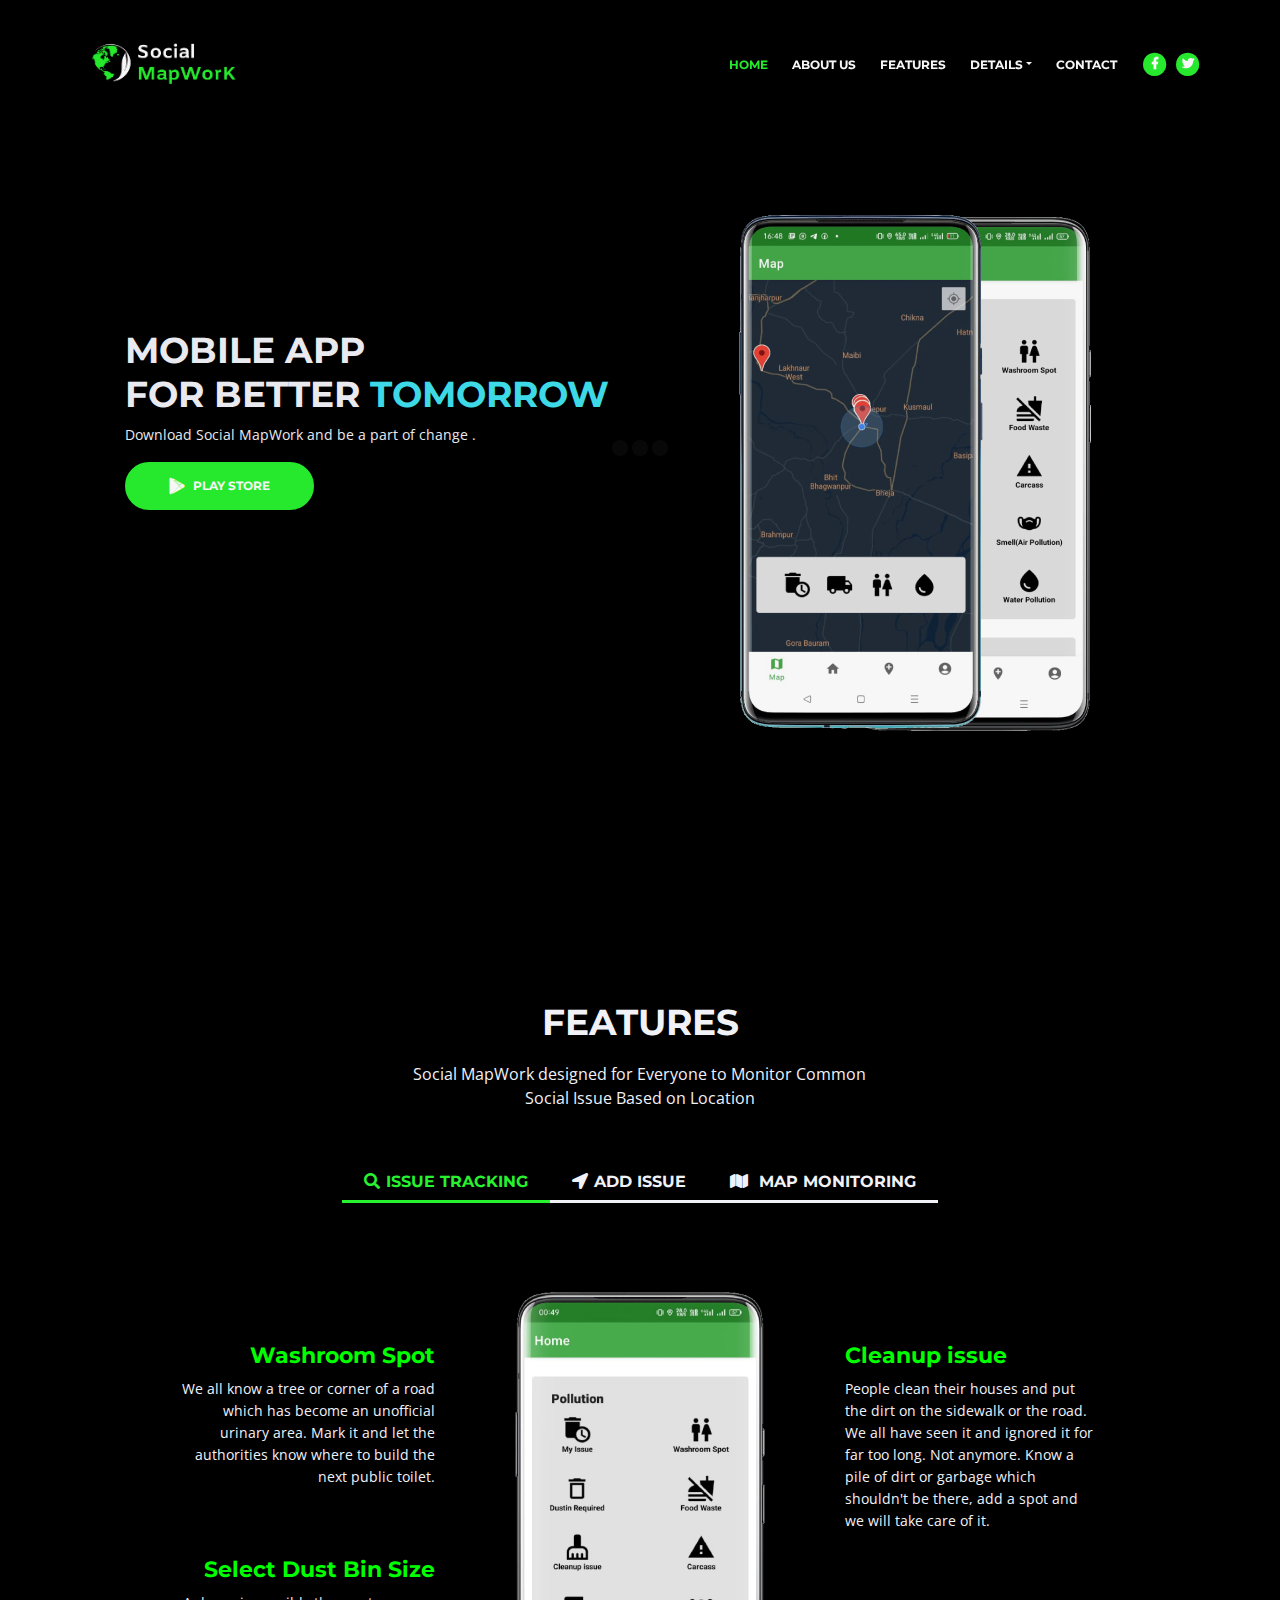
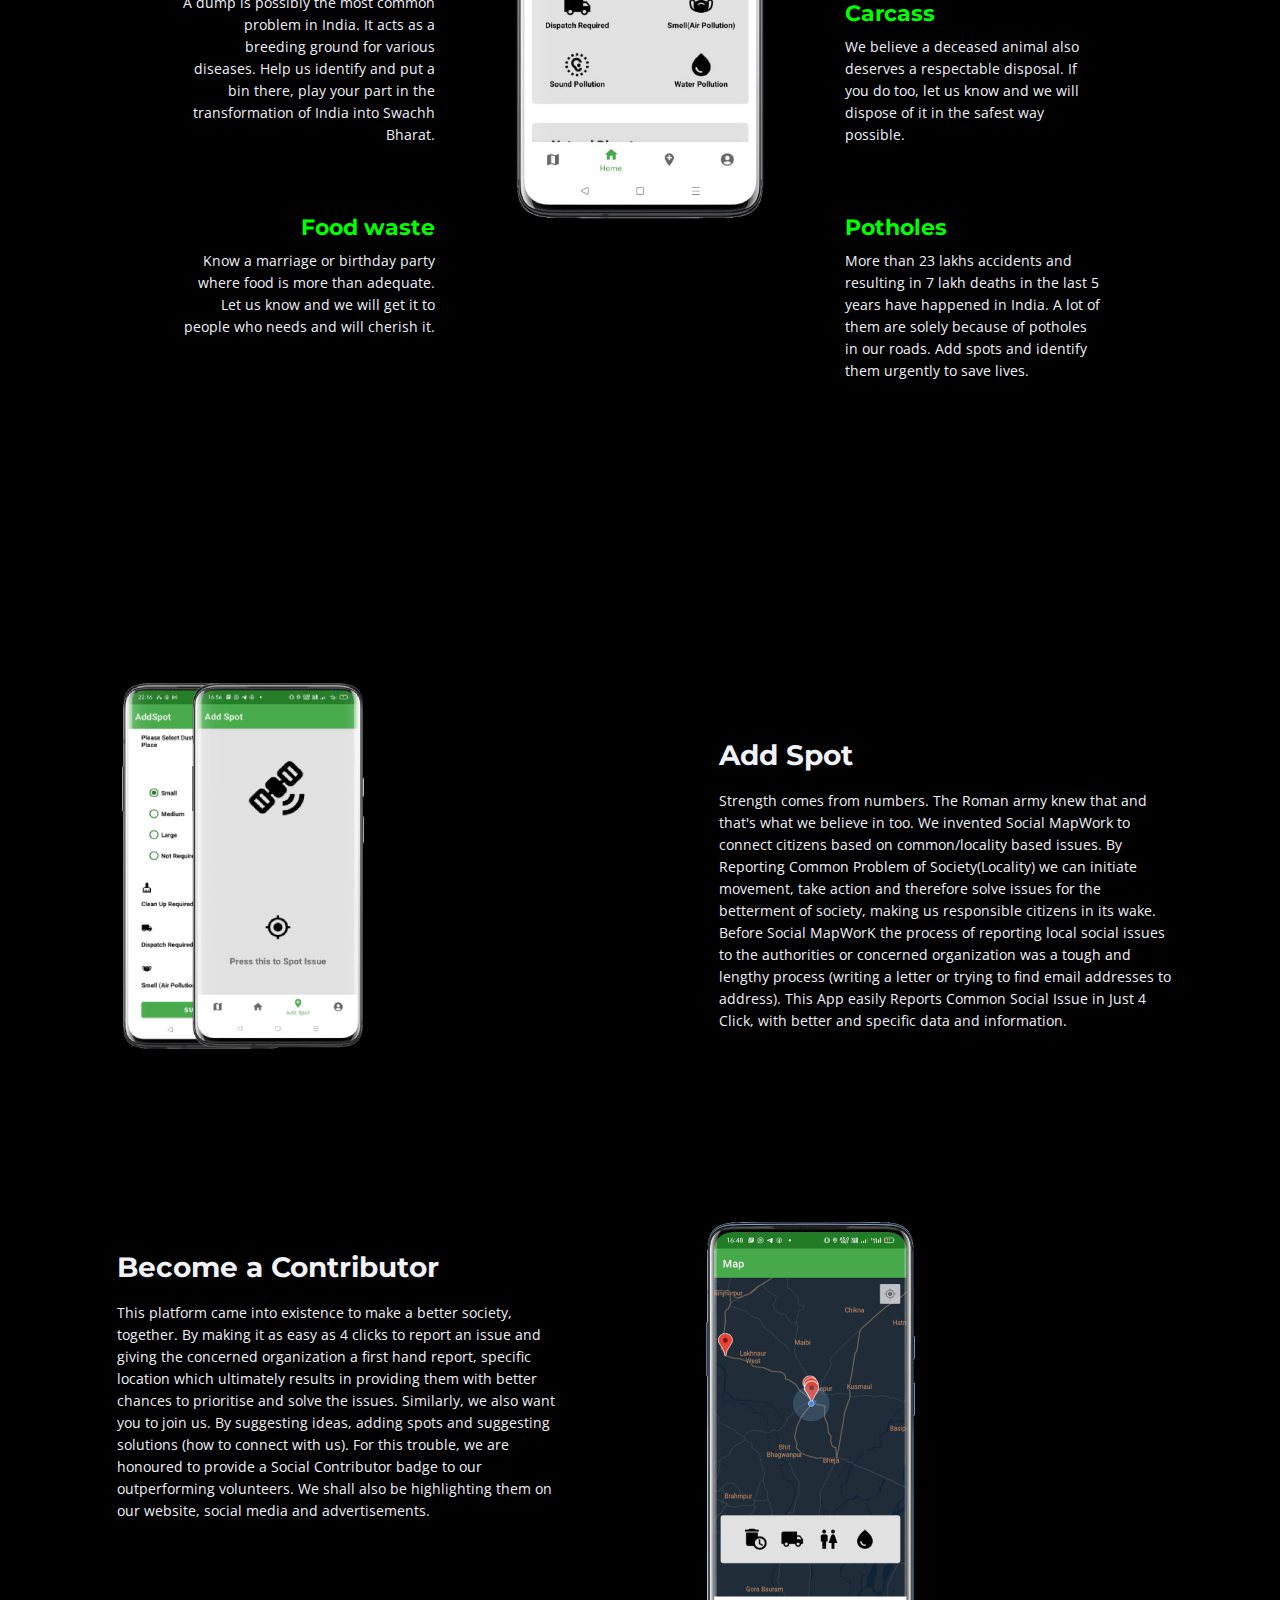
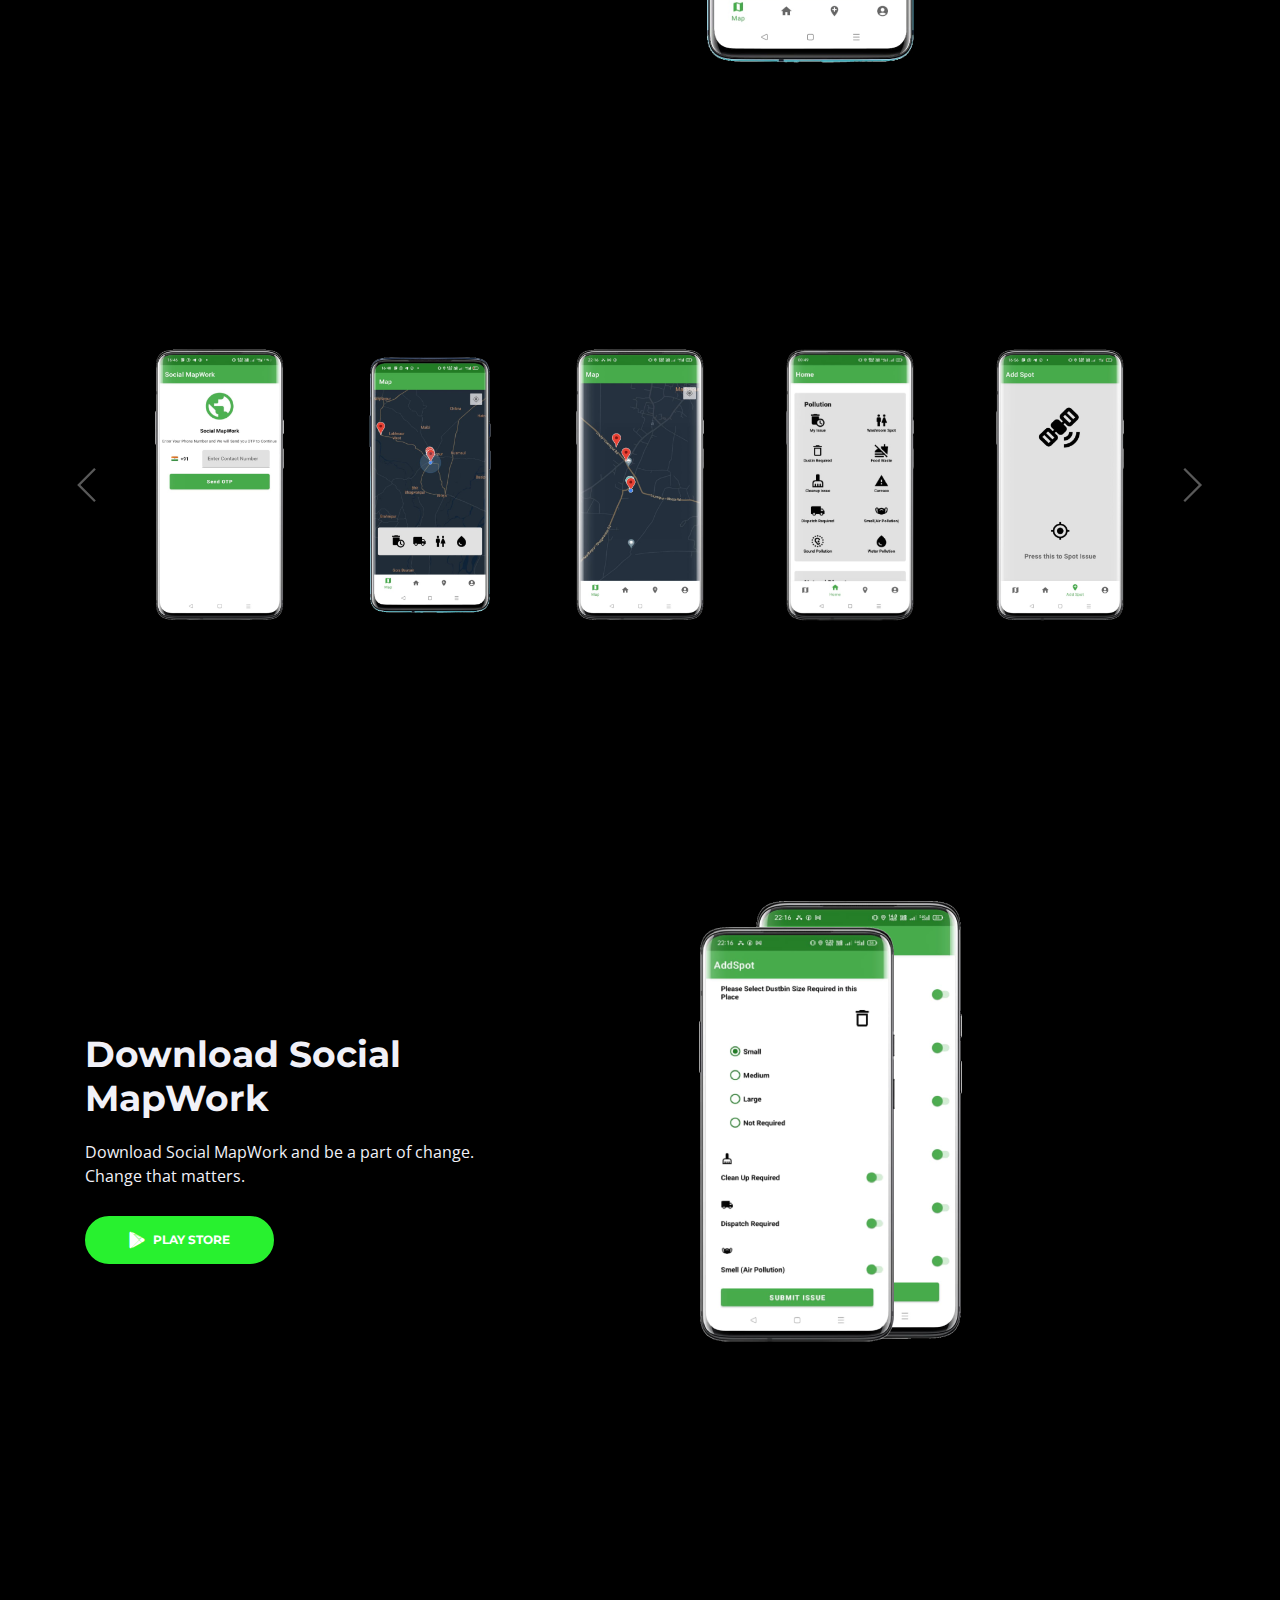
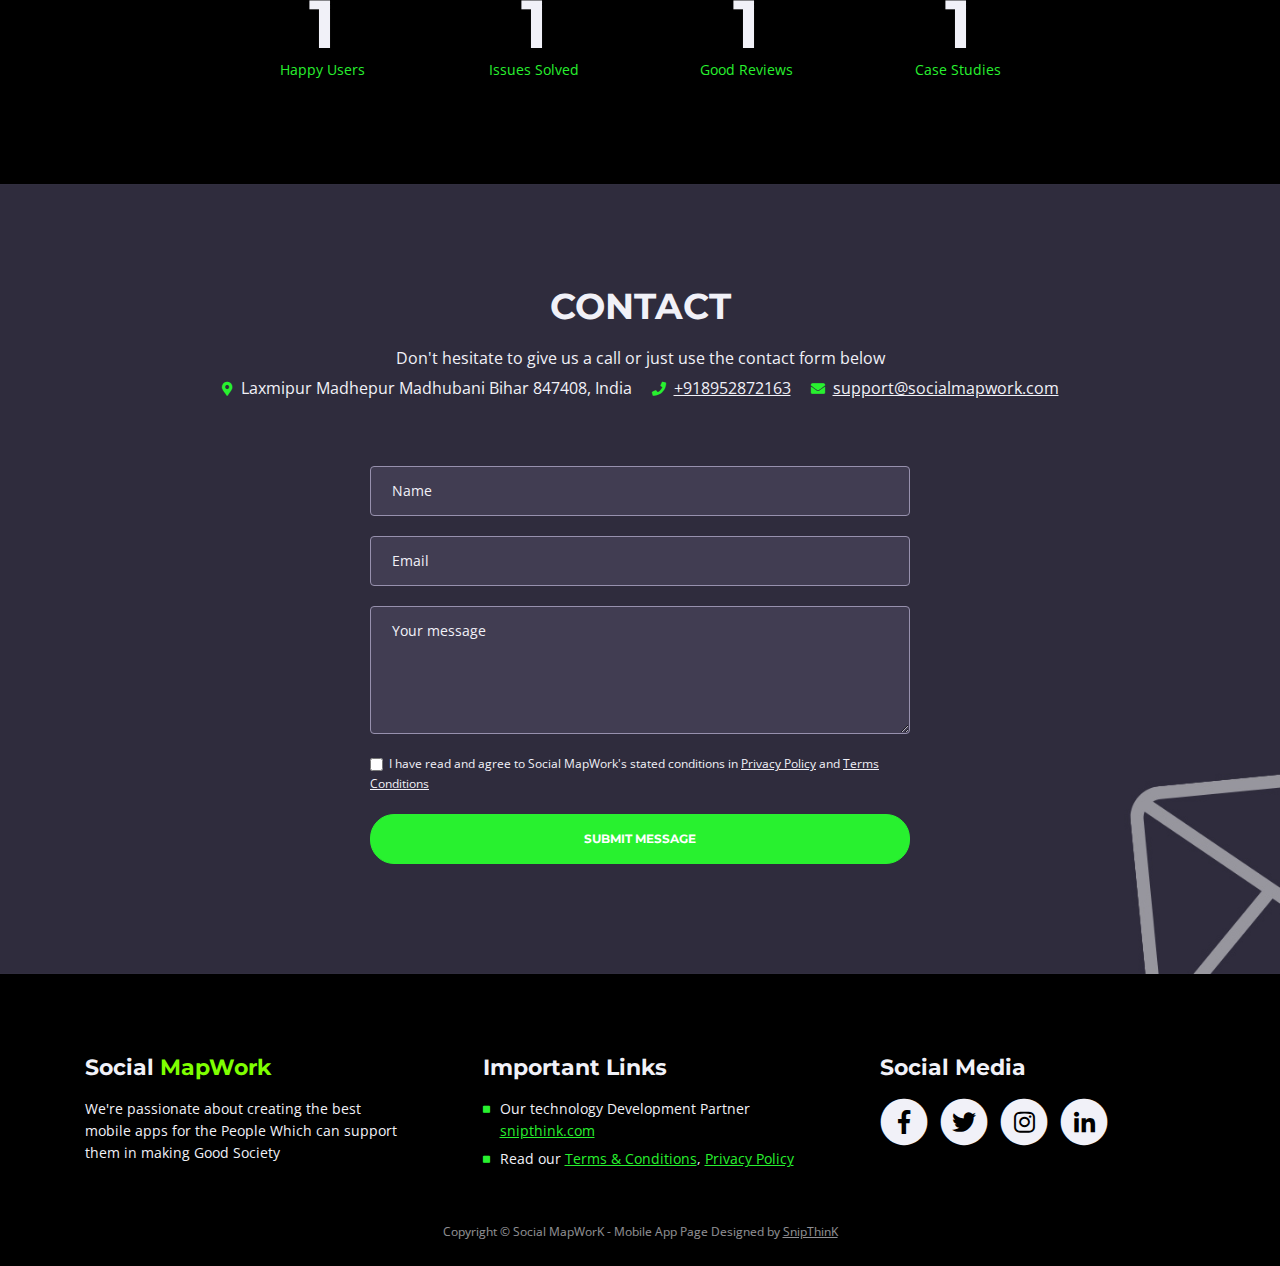
==== index.html @ 97553c8d "updated mission and vission" ====
<!DOCTYPE html>
<html lang="en">
<head>
    <meta charset="utf-8">
    <meta name="viewport" content="width=device-width, initial-scale=1, shrink-to-fit=no">
    
    <!-- SEO Meta Tags -->
    <meta name="description" content="an Online Platoform Connectin People based on Social Common Issue">
    <meta name="author" content="snipthink">

    <!-- OG Meta Tags to improve the way the post looks when you share the page on LinkedIn, Facebook, Google+ -->
	<meta property="og:site_name" content="" /> <!-- website name -->
	<meta property="og:site" content="" /> <!-- website link -->
	<meta property="og:title" content=""/> <!-- title shown in the actual shared post -->
	<meta property="og:description" content="" /> <!-- description shown in the actual shared post -->
	<meta property="og:image" content="" /> <!-- image link, make sure it's jpg -->
	<meta property="og:url" content="" /> <!-- where do you want your post to link to -->
	<meta property="og:type" content="article" />

    <!-- Website Title -->
    <title>Social MapWorK - Connecting Local People Based on Their Common Social Problem They want to Fix</title>
    
    <!-- Styles -->
    <link href="https://fonts.googleapis.com/css?family=Montserrat:400,600,700" rel="stylesheet">
    <link href="https://fonts.googleapis.com/css?family=Open+Sans:400,400i,700,700i" rel="stylesheet">
    <link href="css/bootstrap.css" rel="stylesheet">
    <link href="css/fontawesome-all.css" rel="stylesheet">
    <link href="css/swiper.css" rel="stylesheet">
	<link href="css/magnific-popup.css" rel="stylesheet">
	<link href="css/styles.css" rel="stylesheet">
	
	<!-- Favicon  -->
    <link rel="icon" href="images/favicon.png">
</head>
<body data-spy="scroll" data-target=".fixed-top">
    
    <!-- Preloader -->
	<div class="spinner-wrapper">
        <div class="spinner">
            <div class="bounce1"></div>
            <div class="bounce2"></div>
            <div class="bounce3"></div>
        </div>
    </div>
    <!-- end of preloader -->
    

    <!-- Navbar -->
    <nav class="navbar navbar-expand-md navbar-dark navbar-custom fixed-top">
        <!-- Text Logo - Use this if you don't have a graphic logo -->
        <!-- <a class="navbar-brand logo-text page-scroll" href="index.html">Social MapWork</a> -->

        <!-- Image Logo -->
        <a class="navbar-brand logo-image" href="index.html"><img src="images/loho.png" alt="alternative"></a> 
        
        <!-- Mobile Menu Toggle Button -->
        <button class="navbar-toggler" type="button" data-toggle="collapse" data-target="#navbarsExampleDefault" aria-controls="navbarsExampleDefault" aria-expanded="false" aria-label="Toggle navigation">
            <span class="navbar-toggler-awesome fas fa-bars"></span>
            <span class="navbar-toggler-awesome fas fa-times"></span>
        </button>
        <!-- end of mobile menu toggle button -->

        <div class="collapse navbar-collapse" id="navbarsExampleDefault">
            <ul class="navbar-nav ml-auto">
                <li class="nav-item">
                    <a class="nav-link page-scroll" href="#header">HOME <span class="sr-only">(current)</span></a>
                </li>
                <li class="nav-item">
                    <a class="nav-link page-scroll" href="about_us.html">ABOUT US</a>
                </li>
                <li class="nav-item">
                    <a class="nav-link page-scroll" href="#features">FEATURES</a>
                </li>
                <!--
                <li class="nav-item">
                    <a class="nav-link page-scroll" href="#preview">PREVIEW</a>
                </li>
            -->
               
               
                <!-- Dropdown Menu -->          
                <li class="nav-item dropdown">
                    <a class="nav-link dropdown-toggle page-scroll" href="#details" id="navbarDropdown" role="button" aria-haspopup="true" aria-expanded="false">DETAILS</a>
                    <div class="dropdown-menu" aria-labelledby="navbarDropdown">
                        <a class="dropdown-item" href="https://forms.gle/uNXTBjxFjWwwAL218"><span class="item-text">JOIN US </span></a>
                        <div class="dropdown-items-divide-hr"></div>

                        <a class="dropdown-item" href="terms-conditions.html"><span class="item-text">TERMS CONDITIONS</span></a>

                        <div class="dropdown-items-divide-hr"></div>

                        <a class="dropdown-item" href="privacy-policy.html"><span class="item-text">PRIVACY POLICY</span></a>
                       

                          
                    </div>
                </li>
                <!-- end of dropdown menu -->

                <li class="nav-item">
                    <a class="nav-link page-scroll" href="#contact">CONTACT</a>
                </li>
            </ul>
            <span class="nav-item social-icons">
                <span class="fa-stack">
                    <a href="https://www.facebook.com/socialmapwork">
                        <i class="fas fa-circle fa-stack-2x"></i>
                        <i class="fab fa-facebook-f fa-stack-1x"></i>
                    </a>
                </span>
                <span class="fa-stack">
                    <a href="https://twitter.com/SocialMapWork">
                        <i class="fas fa-circle fa-stack-2x"></i>
                        <i class="fab fa-twitter fa-stack-1x"></i>
                    </a>
                </span>
            </span>
        </div>
    </nav> <!-- end of navbar -->
    <!-- end of navbar -->


    <!-- Header -->
    <header id="header" class="header">
        <div class="header-content">
            <div class="container">
                <div class="row">
                    <div class="col-lg-6">
                        <div class="text-container">
                            <h2>MOBILE APP <br>FOR BETTER <span id="js-rotating">TOMORROW, GOVERNANCE,  CITIZENS </span></h2>
                            <p>Download Social MapWork 
                                and be a part of change .</p>
                           <!--<p>and take the first step in the path for a better tomorrow.  We connect the needs of people with the people concerned using a new age tech platform which has the potential to empower the individual and transform the society at grassroot/local level, where it actually matters.</p>
                           -->   <!-- <p class="p-large">Social MapWork is one of the easiest and feature packed social contribution apps for  the socity to fix common issue. Download it today!.</p>
                           -->  <!--  <a class="btn-solid-lg page-scroll" href="#your-link"><i class="fab fa-apple"></i>APP STORE</a>
                          -->  <a class="btn-solid-lg page-scroll" href="https://play.google.com/store/apps/details?id=com.snipthink.socialmapwork"><i class="fab fa-google-play"></i>PLAY STORE</a>
                        </div>
                    </div> <!-- end of col -->
                    <div class="col-lg-6">
                        <div class="image-container">
                            <img class="img-fluid" src="images/header-iphone.png" alt="alternative">
                        </div> <!-- end of image-container -->
                    </div> <!-- end of col -->
                </div> <!-- end of row -->
            </div> <!-- end of container -->
        </div> <!-- end of header-content -->
    </header> <!-- end of header -->
    <!-- end of header -->


    <!-- Testimonials --
    <div class="slider-1">
        <div class="container">
            <div class="row">
                <div class="col-lg-12">
              
                    <div class="slider-container">
                        <div class="swiper-container card-slider">
                            <div class="swiper-wrapper">
                                
                               
                                <div class="swiper-slide">
                                    <div class="card">
                                        <img class="card-image" src="images/testimonial-1.jpg" alt="alternative">
                                        <div class="card-body">
                                            <p class="testimonial-text">I just finished my trial period and was so amazed with the support and results that I purchased Social MapWork.</p>
                                            <p class="testimonial-author">Jude Thorn - Designer</p>
                                        </div>
                                    </div>
                                </div> 
        
                              
                                <div class="swiper-slide">
                                    <div class="card">
                                        <img class="card-image" src="images/testimonial-2.jpg" alt="alternative">
                                        <div class="card-body">
                                            <p class="testimonial-text">I don't know how I managed to get work done without Social MapWork. The speed of this application is amazing!</p>
                                            <p class="testimonial-author">Roy Smith - Developer</p>
                                        </div>
                                    </div>        
                                </div> 
        
                                
                                <div class="swiper-slide">
                                    <div class="card">
                                        <img class="card-image" src="images/testimonial-3.jpg" alt="alternative">
                                        <div class="card-body">
                                            <p class="testimonial-text">This app has the potential of becoming a mandatory tool in every marketer's day to day operations.</p>
                                            <p class="testimonial-author">Marsha Singer - Marketer</p>
                                        </div>
                                    </div>        
                                </div> 
        
                                <div class="swiper-slide">
                                    <div class="card">
                                        <img class="card-image" src="images/testimonial-4.jpg" alt="alternative">
                                        <div class="card-body">
                                            <p class="testimonial-text">Searching for a great marketing automation app was difficult but thankfully I found Social MapWork.</p>
                                            <p class="testimonial-author">Tim Shaw - Designer</p>
                                        </div>
                                    </div>
                                </div>
        
                             
                                <div class="swiper-slide">
                                    <div class="card">
                                        <img class="card-image" src="images/testimonial-5.jpg" alt="alternative">
                                        <div class="card-body">
                                            <p class="testimonial-text">Social MapWork's support team is amazing. They've helped me with some issues and I am so grateful to them.</p>
                                            <p class="testimonial-author">Lindsay Spice - Marketer</p>
                                        </div>
                                    </div>        
                                </div> 
        
                               
                                <div class="swiper-slide">
                                    <div class="card">
                                        <img class="card-image" src="images/testimonial-6.jpg" alt="alternative">
                                        <div class="card-body">
                                            <p class="testimonial-text">Who would have thought that Social MapWork can provide such amazing results in just a few weeks of use</p>
                                            <p class="testimonial-author">Ann Black - Developer</p>
                                        </div>
                                    </div>        
                                </div>
                            
                            </div> 
        
                          
                            <div class="swiper-button-next"></div>
                            <div class="swiper-button-prev"></div>
                           
                        </div> 
                    </div> 
                   
                </div> 
            </div>
        </div> 
    </div> 
    -->
    

    <!-- Features -->
    <div id="features" class="tabs">
        <div class="container">
            <div class="row">
                <div class="col-lg-12">
                    <h2>FEATURES</h2>
                    <div class="p-heading p-large">Social MapWork  designed for Everyone to Monitor Common Social Issue Based on Location </div>
                </div> <!-- end of col -->
            </div> <!-- end of row -->
            <div class="row">

                <!-- Tabs Links -->
                <ul class="nav nav-tabs" id="Social MapWorkTabs" role="tablist">
                    <li class="nav-item">
                        <a class="nav-link active" id="nav-tab-1" data-toggle="tab" href="#tab-1" role="tab" aria-controls="tab-1" aria-selected="true"><i class="fas fa-search"></i>ISSUE TRACKING </a>
                    </li>
                    <li class="nav-item">
                        <a class="nav-link" id="nav-tab-2" data-toggle="tab" href="#tab-2" role="tab" aria-controls="tab-2" aria-selected="false"><i class="fas fa-location-arrow"></i>ADD ISSUE</a>
                    </li>
                    <li class="nav-item">
                        <a class="nav-link" id="nav-tab-3" data-toggle="tab" href="#tab-3" role="tab" aria-controls="tab-3" aria-selected="false"><i class="fas fa-map"></i> MAP MONITORING</a>
                    </li>
                </ul>
                <!-- end of tabs links -->


                <!-- Tabs Content-->
                <div class="tab-content" id="Social MapWorkTabsContent">
                    
                    <!-- Tab -->
                    <div class="tab-pane fade show active" id="tab-1" role="tabpanel" aria-labelledby="tab-1">
                        <div class="container">
                            <div class="row">
                                

                             
                                
                                <!-- Icon Cards Pane -->
                                <div class="col-lg-4">
                                    
                                    <div class="card left-pane first">
                                        <div class="card-body">
                                            <div class="text-wrapper">
                                                 <h4 class="card-title"  style="color:rgb(0, 255, 0);">Washroom Spot</h4>
                                              <!--  <p>Like any self improving process, everything starts with setting your goals and committing to them</p>
                                              --> <p>We all know a tree or  corner of a road which has become an unofficial urinary area.  Mark it and let the authorities know where to build the next public toilet.</p>
                                            </div>
                                         <!--  <div class="card-icon">
                                                <i class="far fa-map"></i>
                                            </div>
                                            --> 
                                        </div>
                                    </div>
                                    <div class="card left-pane">
                                        <div class="card-body">
                                            <div class="text-wrapper">
                                                 <h4 class="card-title"  style="color:rgb(0, 255, 0);">Select Dust Bin Size</h4>
                                                <p>A dump is possibly the most common problem in India. It acts as a breeding ground for various diseases. Help us identify and put a bin there, play your part in the transformation of India into Swachh Bharat.</p>
                                            </div>
                                            <!--  <div class="card-icon">
                                                <i class="far fa-map"></i>
                                            </div>
                                            --> 
                                        </div>
                                    </div>
                                    <div class="card left-pane">
                                        <div class="card-body">
                                            <div class="text-wrapper">
                                                 <h4 class="card-title"  style="color:rgb(0, 255, 0);">Food waste</h4>
                                                <p>Know a marriage or birthday party where food is more than adequate. Let us know and we will get it to people who needs and  will cherish it.</p>
                                            </div>
                                            <!--  <div class="card-icon">
                                                <i class="far fa-map"></i>
                                            </div>
                                            --> 
                                        </div>
                                    </div>
                                </div>
                                <!-- end of icon cards pane -->

                                <!-- Image Pane -->
                                <div class="col-lg-4">
                                    <img class="img-fluid" src="images/features-iphone-3.png" alt="alternative">
                                </div>
                                <!-- end of image pane -->
                                
                                <!-- Icon Cards Pane -->
                                <div class="col-lg-4">
                                    <div class="card right-pane first">
                                        <div class="card-body">
                                            <!--  <div class="card-icon">
                                                <i class="far fa-map"></i>
                                            </div>
                                            --> 
                                            <div class="text-wrapper">
                                                 <h4 class="card-title"  style="color:rgb(0, 255, 0);">Cleanup issue</h4>
                                                <p>People clean their houses and put the dirt on the sidewalk or the road. We all have seen it and ignored it for far too long. Not anymore. Know a pile of dirt or garbage which shouldn't be there, add a spot and we will take care of it.</p>
                                            </div>
                                        </div>
                                    </div>
                                    <div class="card right-pane">
                                        <div class="card-body">
                                           <!--  <div class="card-icon">
                                                <i class="far fa-map"></i>
                                            </div>
                                            --> 
                                            <div class="text-wrapper">
                                                <h4 class="card-title"  style="color:rgb(0, 255, 0);">Carcass</h4>
                                                <p>We believe a deceased animal also deserves a respectable disposal. If you do too, let us know and we will dispose of it in the safest way possible.</p>
                                            </div>
                                        </div>
                                    </div>
                                    <div class="card right-pane">
                                        <div class="card-body">
                                           <!--  <div class="card-icon">
                                                <i class="far fa-map"></i>
                                            </div>
                                            --> 
                                            <div class="text-wrapper">
                                                 <h4 class="card-title"  style="color:rgb(0, 255, 0);">Potholes </h4>
                                                <p>More than 23 lakhs accidents and resulting in 7 lakh deaths in the last 5 years have happened in India. A lot of them are solely because of potholes in our roads. Add spots and identify them urgently to save lives.</p>
                                            </div>
                                        </div>
                                    </div>
                                </div>
                                <!-- end of icon cards pane -->

                            </div> <!-- end of row -->
                        </div> <!-- end of container -->
                    </div> <!-- end of tab-pane -->
                    <!-- end of tab -->

                    <!-- Tab -->
                    <div class="tab-pane fade" id="tab-2" role="tabpanel" aria-labelledby="tab-2">
                        <div class="container">
                            <div class="row">

                                <!-- Image Pane -->
                                <div class="col-md-4">
                                    
                                    <img class="img-fluid" src="images/features-iphone-1.png" alt="alternative">
                                </div>
                                <!-- end of image pane -->
                                
                                <!-- Text And Icon Cards Area -->
                                <div class="col-md-8">
                                    <div class="text-area">
                                        <h3>Add Spot of issue you are facing or observering in Locality</h3>
                                        <p>Add Spot enable access to users to raise common social issue. with the help of this features any users can report issue realted to all mention category</p>
                                    </div> <!-- end of text-area -->
                                    
                                    <div class="icon-cards-area">
                                            <div class="card">
                                               <!--  <div class="card-icon">
                                                <i class="far fa-map"></i>
                                            </div>
                                            --> 
                                                <div class="card-body">
                                                     <h4 class="card-title"  style="color:rgb(0, 255, 0);">Potholes</h4>
                                                    <p>More than 23 lakhs accidents and resulting in 7 lakh deaths in the last 5 years have happened in India. A lot of them are solely because of potholes in our roads. Add spots and identify them urgently to save lives.</p>
                                                </div>
                                            </div>
                                            <div class="card">

                                              <!--  <div class="card-icon">
                                                <i class="far fa-map"></i>
                                            </div>
                                            --> 

                                                <div class="card-body">
                                                     <h4 class="card-title"  style="color:rgb(0, 255, 0);">Water Pollution</h4>
                                                    <p>We all know a tree or  corner of a road which has become an unofficial urinary area.  Mark it and let the authorities know where to build the next public toilet.</p>
                                                </div>
                                            </div>

                                            <div class="card">
                                                <!--  <div class="card-icon">
                                                <i class="far fa-map"></i>
                                            </div>
                                            --> 
                                                <div class="card-body">
                                                     <h4 class="card-title"  style="color:rgb(0, 255, 0);">Dustbin Required</h4>
                                                    <p>A dump is possibly the most common problem in India. It acts as a breeding ground for various diseases. Help us identify and put a bin there, play your part in the transformation of India into Swachh Bharat.</p>
                                                </div>
                                            </div>
                                            <div class="card">
                                                <!--  <div class="card-icon">
                                                <i class="far fa-map"></i>
                                            </div>
                                            --> 
                                                <div class="card-body">
                                                     <h4 class="card-title"  style="color:rgb(0, 255, 0);">Cleanup Issue</h4>
                                                    <p>People clean their houses and put the dirt on the sidewalk or the road. We all have seen it and ignored it for far too long. Not anymore. Know a pile of dirt or garbage which shouldn't be there, add a spot and we will take care of it.</p>
                                                </div>
                                            </div>
                                    </div> <!-- end of icon cards area -->
                                </div> <!-- end of col-md-8 -->
                                <!-- end of text and icon cards area -->

                            </div> <!-- end of row -->
                        </div> <!-- end of container -->
                    </div> <!-- end of tab-pane -->
                    <!-- end of tab -->

                    <!-- Tab -->
                    <div class="tab-pane fade" id="tab-3" role="tabpanel" aria-labelledby="tab-3">
                        <div class="container">
                            <div class="row">

                                <!-- Text And Icon Cards Area -->
                                <div class="col-md-8">
                                    <div class="text-area">
                                        <h3>Map Monitoring featurs </h3>
                                        <p>  Which will share visibility of all social problem  spoted by Social MapWorK users in Map .</p>
                                    </div> <!-- end of text-area -->
                                   
                                    <div class="icon-cards-area">
                                        <div class="card">
                                             <!--  <div class="card-icon">
                                                <i class="far fa-map"></i>
                                            </div>
                                            --> 
                                            <div class="card-body">
                                                 <h4 class="card-title"  style="color:rgb(0, 255, 0);">Red Spot</h4>
                                                <p>In Map View Red Spot Represent Social Problem in your locality raised by  People</p>
                                            </div>
                                        </div>
                                        <div class="card">
                                            <!--  <div class="card-icon">
                                                <i class="far fa-map"></i>
                                            </div>
                                            --> 
                                            <div class="card-body">
                                                 <h4 class="card-title"  style="color:rgb(0, 255, 0);">Green Spot</h4>
                                                <p>Green Spot Stated by Issue has been fixed by authorities or citizen.</p>
                                            </div>
                                        </div>
                                        <div class="card">
                                             <!--  <div class="card-icon">
                                                <i class="far fa-map"></i>
                                            </div>
                                            --> 
                                            <div class="card-body">
                                                 <h4 class="card-title"  style="color:rgb(0, 255, 0);"> Problem Filter </h4>
                                                <p>Problem Filter Making Map Based Problem Montiring Easier by filtering them based on Different category of Social Problem Raised by People. </p>
                                            </div>
                                        </div>
                                        <div class="card">
                                             <!--  <div class="card-icon">
                                                <i class="far fa-map"></i>
                                            </div>
                                            --> 
                                            <div class="card-body">
                                                 <h4 class="card-title"  style="color:rgb(0, 255, 0);">Details View </h4>
                                                <p>When you will touch your any Marker in Map you will get to know the person reported issue and details information of problem in that co-ordinates </p>
                                            </div>
                                        </div>
                                    </div> <!-- end of icon cards area -->
                                    
                                    <div class="text-area">
                                        <h3>Monitoring Tools Evaluation</h3>
                                        <p>Monitor the evolution of your finances and health state using tools integrated in Social MapWork. The generated real time reports can be filtered based on any <a class="turquoise" href="#your-link">desired criteria</a>.</p>
                                    </div> <!-- end of text-area -->
                                </div> <!-- end of col-md-8 -->
                                <!-- end of text and icon cards area -->

                                <!-- Image Pane -->
                                <div class="col-md-4">
                                    <img class="img-fluid" src="images/features-iphone-2.png" alt="alternative">
                                </div>
                                <!-- end of image pane -->
                                    
                            </div> <!-- end of row -->
                        </div> <!-- end of container -->
                    </div><!-- end of tab-pane -->
                    <!-- end of tab -->

                </div> <!-- end of tab-content -->
                <!-- end of tabs content -->

            </div> <!-- end of row --> 
        </div> <!-- end of container --> 
    </div> <!-- end of tabs -->
    <!-- end of features -->


    <!-- Video -->
    <!--
    <div id="preview" class="basic-1">
        <div class="container">
            <div class="row">
                <div class="col-lg-12">
                    <h2>PREVIEW</h2>
                    <div class="p-heading p-large">Target the right customers for your business with the help of Social MapWork's patented segmentation technology</div>
                </div> 
            </div> 
            <div class="row">
                <div class="col-lg-12">
                    
                    <div class="image-container">
                        <div class="video-wrapper">
                            <a class="popup-youtube" href="https://www.youtube.com/watch?v=fLCjQJCekTs" data-effect="fadeIn">
                                <img class="img-fluid" src="images/video-frame.jpg" alt="alternative">
                                <span class="video-play-button">
                                    <span></span>
                                </span>
                            </a>
                        </div> 
                    </div>
                 
                </div> 
            </div>
        </div> 
    </div> 
   -->


    <!-- Details 1 -->
    <div id="details" class="basic-2">
        <div class="container">
            <div class="row">
                <div class="col-lg-6">
                    <img class="img-fluid" src="images/details-1-iphone.png" alt="alternative">
                </div> <!-- end of col -->
                <div class="col-lg-6">
                    <div class="text-container">
                        <h3>Add Spot </h3>
                     <!--   <p>Social MapWork can easily help you track your personal development evolution if you take the time to properly setup your goals at the beginning of the training process. Check out the details</p>
                     -->
                   <!---  <p>Alone No one can make better society We all know. We invented Social MapWork to connect all citizen based on Common issue we all facing in locality. By Reporting Common Problem of Society(Locality) we can initate movent to become Responsibe citizen. Before Social MapWorK it might be though.But by using this App you can easily Report Common Social Issue in Just 4 Click </p>
                   -->
                   <p>Strength comes from numbers. The Roman army knew that and that's what we believe in too. 
We invented Social MapWork to connect  citizens based on common/locality based issues. By Reporting Common Problem of Society(Locality) we can initiate movement, take action and therefore solve issues for the betterment of society, making us responsible citizens in its wake. Before Social MapWorK the process of reporting local social issues to the authorities or concerned organization was a tough and lengthy process (writing a letter or trying to find email addresses to address). This App easily Reports Common Social Issue in Just 4 Click, with better and specific data and information.</p>
                    <!---<a class="btn-solid-reg popup-with-move-anim" href="#details-lightbox-1">LIGHTBOX</a> -->
                    </div> <!-- end of text-container -->
                </div> <!-- end of col -->
            </div> <!-- end of row -->
        </div> <!-- end of container -->
    </div> <!-- end of basic-2 -->
    <!-- end of details 1 -->


    <!-- Details 2 -->
    <div class="basic-3">
        <div class="second">
            <div class="container">
                <div class="row">
                    <div class="col-lg-6">
                        <div class="text-container">
                            <h3>Become a Contributor </h3>
                            <p>This platform came into existence to make a better society, together. By making it as easy as 4 clicks to report an issue and giving the concerned organization a first hand report, specific location which ultimately results in providing them with better chances to prioritise and solve the issues. Similarly, we also want you to join us. By suggesting ideas, adding spots and suggesting solutions (how to connect with us).  For this trouble, we are honoured to provide a Social Contributor badge to our outperforming volunteers. We shall also be highlighting them on our website, social media and advertisements.</p>
                      <!--   <a class="btn-solid-reg popup-with-move-anim" href="#details-lightbox-2">LIGHTBOX</a> -->
                        </div> <!-- end of text-container -->
                    </div> <!-- end of col -->
                    <div class="col-lg-6">
                        <img class="img-fluid" src="images/details-2-iphone.png" alt="alternative">
                    </div> <!-- end of col -->
                </div> <!-- end of row -->
            </div> <!-- end of container -->
        </div> <!-- end of second -->
    </div> <!-- end of basic-3 -->    
    <!-- end of details 2 -->


    <!-- Details Lightboxes -->
	<!-- Lightbox -->
	<div id="details-lightbox-1" class="lightbox-basic zoom-anim-dialog mfp-hide">
		<div class="row">
			<button title="Close (Esc)" type="button" class="mfp-close x-button">×</button>
			<div class="col-lg-6">
				<img class="img-fluid" src="images/details-lightbox-1.png" alt="alternative">
			</div>
			<div class="col-lg-6">
				<h3>Report Social Problem</h3>
				<hr>
                <p>Social MapWork can easily help you track your common social problem if you take the time to fix it.</p>
                <h4>Social Issue </h4>
                <p>This is a great app which can help you save time and make your live easier by understanding your local common issue through map View. And it will help improve your Social Problem Solving Skills.</p>
                <p>You should definitely give it a try when you really want to decide to become Responsibe Citizen of your society(Locality)</p>
				<table>
					<tr><td class="icon-cell"><i class="fas fa-desktop"></i></td><td>Map View Access</td></tr>
					<tr><td class="icon-cell"><i class="fas fa-bullhorn"></i></td><td>Distance and Category  Filter </td></tr>
					<tr><td class="icon-cell"><i class="fas fa-image"></i></td><td>Report Issue Based on GPS Location</td></tr>
					<tr><td class="icon-cell"><i class="fas fa-envelope"></i></td><td>Campus Ambassador Program to Become Brand Ambassador of Your Locality</td></tr>
					<tr><td class="icon-cell"><i class="fab fa-font-awesome-flag"></i></td><td>Easy to Use App</td></tr>
					<tr><td class="icon-cell"><i class="fas fa-code"></i></td><td> 4 Step Problem Raise</td></tr>
				</table>
				<!--<a class="btn-solid-reg" href="#your-link">DETAILS</a> --><a class="btn-outline-reg mfp-close as-button" href="#details">BACK</a> 
			</div>
		</div> <!-- end of row -->
    </div> <!-- end of lightbox-basic -->
    <!-- end of lightbox -->
    
    <!-- Lightbox -->
    <div id="details-lightbox-2" class="lightbox-basic zoom-anim-dialog mfp-hide">
		<div class="row">
			<button title="Close (Esc)" type="button" class="mfp-close x-button">×</button>
			<div class="col-lg-6">
				<img class="img-fluid" src="images/details-lightbox-2.png" alt="alternative">
			</div>
			<div class="col-lg-6">
				<h3>BECOME COUNTRIBUTER</h3>
				<hr>
               <!--- <p>The calendar input function enables the user to setup training, meditation and relaxation sessions with ease.</p>-->
                <h4>Problem Reported By People</h4>
                <p>This is a great app which can help you report common social issue in just 4 click. To make your society  better you can easily sortlist issue you want to work on it with team. And it will help your locality to fix  problem in short time</p>
                <p>You should definitely give it a try when you need a good app.</p>
				<table>
					<tr><td class="icon-cell"><i class="fas fa-desktop"></i></td><td>Dashboard: Make Problem Visibility Easier</td></tr>
					<tr><td class="icon-cell"><i class="fas fa-bullhorn"></i></td><td>Market : Total number people report issue </td></tr>
					<tr><td class="icon-cell"><i class="fas fa-filter"></i></td><td>Filter: Distance,Date,Gender </td></tr>
					<tr><td class="icon-cell"><i class="fas fa-map-marker"></i></td><td>Navigate : Know How far social problem exist</td></tr>
						<tr><td class="icon-cell"><i class="fas fa-clock"></i></td><td>Check Date and Time of Issue has been Raised</td></tr>
				</table>
				<a class="btn-solid-reg" href="https://forms.gle/uNXTBjxFjWwwAL218">APPLY</a> <a class="btn-outline-reg mfp-close as-button" href="#details">BACK</a>
			</div>
		</div> <!-- end of row -->
    </div> <!-- end of lightbox-basic -->
    <!-- end of lightbox -->
    <!-- end of details lightboxes -->


    <!-- Screenshots -->
    <div class="slider-2">
        <div class="container">
            <div class="row">
                <div class="col-lg-12">
                    
                    <!-- Image Slider -->
                    <div class="slider-container">
                        <div class="swiper-container image-slider">
                            <div class="swiper-wrapper">
                                
                                <!-- Slide -->
                                <div class="swiper-slide">
                                    <a href="images/screenshot-1.png" class="popup-link" data-effect="fadeIn">
                                        <img class="img-fluid" src="images/screenshot-1.png" alt="alternative">
                                    </a>
                                </div>
                                <!-- end of slide -->
                                
                                <!-- Slide -->
                                <div class="swiper-slide">
                                    <a href="images/screenshot-2.png" class="popup-link" data-effect="fadeIn">
                                        <img class="img-fluid" src="images/screenshot-2.png" alt="alternative">
                                    </a>
                                </div>
                                <!-- end of slide -->

                                <!-- Slide -->
                                <div class="swiper-slide">
                                    <a href="images/screenshot-3.png" class="popup-link" data-effect="fadeIn">
                                        <img class="img-fluid" src="images/screenshot-3.png" alt="alternative">
                                    </a>
                                </div>
                                <!-- end of slide -->

                                <!-- Slide -->
                                <div class="swiper-slide">
                                    <a href="images/screenshot-4.png" class="popup-link" data-effect="fadeIn">
                                        <img class="img-fluid" src="images/screenshot-4.png" alt="alternative">
                                    </a>
                                </div>
                                <!-- end of slide -->

                                <!-- Slide -->
                                <div class="swiper-slide">
                                    <a href="images/screenshot-5.png" class="popup-link" data-effect="fadeIn">
                                        <img class="img-fluid" src="images/screenshot-5.png" alt="alternative">
                                    </a>
                                </div>
                                <!-- end of slide -->
                                
                                
                                
                            </div> <!-- end of swiper-wrapper -->

                            <!-- Add Arrows -->
                            <div class="swiper-button-next"></div>
                            <div class="swiper-button-prev"></div>
                            <!-- end of add arrows -->

                        </div> <!-- end of swiper-container -->
                    </div> <!-- end of slider-container -->
                    <!-- end of image slider -->

                </div> <!-- end of col -->
            </div> <!-- end of row -->
        </div> <!-- end of container -->
    </div> <!-- end of slider-2 -->
    <!-- end of screenshots -->


    <!-- Download -->
    <div class="basic-4">
        <div class="container">
            <div class="row">
                <div class="col-lg-6 col-xl-5">
                    <div class="text-container">
                        <h2>Download <span class="blue">Social MapWork</span></h2>
                        <p class="p-large">Download Social MapWork and be a part of change. Change that matters.</p>
                      <!--  <a class="btn-solid-lg" href="#your-link"><i class="fab fa-apple"></i>APP STORE</a> -->
                        <a class="btn-solid-lg" href="https://play.google.com/store/apps/details?id=com.snipthink.socialmapwork"><i class="fab fa-google-play"></i>PLAY STORE</a>
                    </div> <!-- end of text-container -->
                </div> <!-- end of col -->
                <div class="col-lg-6 col-xl-7">
                    <div class="image-container">
                        <img class="img-fluid" src="images/download.png" alt="alternative">
                    </div> <!-- end of img-container -->
                </div> <!-- end of col -->
            </div> <!-- end of row -->
        </div> <!-- end of container -->
    </div> <!-- end of basic-4 -->
    <!-- end of download -->


    <!-- Statistics -->
    <div class="counter">
        <div class="container">
            <div class="row">
                <div class="col-lg-12">
                    
                    <!-- Counter -->
                    <div id="counter">
                        <div class="cell">
                            <div class="counter-value number-count" data-count="231">1</div>
                            <p class="counter-info">Happy Users</p>
                        </div>
                        <div class="cell">
                            <div class="counter-value number-count" data-count="85">1</div>
                            <p class="counter-info">Issues Solved</p>
                        </div>
                        <div class="cell">
                            <div class="counter-value number-count" data-count="59">1</div>
                            <p class="counter-info">Good Reviews</p>
                        </div>
                        <div class="cell">
                            <div class="counter-value number-count" data-count="127">1</div>
                            <p class="counter-info">Case Studies</p>
                        </div>
                    </div>
                    <!-- end of counter -->
                    
                </div> <!-- end of col -->
            </div> <!-- end of row -->
        </div> <!-- end of container -->
    </div> <!-- end of counter -->
    <!-- end of statistics -->


    <!-- Contact -->
    <div id="contact" class="form">
        <div class="container">
            <div class="row">
                <div class="col-lg-12">
                    <h2>CONTACT</h2>
                    <ul class="list-unstyled li-space-lg">
                        <li class="address">Don't hesitate to give us a call or just use the contact form below</li>
                        <li><i class="fas fa-map-marker-alt"></i>Laxmipur Madhepur Madhubani Bihar 847408, India</li>
                        <li><i class="fas fa-phone"></i><a class="blue" href="tel:+918952872163">+918952872163</a></li>
                        <li><i class="fas fa-envelope"></i><a class="blue" href="mailto:info@nipthink.com">support@socialmapwork.com</a></li>
                    </ul>
                </div> <!-- end of col -->
            </div> <!-- end of row -->
            <div class="row">
                <div class="col-lg-6 offset-lg-3">
                    
                    <!-- Contact Form -->
                    <form action="https://formspree.io/f/xqkoznlp"
                    method="POST" >
                        <div class="form-group">
                            <input type="text" class="form-control-input" name="name" id="cname" required>
                            <label class="label-control" for="cname">Name</label>
                            <div class="help-block with-errors"></div>
                        </div>
                        <div class="form-group">
                            <input type="email" name="email" class="form-control-input" id="cemail" required>
                            <label class="label-control" for="cemail">Email</label>
                            <div class="help-block with-errors"></div>
                        </div>
                        <div class="form-group">
                            <textarea class="form-control-textarea" id="cmessage" name="message" required></textarea>
                            <label class="label-control" for="cmessage">Your message</label>
                            <div class="help-block with-errors"></div>
                        </div>
                        <div class="form-group checkbox">
                            <input type="checkbox" id="cterms" value="Agreed-to-Terms" required>I have read and agree to Social MapWork's stated conditions in <a href="privacy-policy.html">Privacy Policy</a> and <a href="terms-conditions.html">Terms Conditions</a> 
                            <div class="help-block with-errors"></div>
                        </div>
                        <div class="form-group">
                            <button type="submit" class="form-control-submit-button">SUBMIT MESSAGE</button>
                        </div>
                        <div class="form-message">
                            <div id="cmsgSubmit" class="h3 text-center hidden"></div>
                        </div>
                    </form>
                    <!-- end of contact form -->

                </div> <!-- end of col -->
            </div> <!-- end of row -->
        </div> <!-- end of container -->
    </div> <!-- end of form -->
    <!-- end of contact -->


    <!-- Footer -->
    <div class="footer">
        <div class="container">
            <div class="row">
                <div class="col-md-4">
                    <div class="footer-col">
                        <h4>Social <span style="color: chartreuse;"> MapWork</span></h4>
                        <p>We're passionate about creating the best mobile apps for the People Which can support them in making Good Society</p>
                    </div>
                </div> <!-- end of col -->
                <div class="col-md-4">
                    <div class="footer-col middle">
                        <h4>Important Links</h4>
                        <ul class="list-unstyled li-space-lg">
                            <li class="media">
                                <i class="fas fa-square"></i>
                                <div class="media-body">Our technology Development Partner <a class="turquoise" href="#your-link">snipthink.com</a></div>
                            </li>
                            <li class="media">
                                <i class="fas fa-square"></i>
                                <div class="media-body">Read our <a class="turquoise" href="terms-conditions.html">Terms & Conditions</a>, <a class="turquoise" href="privacy-policy.html">Privacy Policy</a></div>
                            </li>
                        </ul>
                    </div>
                </div> <!-- end of col -->
                <div class="col-md-4">
                    <div class="footer-col last">
                        <h4>Social Media</h4>
                        <span class="fa-stack">
                            <a href="https://www.facebook.com/socialmapwork">
                                <i class="fas fa-circle fa-stack-2x"></i>
                                <i class="fab fa-facebook-f fa-stack-1x"></i>
                            </a>
                        </span>
                        <span class="fa-stack">
                            <a href="https://twitter.com/SocialMapWork">
                                <i class="fas fa-circle fa-stack-2x"></i>
                                <i class="fab fa-twitter fa-stack-1x"></i>
                            </a>
                        </span>
                       
                        <span class="fa-stack">
                            <a href="https://www.instagram.com/socialmapwork">
                                <i class="fas fa-circle fa-stack-2x"></i>
                                <i class="fab fa-instagram fa-stack-1x"></i>
                            </a>
                        </span>
                        <span class="fa-stack">
                            <a href="https://www.linkedin.com/company/social-mapwork">
                                <i class="fas fa-circle fa-stack-2x"></i>
                                <i class="fab fa-linkedin-in fa-stack-1x"></i>
                            </a>
                        </span>
                    </div> 
                </div> <!-- end of col -->
            </div> <!-- end of row -->
        </div> <!-- end of container -->
    </div> <!-- end of footer -->  
    <!-- end of footer -->


    <!-- Copyright -->
    <div class="copyright">
        <div class="container">
            <div class="row">
                <div class="col-lg-12">
                    <p class="p-small">Copyright © Social MapWorK - Mobile App Page Designed by <a href="https://www.snipthink.com">SnipThinK</a></p>
                </div> <!-- end of col -->
            </div> <!-- enf of row -->
        </div> <!-- end of container -->
    </div> <!-- end of copyright --> 
    <!-- end of copyright -->
    
    	
    <!-- Scripts -->
    <script src="js/jquery.min.js"></script> <!-- jQuery for Bootstrap's JavaScript plugins -->
    <script src="js/popper.min.js"></script> <!-- Popper tooltip library for Bootstrap -->
    <script src="js/bootstrap.min.js"></script> <!-- Bootstrap framework -->
    <script src="js/jquery.easing.min.js"></script> <!-- jQuery Easing for smooth scrolling between anchors -->
    <script src="js/swiper.min.js"></script> <!-- Swiper for image and text sliders -->
    <script src="js/jquery.magnific-popup.js"></script> <!-- Magnific Popup for lightboxes -->
    <script src="js/morphext.min.js"></script> <!-- Morphtext rotating text in the header -->
    <script src="js/validator.min.js"></script> <!-- Validator.js - Bootstrap plugin that validates forms -->
    <script src="js/scripts.js"></script> <!-- Custom scripts -->
</body>
</html>
---- css/styles.css ----
/* Template: Juno - Multipurpose Landing Page Pack
   Author: InovatikThemes
   Created: Mar 2019
   Description: Master CSS file
*/

/*****************************************
Table Of Contents:

01. General Styles
02. Preloader
03. Navigation
04. Header
05. Features
******************************************/

/*****************************************
Colors:

- Text, navbar links - white #f1f1f8
- Buttons, bullets, icons - turquoise #28f12f
- Navbar - navy #000000
- Backgrounds - dark denim #000000
- Backgrounds - denim #000000
******************************************/


/******************************/
/*     01. General Styles     */
/******************************/
body,
html {
    width: 100%;
	height: 100%;
}

body, p {
	color: #f1f1f8; 
	font: 400 0.875rem/1.375rem "Open Sans", sans-serif;
}

.p-large {
	color: #f1f1f8;
	font: 400 1rem/1.5rem "Open Sans", sans-serif;
}

.p-small {
	color: #f1f1f8;
	font: 400 0.75rem/1.25rem "Open Sans", sans-serif;
}

.p-heading {
	margin-bottom: 3.75rem;
	text-align: center;
}

.li-space-lg li {
	margin-bottom: 0.375rem;
}

.indent {
	padding-left: 1.25rem;
}

h1 {
	color: #f1f1f8;
	font: 700 2.5rem/2.875rem "Montserrat", sans-serif;
}

h2 {
	color: #f1f1f8;
	font: 700 2.25rem/2.75rem "Montserrat", sans-serif;
}

h3 {
	color: #f1f1f8;
	font: 700 1.75rem/2.125rem "Montserrat", sans-serif;
}

h4 {
	color: #f1f1f8;
	font: 700 1.375rem/1.75rem "Montserrat", sans-serif;
}

h5 {
	color: #f1f1f8;
	font: 700 1.125rem/1.625rem "Montserrat", sans-serif;
}

h6 {
	color: #f1f1f8;
	font: 700 1rem/1.5rem "Montserrat", sans-serif;
}

a {
	color: #f1f1f8;
	text-decoration: underline;
}

a:hover {
	color: #f1f1f8;
	text-decoration: underline;
}

a.turquoise {
	color: #28f12f;
}

a.white {
	color: #fff;
}

.testimonial-text {
	font: italic 400 1rem/1.5rem "Open Sans", sans-serif;
}

.testimonial-author {
	font: 700 1rem/1.5rem "Montserrat", sans-serif;
}

.btn-solid-reg {
	display: inline-block;
	padding: 1.1875rem 2.125rem 1.1875rem 2.125rem;
	border: 0.125rem solid #28f12f;
	border-radius: 2rem;
	background-color: #28f12f;
	color: #fff;
	font: 700 0.75rem/0 "Montserrat", sans-serif;
	text-decoration: none;
	transition: all 0.2s;
}

.btn-solid-reg:hover {
	background-color: transparent;
	color: #28f12f;
	text-decoration: none;
}

.btn-solid-lg {
	display: inline-block;
	padding: 1.375rem 2.625rem 1.375rem 2.625rem;
	border: 0.125rem solid #28f12f;
	border-radius: 2rem;
	background-color: #28f12f;
	color: #fff;
	font: 700 0.75rem/0 "Montserrat", sans-serif;
	text-decoration: none;
	transition: all 0.2s;
}

.btn-solid-lg:hover {
	background-color: transparent;
	color: #28f12f;
	text-decoration: none;
}

.btn-solid-lg .fab {
	margin-right: 0.5rem;
	font-size: 1.25rem;
	line-height: 0;
	vertical-align: top;
}

.btn-solid-lg .fab.fa-google-play {
	font-size: 1rem;
}

.btn-outline-reg {
	display: inline-block;
	padding: 1.1875rem 2.125rem 1.1875rem 2.125rem;
	border: 0.125rem solid #28f12f;
	border-radius: 2rem;
	background-color: transparent;
	color: #28f12f;
	font: 700 0.75rem/0 "Montserrat", sans-serif;
	text-decoration: none;
	transition: all 0.2s;
}

.btn-outline-reg:hover {
	background-color: #28f12f;
	color: #fff;
	text-decoration: none;
}

.btn-outline-lg {
	display: inline-block;
	padding: 1.375rem 2.625rem 1.375rem 2.625rem;
	border: 0.125rem solid #28f12f;
	border-radius: 2rem;
	background-color: transparent;
	color: #28f12f;
	font: 700 0.75rem/0 "Montserrat", sans-serif;
	text-decoration: none;
	transition: all 0.2s;
}

.btn-outline-lg:hover {
	background-color: #28f12f;
	color: #fff;
	text-decoration: none;
}

.btn-outline-sm {
	display: inline-block;
	padding: 1rem 1.625rem 0.875rem 1.625rem;
	border: 0.125rem solid #28f12f;
	border-radius: 2rem;
	background-color: transparent;
	color: #28f12f;
	font: 700 0.625rem/0 "Montserrat", sans-serif;
	text-decoration: none;
	transition: all 0.2s;
}

.btn-outline-sm:hover {
	background-color: #28f12f;
	color: #fff;
	text-decoration: none;
}

.form-group {
	position: relative;
	margin-bottom: 1.25rem;
}

.form-group.has-error.has-danger {
	margin-bottom: 0.625rem;
}

.form-group.has-error.has-danger .help-block.with-errors ul {
	margin-top: 0.375rem;
}

.label-control {
	position: absolute;
	top: 0.87rem;
	left: 1.375rem;
	color: #f1f1f8;
	opacity: 1;
	font: 400 0.875rem/1.375rem "Open Sans", sans-serif;
	cursor: text;
	transition: all 0.2s ease;
}

/* IE10+ hack to solve lower label text position compared to the rest of the browsers */
@media screen and (-ms-high-contrast: active), screen and (-ms-high-contrast: none) {  
	.label-control {
		top: 0.9375rem;
	}
}

.form-control-input:focus + .label-control,
.form-control-input.notEmpty + .label-control,
.form-control-textarea:focus + .label-control,
.form-control-textarea.notEmpty + .label-control {
	top: 0.125rem;
	opacity: 1;
	font-size: 0.75rem;
	font-weight: 700;
}

.form-control-input,
.form-control-select {
	display: block; /* needed for proper display of the label in Firefox, IE, Edge */
	width: 100%;
	padding-top: 1.0625rem;
	padding-bottom: 0.0625rem;
	padding-left: 1.3125rem;
	border: 1px solid #9791ae;
	border-radius: 0.25rem;
	background-color: #413d52;
	color: #f1f1f8;
	font: 400 0.875rem/1.875rem "Open Sans", sans-serif;
	transition: all 0.2s;
	-webkit-appearance: none; /* removes inner shadow on form inputs on ios safari */
}

.form-control-select {
	padding-top: 0.5rem;
	padding-bottom: 0.5rem;
	height: 3rem;
}

/* IE10+ hack to solve lower label text position compared to the rest of the browsers */
@media screen and (-ms-high-contrast: active), screen and (-ms-high-contrast: none) {  
	.form-control-input {
		padding-top: 1.25rem;
		padding-bottom: 0.75rem;
		line-height: 1.75rem;
	}

	.form-control-select {
		padding-top: 0.875rem;
		padding-bottom: 0.75rem;
		height: 3.125rem;
		line-height: 2.125rem;
	}
}

select {
    /* you should keep these first rules in place to maintain cross-browser behavior */
    -webkit-appearance: none;
	-moz-appearance: none;
	-ms-appearance: none;
    -o-appearance: none;
    appearance: none;
    background-image: url('../images/down-arrow.png');
    background-position: 96% 50%;
    background-repeat: no-repeat;
    outline: none;
}

select::-ms-expand {
    display: none; /* removes the ugly default down arrow on select form field in IE11 */
}

.form-control-textarea {
	display: block; /* used to eliminate a bottom gap difference between Chrome and IE/FF */
	width: 100%;
	height: 8rem; /* used instead of html rows to normalize height between Chrome and IE/FF */
	padding-top: 1.25rem;
	padding-left: 1.3125rem;
	border: 1px solid #9791ae;
	border-radius: 0.25rem;
	background-color: #413d52;
	color: #f1f1f8;
	font: 400 0.875rem/1.75rem "Open Sans", sans-serif;
	transition: all 0.2s;
}

.form-control-input:focus,
.form-control-select:focus,
.form-control-textarea:focus {
	border: 1px solid #f1f1f8;
	outline: none; /* Removes blue border on focus */
}

.form-control-input:hover,
.form-control-select:hover,
.form-control-textarea:hover {
	border: 1px solid #f1f1f8;
}

.checkbox {
	font: 400 0.75rem/1.25rem "Open Sans", sans-serif;
}

input[type='checkbox'] {
	vertical-align: -15%;
	margin-right: 0.375rem;
}

/* IE10+ hack to raise checkbox field position compared to the rest of the browsers */
@media screen and (-ms-high-contrast: active), screen and (-ms-high-contrast: none) {  
	input[type='checkbox'] {
		vertical-align: -9%;
	}
}

.form-control-submit-button {
	display: inline-block;
	width: 100%;
	height: 3.125rem;
	border: 1px solid #28f12f;
	border-radius: 1.5rem;
	background-color: #28f12f;
	color: #fff;
	font: 700 0.75rem/1.75rem "Montserrat", sans-serif;
	cursor: pointer;
	transition: all 0.2s;
}

.form-control-submit-button:hover {
	background-color: transparent;
	color: #28f12f;
}

/* Form Success And Error Message Formatting */
#cmsgSubmit.h3.text-center.tada.animated,
#pmsgSubmit.h3.text-center.tada.animated,
#cmsgSubmit.h3.text-center,
#pmsgSubmit.h3.text-center {
	display: block;
	margin-bottom: 0;
	color: #f1f1f8;
	font: 400 1.125rem/1rem "Open Sans", sans-serif;
}

.help-block.with-errors .list-unstyled {
	color: #f1f1f8;
	font-size: 0.75rem;
	line-height: 1.125rem;
	text-align: left;
}

.help-block.with-errors ul {
	margin-bottom: 0;
}
/* end of form success and error message formatting */

/* Form Success And Error Message Animation - Animate.css */
@-webkit-keyframes tada {
	from {
		-webkit-transform: scale3d(1, 1, 1);
		-ms-transform: scale3d(1, 1, 1);
		transform: scale3d(1, 1, 1);
	}
	10%, 20% {
		-webkit-transform: scale3d(.9, .9, .9) rotate3d(0, 0, 1, -3deg);
		-ms-transform: scale3d(.9, .9, .9) rotate3d(0, 0, 1, -3deg);
		transform: scale3d(.9, .9, .9) rotate3d(0, 0, 1, -3deg);
	}
	30%, 50%, 70%, 90% {
		-webkit-transform: scale3d(1.1, 1.1, 1.1) rotate3d(0, 0, 1, 3deg);
		-ms-transform: scale3d(1.1, 1.1, 1.1) rotate3d(0, 0, 1, 3deg);
		transform: scale3d(1.1, 1.1, 1.1) rotate3d(0, 0, 1, 3deg);
	}
	40%, 60%, 80% {
		-webkit-transform: scale3d(1.1, 1.1, 1.1) rotate3d(0, 0, 1, -3deg);
		-ms-transform: scale3d(1.1, 1.1, 1.1) rotate3d(0, 0, 1, -3deg);
		transform: scale3d(1.1, 1.1, 1.1) rotate3d(0, 0, 1, -3deg);
	}
	to {
		-webkit-transform: scale3d(1, 1, 1);
		-ms-transform: scale3d(1, 1, 1);
		transform: scale3d(1, 1, 1);
	}
}

@keyframes tada {
	from {
		-webkit-transform: scale3d(1, 1, 1);
		-ms-transform: scale3d(1, 1, 1);
		transform: scale3d(1, 1, 1);
	}
	10%, 20% {
		-webkit-transform: scale3d(.9, .9, .9) rotate3d(0, 0, 1, -3deg);
		-ms-transform: scale3d(.9, .9, .9) rotate3d(0, 0, 1, -3deg);
		transform: scale3d(.9, .9, .9) rotate3d(0, 0, 1, -3deg);
	}
	30%, 50%, 70%, 90% {
		-webkit-transform: scale3d(1.1, 1.1, 1.1) rotate3d(0, 0, 1, 3deg);
		-ms-transform: scale3d(1.1, 1.1, 1.1) rotate3d(0, 0, 1, 3deg);
		transform: scale3d(1.1, 1.1, 1.1) rotate3d(0, 0, 1, 3deg);
	}
	40%, 60%, 80% {
		-webkit-transform: scale3d(1.1, 1.1, 1.1) rotate3d(0, 0, 1, -3deg);
		-ms-transform: scale3d(1.1, 1.1, 1.1) rotate3d(0, 0, 1, -3deg);
		transform: scale3d(1.1, 1.1, 1.1) rotate3d(0, 0, 1, -3deg);
	}
	to {
		-webkit-transform: scale3d(1, 1, 1);
		-ms-transform: scale3d(1, 1, 1);
		transform: scale3d(1, 1, 1);
	}
}

.tada {
	-webkit-animation-name: tada;
	animation-name: tada;
}

.animated {
	-webkit-animation-duration: 1s;
	animation-duration: 1s;
	-webkit-animation-fill-mode: both;
	animation-fill-mode: both;
}
/* end of form success and error message animation - Animate.css */

/* Fade-move Animation For Lightbox - Magnific Popup */
/* at start */
.my-mfp-slide-bottom .zoom-anim-dialog {
	opacity: 0;
	transition: all 0.2s ease-out;
	-webkit-transform: translateY(-1.25rem) perspective(37.5rem) rotateX(10deg);
	-ms-transform: translateY(-1.25rem) perspective(37.5rem) rotateX(10deg);
	transform: translateY(-1.25rem) perspective(37.5rem) rotateX(10deg);
}

/* animate in */
.my-mfp-slide-bottom.mfp-ready .zoom-anim-dialog {
	opacity: 1;
	-webkit-transform: translateY(0) perspective(37.5rem) rotateX(0); 
	-ms-transform: translateY(0) perspective(37.5rem) rotateX(0); 
	transform: translateY(0) perspective(37.5rem) rotateX(0); 
}

/* animate out */
.my-mfp-slide-bottom.mfp-removing .zoom-anim-dialog {
	opacity: 0;
	-webkit-transform: translateY(-0.625rem) perspective(37.5rem) rotateX(10deg); 
	-ms-transform: translateY(-0.625rem) perspective(37.5rem) rotateX(10deg); 
	transform: translateY(-0.625rem) perspective(37.5rem) rotateX(10deg); 
}

/* dark overlay, start state */
.my-mfp-slide-bottom.mfp-bg {
	opacity: 0;
	transition: opacity 0.2s ease-out;
}

/* animate in */
.my-mfp-slide-bottom.mfp-ready.mfp-bg {
	opacity: 0.8;
}
/* animate out */
.my-mfp-slide-bottom.mfp-removing.mfp-bg {
	opacity: 0;
}
/* end of fade-move animation for lightbox - magnific popup */

/* Fade Animation For Image Slider - Magnific Popup */
@-webkit-keyframes fadeIn {
	from {
		opacity: 0;
	}
	to {
		opacity: 1;
	}
}

@keyframes fadeIn {
	from {
		opacity: 0;
	}
	to {
		opacity: 1;
	}
}

.fadeIn {
	-webkit-animation: fadeIn 0.6s;
	animation: fadeIn 0.6s;
}

@-webkit-keyframes fadeOut {
	from {
		opacity: 1;
	}
	to {
		opacity: 0;
	}
}

@keyframes fadeOut {
	from {
		opacity: 1;
	}
	to {
		opacity: 0;
	}
}

.fadeOut {
	-webkit-animation: fadeOut 0.8s;
	animation: fadeOut 0.8s;
}
/* end of fade animation for image slider - magnific popup */


/*************************/
/*     02. Preloader     */
/*************************/
.spinner-wrapper {
	position: fixed;
	z-index: 999999;
	top: 0;
	right: 0;
	bottom: 0;
	left: 0;
	background: #000000;
}

.spinner {
	position: absolute;
	top: 50%; /* centers the loading animation vertically one the screen */
	left: 50%; /* centers the loading animation horizontally one the screen */
	width: 3.75rem;
	height: 1.25rem;
	margin: -0.625rem 0 0 -1.875rem; /* is width and height divided by two */ 
	text-align: center;
}

.spinner > div {
	display: inline-block;
	width: 1rem;
	height: 1rem;
	border-radius: 100%;
	background-color: #fff;
	-webkit-animation: sk-bouncedelay 1.4s infinite ease-in-out both;
	animation: sk-bouncedelay 1.4s infinite ease-in-out both;
}

.spinner .bounce1 {
	-webkit-animation-delay: -0.32s;
	animation-delay: -0.32s;
}

.spinner .bounce2 {
	-webkit-animation-delay: -0.16s;
	animation-delay: -0.16s;
}

@-webkit-keyframes sk-bouncedelay {
	0%, 80%, 100% { -webkit-transform: scale(0); }
	40% { -webkit-transform: scale(1.0); }
}

@keyframes sk-bouncedelay {
	0%, 80%, 100% { 
		-webkit-transform: scale(0);
		-ms-transform: scale(0);
		transform: scale(0);
	} 40% { 
		-webkit-transform: scale(1.0);
		-ms-transform: scale(1.0);
		transform: scale(1.0);
	}
}


/**************************/
/*     03. Navigation     */
/**************************/
.navbar-custom {
	background-color: #000000;
	box-shadow: 0 0.0625rem 0.375rem 0 rgba(0, 0, 0, 0.1);
	font: 700 0.75rem/2rem "Montserrat", sans-serif;
	transition: all 0.2s;
}

.navbar-custom .navbar-brand.logo-image img {
    width: 164px;
	height: 50px;
	margin-bottom: 1px;
	-webkit-backface-visibility: hidden;
}

.navbar-custom .navbar-brand.logo-text {
	font: 700 2.375rem/1.5rem "Montserrat", sans-serif;
	color: #fff;
	letter-spacing: -0.5px;
	text-decoration: none;
}

.navbar-custom .navbar-nav {
	margin-top: 0.75rem;
}

.navbar-custom .nav-item .nav-link {
	padding: 0 0.75rem 0 0.75rem;
	color: #fff;
	text-decoration: none;
	transition: all 0.2s ease;
}

.navbar-custom .nav-item .nav-link:hover,
.navbar-custom .nav-item .nav-link.active {
	color: #28f12f;
}

/* Dropdown Menu */
.navbar-custom .dropdown:hover > .dropdown-menu {
	display: block; /* this makes the dropdown menu stay open while hovering it */
	min-width: auto;
	animation: fadeDropdown 0.2s; /* required for the fade animation */
}

@keyframes fadeDropdown {
    0% {
        opacity: 0;
    }

    100% {
        opacity: 1;
    }
}

.navbar-custom .dropdown-toggle:focus { /* removes dropdown outline on focus  */
	outline: 0;
}

.navbar-custom .dropdown-menu {
	margin-top: 0;
	border: none;
	border-radius: 0.25rem;
	background-color: #000000;
}

.navbar-custom .dropdown-item {
	color: #fff;
	text-decoration: none;
}

.navbar-custom .dropdown-item:hover {
	background-color: #000000;
}

.navbar-custom .dropdown-item .item-text {
	font: 700 0.75rem/1.5rem "Montserrat", sans-serif;
}

.navbar-custom .dropdown-item:hover .item-text {
	color: #28f12f;
}

.navbar-custom .dropdown-items-divide-hr {
	width: 100%;
	height: 1px;
	margin: 0.25rem auto 0.25rem auto;
	border: none;
	background-color: #b5bcc4;
	opacity: 0.2;
}
/* end of dropdown menu */

.navbar-custom .social-icons {
	display: none;
}

.navbar-custom .navbar-toggler {
	border: none;
	color: #fff;
	font-size: 2rem;
}

.navbar-custom button[aria-expanded='false'] .navbar-toggler-awesome.fas.fa-times{
	display: none;
}

.navbar-custom button[aria-expanded='false'] .navbar-toggler-awesome.fas.fa-bars{
	display: inline-block;
}

.navbar-custom button[aria-expanded='true'] .navbar-toggler-awesome.fas.fa-bars{
	display: none;
}

.navbar-custom button[aria-expanded='true'] .navbar-toggler-awesome.fas.fa-times{
	display: inline-block;
	margin-right: 0.125rem;
}


/*********************/
/*    04. Header     */
/*********************/
.header {
	background: linear-gradient(to bottom right, rgba(0, 0, 0, 0), rgba(0, 0, 0, 0)), url('../images/header-background.png') center center no-repeat;
	background-size: cover;
}

.header .header-content {
	padding-top: 8.5rem;
	padding-bottom: 7rem;
	text-align: center;
}

.header .text-container {
	margin-bottom: 3rem;
}

.header h1 {
	margin-bottom: 1rem;
}

.header #js-rotating {
	color: #40e0ee;
}

.header .p-large {
	margin-bottom: 2rem;
}

.header .btn-solid-lg {
	margin-right: 0.5rem;
	margin-bottom: 1.25rem;
}


/****************************/
/*     05. Testimonials     */
/****************************/
.slider-1 {
	padding-top: 6.875rem;
	padding-bottom: 6.375rem;
	background-color: #000000;
}

.slider-1 .slider-container {
	position: relative;
}

.slider-1 .swiper-container {
	position: static;
	width: 90%;
	text-align: center;
}

.slider-1 .swiper-button-prev:focus,
.slider-1 .swiper-button-next:focus {
	/* even if you can't see it chrome you can see it on mobile device */
	outline: none;
}

.slider-1 .swiper-button-prev {
	left: -0.5rem;
	background-image: url("data:image/svg+xml;charset=utf-8,%3Csvg%20xmlns%3D'http%3A%2F%2Fwww.w3.org%2F2000%2Fsvg'%20viewBox%3D'0%200%2028%2044'%3E%3Cpath%20d%3D'M0%2C22L22%2C0l2.1%2C2.1L4.2%2C22l19.9%2C19.9L22%2C44L0%2C22L0%2C22L0%2C22z'%20fill%3D'%23f1f1f8'%2F%3E%3C%2Fsvg%3E");
	background-size: 1.125rem 1.75rem;
}

.slider-1 .swiper-button-next {
	right: -0.5rem;
	background-image: url("data:image/svg+xml;charset=utf-8,%3Csvg%20xmlns%3D'http%3A%2F%2Fwww.w3.org%2F2000%2Fsvg'%20viewBox%3D'0%200%2028%2044'%3E%3Cpath%20d%3D'M27%2C22L27%2C22L5%2C44l-2.1-2.1L22.8%2C22L2.9%2C2.1L5%2C0L27%2C22L27%2C22z'%20fill%3D'%23f1f1f8'%2F%3E%3C%2Fsvg%3E");
	background-size: 1.125rem 1.75rem;
}

.slider-1 .card {
	position: relative;
	border: none;
	background-color: transparent;
}

.slider-1 .card-image {
	width: 6rem;
	height: 6rem;
	margin-right: auto;
	margin-bottom: 0.25rem;
	margin-left: auto;
	border-radius: 50%;
}

.slider-1 .card-body {
	padding-bottom: 0;
}

.slider-1 .testimonial-author {
	margin-bottom: 0;
}


/************************/
/*     05. Features     */
/************************/
.tabs {
	padding-top: 6.5rem;
	padding-bottom: 4.25rem;
	background-color: #000000;
}

.tabs h2 {
	margin-bottom: 1.125rem;
	text-align: center;
}

.tabs .p-heading {
	margin-bottom: 3.125rem;
}

.tabs .nav-tabs {
	margin-right: auto;
	margin-bottom: 2.5rem;
	margin-left: auto;
	justify-content: center;
	border-bottom: none;
}

.tabs .nav-link {
	margin-bottom: 1rem;
	padding: 0.5rem 1.375rem 0.25rem 1.375rem;
	border: none;
	border-bottom: 0.1875rem solid #f1f1f8;
	border-radius: 0;
	color: #f1f1f8;
	font: 700 1rem/1.75rem "Montserrat", sans-serif;
	text-decoration: none;
	transition: all 0.2s ease;
}

.tabs .nav-link.active,
.tabs .nav-link:hover {
	border-bottom: 0.1875rem solid #28f12f;
	background-color: transparent;
	color: #28f12f;
}

.tabs .nav-link .fas {
	margin-right: 0.375rem;
	font-size: 1rem;
}

.tabs .tab-content {
	width: 100%; /* for proper display in IE11 */
}

.tabs .card {
	border: none;
	background: transparent;
}

.tabs .card-body {
	padding: 1rem 0 1.25rem 0;
}

.tabs .card-title {
	margin-bottom: 0.5rem;
}

.tabs .card .card-icon {
	display: inline-block;
	width: 3.5rem;
	height: 3.5rem;
	border-radius: 50%;
	background-color: #28f12f;
	text-align: center;
	vertical-align: top;
}

.tabs .card .card-icon .fas,
.tabs .card .card-icon .far {
	color: #fff;
	font-size: 1.75rem;
	line-height: 3.5rem;
}

.tabs #tab-1 .card.left-pane .text-wrapper {
	display: inline-block;
	width: 75%;
}

.tabs #tab-1 .card.left-pane .card-icon {
	float: left;
	margin-right: 1rem;
}

.tabs #tab-1 img {
	display: block;
	margin: 2rem auto 3rem auto;
}

.tabs #tab-1 .card.right-pane .text-wrapper {
	display: inline-block;
	width: 75%;
}

.tabs #tab-1 .card.right-pane .card-icon {
	margin-right: 1rem;
}

.tabs #tab-2 img {
	display: block;
	margin: 0 auto 2rem auto;
}

.tabs #tab-2 .text-area {
	margin-top: 1.5rem;
}

.tabs #tab-2 h3 {
	margin-bottom: 0.75rem;
}

.tabs #tab-2 .icon-cards-area {
	margin-top: 2.5rem;
}

.tabs #tab-2 .icon-cards-area .card {
	width: 100%; /* for proper display in IE11 */
}

.tabs #tab-3 .icon-cards-area .card {
	width: 100%; /* for proper display in IE11 */
}

.tabs #tab-3 .text-area {
	margin-top: 0.75rem;
	margin-bottom: 4rem;
}

.tabs #tab-3 h3 {
	margin-bottom: 0.75rem;
}

.tabs #tab-3 img {
	margin: 0 auto 3rem auto;
}


/*********************/
/*     07. Video     */
/*********************/
.basic-1 {
	padding-top: 6.375rem;
	padding-bottom: 6.875rem;
	background: url('../images/video-background.jpg') center center no-repeat;
	background-size: cover; 
}

.basic-1 h2 {
	margin-bottom: 1.125rem;
	text-align: center;
}

.basic-1 .p-heading {
	margin-bottom: 4rem;
	text-align: center;
}

.basic-1 .image-container img {
	border-radius: 0.375rem;
}

.basic-1 .video-wrapper {
	position: relative;
}

/* Video Play Button */
.basic-1 .video-play-button {
	position: absolute;
	z-index: 10;
	top: 50%;
	left: 50%;
	display: block;
	box-sizing: content-box;
	width: 2rem;
	height: 2.75rem;
	padding: 1.125rem 1.25rem 1.125rem 1.75rem;
	border-radius: 50%;
	-webkit-transform: translateX(-50%) translateY(-50%);
	-ms-transform: translateX(-50%) translateY(-50%);
	transform: translateX(-50%) translateY(-50%);
}
  
.basic-1 .video-play-button:before {
	content: "";
	position: absolute;
	z-index: 0;
	top: 50%;
	left: 50%;
	display: block;
	width: 4.75rem;
	height: 4.75rem;
	border-radius: 50%;
	background: #4eaaff;
	animation: pulse-border 1500ms ease-out infinite;
	-webkit-transform: translateX(-50%) translateY(-50%);
	-ms-transform: translateX(-50%) translateY(-50%);
	transform: translateX(-50%) translateY(-50%);
}
  
.basic-1 .video-play-button:after {
	content: "";
	position: absolute;
	z-index: 1;
	top: 50%;
	left: 50%;
	display: block;
	width: 4.375rem;
	height: 4.375rem;
	border-radius: 50%;
	background: #4eaaff;
	transition: all 200ms;
	-webkit-transform: translateX(-50%) translateY(-50%);
	-ms-transform: translateX(-50%) translateY(-50%);
	transform: translateX(-50%) translateY(-50%);
}
  
.basic-1 .video-play-button span {
	position: relative;
	display: block;
	z-index: 3;
	top: 0.375rem;
	left: 0.25rem;
	width: 0;
	height: 0;
	border-left: 1.625rem solid #fff;
	border-top: 1rem solid transparent;
	border-bottom: 1rem solid transparent;
}
  
@keyframes pulse-border {
	0% {
		transform: translateX(-50%) translateY(-50%) translateZ(0) scale(1);
		opacity: 1;
	}
	100% {
		transform: translateX(-50%) translateY(-50%) translateZ(0) scale(1.5);
		opacity: 0;
	}
}
/* end of video play button */  


/*************************/
/*     09. Details 1     */
/*************************/
.basic-2 {
	padding-top: 8rem;
	padding-bottom: 3.5rem;
	background-color: #000000;
}

.basic-2 img {
	margin-bottom: 3.5rem;
}

.basic-2 h3 {
	margin-bottom: 1.125rem;
}

.basic-2 .btn-solid-reg {
	margin-top: 0.5rem;
}


/*************************/
/*     10. Details 2     */
/*************************/
.basic-3 {
	padding-top: 3.5rem;
	padding-bottom: 7.25rem;
	background-color: #000000;
}

.basic-3 .text-container {
	margin-bottom: 3.5rem;
}

.basic-3 h3 {
	margin-bottom: 1.125rem;
}

.basic-3 .btn-solid-reg {
	margin-top: 0.5rem;
}


/**********************************/
/*     11. Details Lightboxes     */
/**********************************/
.lightbox-basic {
	position: relative;
	max-width: 46.875rem;
	margin: 2.5rem auto;
	padding: 3rem 1rem;
	border-radius: 0.25rem;
	background-color: #000000;
	text-align: left;
}

.lightbox-basic img {
	display: block;
	margin-right: auto;
	margin-bottom: 3rem;
	margin-left: auto;
}

.lightbox-basic h3 {
	margin-bottom: 0.625rem;
}

.lightbox-basic hr {
	width: 3.75rem;
	height: 0.125rem;
	margin-top: 0.125rem;
	margin-bottom: 1.125rem;
	margin-left: 0;
	border: 0;
	background-color: #28f12f;
	text-align: left;
}

.lightbox-basic h4 {
	margin-top: 1.75rem;
	margin-bottom: 0.75rem;
}

.lightbox-basic table {
	margin-top: 1rem;
	margin-bottom: 1.5rem;
}

.lightbox-basic table tr {
	line-height: 1.75em;
}

.lightbox-basic table .icon-cell {
	width: 2rem;
	padding-right: 0.25rem;
	color: #28f12f;
	text-align: center;
}

.lightbox-basic a.mfp-close.as-button {
	position: relative;
	width: auto;
	height: auto;
	margin-left: 0.375rem;
	color: #28f12f;
	opacity: 1;
}

.lightbox-basic a.mfp-close.as-button:hover {
	color: #f1f1f8;
}

.lightbox-basic button.mfp-close.x-button {
	position: absolute;
	top: -0.375rem;
	right: -0.375rem;
	width: 2.75rem;
	height: 2.75rem;
	color: #f1f1f8;
}


/***************************/
/*     12. Screenshots     */
/***************************/
.slider-2 {
	padding-top: 6.875rem;
	padding-bottom: 6.875rem;
	background-color: #000000;
}

.slider-2 .slider-container {
	position: relative;
}

.slider-2 .swiper-container {
	position: static;
	width: 90%;
	text-align: center;
}

.slider-2 .swiper-button-prev,
.slider-2 .swiper-button-next {
	top: 50%;
	width: 1.125rem;
}

.slider-2 .swiper-button-prev:focus,
.slider-2 .swiper-button-next:focus {
	/* even if you can't see it chrome you can see it on mobile device */
	outline: none;
}

.slider-2 .swiper-button-prev {
	left: -0.5rem;
	background-image: url("data:image/svg+xml;charset=utf-8,%3Csvg%20xmlns%3D'http%3A%2F%2Fwww.w3.org%2F2000%2Fsvg'%20viewBox%3D'0%200%2028%2044'%3E%3Cpath%20d%3D'M0%2C22L22%2C0l2.1%2C2.1L4.2%2C22l19.9%2C19.9L22%2C44L0%2C22L0%2C22L0%2C22z'%20fill%3D'%23ffffff'%2F%3E%3C%2Fsvg%3E");
	background-size: 1.125rem 1.75rem;
}

.slider-2 .swiper-button-next {
	right: -0.5rem;
	background-image: url("data:image/svg+xml;charset=utf-8,%3Csvg%20xmlns%3D'http%3A%2F%2Fwww.w3.org%2F2000%2Fsvg'%20viewBox%3D'0%200%2028%2044'%3E%3Cpath%20d%3D'M27%2C22L27%2C22L5%2C44l-2.1-2.1L22.8%2C22L2.9%2C2.1L5%2C0L27%2C22L27%2C22z'%20fill%3D'%23ffffff'%2F%3E%3C%2Fsvg%3E");
	background-size: 1.125rem 1.75rem;
}


/************************/
/*     13. Download     */
/************************/
.basic-4 {
	padding-top: 6.5rem;
	padding-bottom: 6.75rem;
	background: url('../images/download-background.jpg') center center no-repeat;
	background-size: cover; 
}

.basic-4 .text-container {
	margin-bottom: 3.5rem;
	text-align: center;
}

.basic-4 h2 {
	margin-bottom: 1.25rem;
}

.basic-4 .p-large {
	margin-bottom: 1.75rem;
}

.basic-4 .btn-solid-lg {
	margin-right: 0.5rem;
	margin-bottom: 1.25rem;
}


/**************************/
/*     18. Statistics     */
/**************************/
.counter {
	padding-top: 6.5rem;
	padding-bottom: 5.375rem;
	background-color: #000000;
	text-align: center;
}

.counter #counter .cell {
	display: inline-block;
	width: 6.25rem;
	margin-right: 1rem;
	margin-left: 1rem;
	margin-bottom: 2rem;
}

.counter #counter .counter-value {
	color: #f1f1f8;
	font: 700 3.5rem/4.25rem "Montserrat", sans-serif;	
	vertical-align: middle;
}

.counter #counter .counter-info {
	margin-bottom: 0;
	color: #28f12f;
	font: 400 0.875rem/1.25rem "Open Sans", sans-serif;
	vertical-align: middle;
}


/***********************/
/*     16. Contact     */
/***********************/
.form {
	padding-top: 6.25rem;
	padding-bottom: 5.625rem;
	background: url('../images/contact-background.jpg') center bottom no-repeat;
	background-size: cover; 
}

.form h2 {
	margin-bottom: 1.125rem;
	text-align: center;
}

.form .list-unstyled {
	margin-bottom: 3.75rem;
	font-size: 1rem;
	line-height: 1.5rem;
	text-align: center;
}

.form .list-unstyled .fas,
.form .list-unstyled .fab {
	margin-right: 0.5rem;
	font-size: 0.875rem;
	color: #28f12f;
}

.form .list-unstyled .fa-phone {
	vertical-align: 3%;
}


/**********************/
/*     16. Footer     */
/**********************/
.footer {
	padding-top: 5rem;
	background-color: #000000;
}

.footer .footer-col {
	margin-bottom: 2.25rem;
}

.footer h4 {
	margin-bottom: 1rem;
}

.footer .list-unstyled .fas {
	color: #28f12f;
	font-size: 0.5rem;
	line-height: 1.375rem;
}

.footer .list-unstyled .media-body {
	margin-left: 0.625rem;
}

.footer .fa-stack {
	margin-bottom: 0.75rem;
	margin-right: 0.5rem;
	font-size: 1.5rem;
}

.footer .fa-stack .fa-stack-1x {
    color: #000000;
	transition: all 0.2s ease;
}

.footer .fa-stack .fa-stack-2x {
	color: #f1f1f8;
	transition: all 0.2s ease;
}

.footer .fa-stack:hover .fa-stack-1x {
	color: #f1f1f8;
}

.footer .fa-stack:hover .fa-stack-2x {
    color: #28f12f;
}


/*************************/
/*     17. Copyright     */
/*************************/
.copyright {
	padding-top: 1rem;
	padding-bottom: 0.5rem;
	background-color: #000000;
	text-align: center;
}

.copyright .p-small {
	color: #f1f1f8;
	opacity: 0.6;
}


/**********************************/
/*     18. Back To Top Button     */
/**********************************/
a.back-to-top {
	position: fixed;
	z-index: 999;
	right: 0.75rem;
	bottom: 0.75rem;
	display: none;
	width: 2.625rem;
	height: 2.625rem;
	border-radius: 1.875rem;
	background: #28f12f url("../images/up-arrow.png") no-repeat center 47%;
	background-size: 1.125rem 1.125rem;
	text-indent: -9999px;
}

a:hover.back-to-top {
	background-color: #36edfd; 
}


/***************************/
/*     19. Extra Pages     */
/***************************/
.ex-header {
	padding-top: 8rem;
	padding-bottom: 5rem;
	background: linear-gradient(to bottom right, #1a7e2e, #28f12f);
	text-align: center;
}

.ex-basic-1 {
	padding-top: 2rem;
	padding-bottom: 0.875rem;
	background-color: #000000;
}

.ex-basic-1 .breadcrumbs {
	margin-bottom: 1.125rem;
}

.ex-basic-1 .breadcrumbs .fa {
	margin-right: 0.5rem;
	margin-left: 0.625rem;
}

.ex-basic-2 {
	padding-top: 4.75rem;
	padding-bottom: 4rem;
	background-color: #000000;
}

.ex-basic-2 h3 {
	margin-bottom: 1rem;
}

.ex-basic-2 .text-container {
	margin-bottom: 3.625rem;
}

.ex-basic-2 .text-container.last {
	margin-bottom: 0;
}

.ex-basic-2 .list-unstyled .fas {
	color: #28f12f;
	font-size: 0.5rem;
	line-height: 1.375rem;
}

.ex-basic-2 .list-unstyled .media-body {
	margin-left: 0.625rem;
}

.ex-basic-2 .btn-outline-reg {
	margin-top: 1.75rem;
}

.ex-basic-2 .image-container-large {
	margin-bottom: 4rem;
}

.ex-basic-2 .image-container-large img {
	border-radius: 0.25rem;
}

.ex-basic-2 .image-container-small img {
	border-radius: 0.25rem;
}

.ex-basic-2 .text-container.dark-bg {
	padding: 1.625rem 1.5rem 0.75rem 2rem;
	background-color: #f9fafc;
}


/*****************************/
/*     20. Media Queries     */
/*****************************/	
/* Min-width width 768px */
@media (min-width: 768px) {
	
	/* General Styles */
	.p-heading {
		width: 85%;
		margin-right: auto;
		margin-left: auto;
	}

	h1 {
		font: 700 3.25rem/3.75rem "Montserrat", sans-serif;
	}
	/* end of general styles */


	/* Navigation */
	.navbar-custom {
		padding: 2.125rem 1.5rem 2.125rem 2rem;
		box-shadow: none;
        background: transparent;
	}
	
	.navbar-custom .navbar-brand.logo-text {
		color: rgb(0, 0, 0);
	}

	.navbar-custom .navbar-nav {
		margin-top: 0;
	}

	.navbar-custom .nav-item .nav-link {
		padding: 0.25rem 0.75rem 0.25rem 0.75rem;
		color: #fff;
	}
	
	.navbar-custom .nav-item .nav-link:hover,
	.navbar-custom .nav-item .nav-link.active {
		color: #28f12f;
	}

	.navbar-custom.top-nav-collapse {
        padding: 0.5rem 1.5rem 0.5rem 2rem;
		box-shadow: 0 0.0625rem 0.375rem 0 rgba(0, 0, 0, 0.1);
		background-color: #000000;
	}

	.navbar-custom.top-nav-collapse .navbar-brand.logo-text {
		color: #fff;
	}

	.navbar-custom.top-nav-collapse .nav-item .nav-link {
		color: #fff;
	}
	
	.navbar-custom.top-nav-collapse .nav-item .nav-link:hover,
	.navbar-custom.top-nav-collapse .nav-item .nav-link.active {
		color: #28f12f;
	}

	.navbar-custom .dropdown-menu {
		box-shadow: 0 0.25rem 0.375rem 0 rgba(0, 0, 0, 0.03);
	}

	.navbar-custom .dropdown-item {
		padding-top: 0.25rem;
		padding-bottom: 0.25rem;
	}

	.navbar-custom .dropdown-items-divide-hr {
		width: 84%;
	}
	/* end of navigation */


	/* Header */
	.header .header-content {
		padding-top: 11rem;
	}
	/* end of header */


	/* Testimonials */
	.slider-1 .swiper-button-prev {
		left: 1rem;
		width: 1.375rem;
		background-size: 1.375rem 2.125rem;
	}
	
	.slider-1 .swiper-button-next {
		right: 1rem;
		width: 1.375rem;
		background-size: 1.375rem 2.125rem;
	}
	/* end of testimonials */


	/* Features */
	.tabs .card .card-icon {
		width: 4.5rem;
		height: 4.5rem;
	}
	
	.tabs .card .card-icon .fas,
	.tabs .card .card-icon .far {
		font-size: 2.25rem;
		line-height: 4.5rem;
	}

	.tabs #tab-1 .card.left-pane .text-wrapper {
		width: 85%;
	}

	.tabs #tab-2 img {
		margin-bottom: 0;
	}

	.tabs #tab-2 .text-area {
		margin-top: 0;
	}

	.tabs #tab-2 .icon-cards-area .card {
		display: inline-block;
		width: 44%;
		margin-right: 2.5rem;
		vertical-align: top;
	}

	.tabs #tab-2 div.card:nth-child(2n+2) {
		margin-right: 0;
	}

	.tabs #tab-3 .text-area {
		margin-bottom: 0;
	}

	.tabs #tab-3 .icon-cards-area .card {
		display: inline-block;
		width: 44%;
		margin-right: 2.5rem;
		vertical-align: top;
	}

	.tabs #tab-3 div.card:nth-child(2n+2) {
		margin-right: 0;
	}

	.tabs #tab-3 img {
		margin-bottom: 0;
	}
	/* end of features */


	/* Details Lightboxes */
	.lightbox-basic {
		padding: 3rem 3rem;
	}
	/* end of details lightboxes */


	/* Screenshots */
	.slider-2 .swiper-button-prev {
		width: 1.375rem;
		background-size: 1.375rem 2.125rem;
	}
	
	.slider-2 .swiper-button-next {
		width: 1.375rem;
		background-size: 1.375rem 2.125rem;
	}
	/* end of screenshots */


	/* Contact */
	.form .list-unstyled li {
		display: inline-block;
		margin-right: 0.5rem;
		margin-left: 0.5rem;
	}

	.form .list-unstyled .address {
		display: block;
	}
	/* end of contact */


	/* Extra Pages */
	.ex-header {
		padding-top: 11rem;
		padding-bottom: 9rem;
	}

	.ex-basic-2 .text-container.dark {
		padding: 2.5rem 3rem 2rem 3rem;
	}

	.ex-basic-2 .text-container.column {
		width: 90%;
		margin-right: auto;
		margin-left: auto;
	}
	/* end of extra pages */
}
/* end of min-width width 768px */


/* Min-width width 992px */
@media (min-width: 992px) {
	
	/* Navigation */
	.navbar-custom .social-icons {
		display: block;
		margin-left: 0.5rem;
	}

	.navbar-custom .fa-stack {
		margin-bottom: 0.1875rem;
		margin-left: 0.375rem;
		font-size: 0.75rem;
	}
	
	.navbar-custom .fa-stack-2x {
		color: #28f12f;
		transition: all 0.2s ease;
	}
	
	.navbar-custom .fa-stack-1x {
		color: #fff;
		transition: all 0.2s ease;
	}

	.navbar-custom .fa-stack:hover .fa-stack-2x {
		color: #fff;
	}

	.navbar-custom .fa-stack:hover .fa-stack-1x {
		color: #28f12f;
	}
	/* end of navigation */


	/* General Styles */
	.p-heading {
		width: 65%;
	}
	/* end of general styles */


	/* Header */
	.header .header-content {
		padding-top: 13rem;
		padding-bottom: 10rem;
		text-align: left;
	}

	.header .text-container {
		margin-top: 6.5rem;
	}
	/* end of header */


	/* Features */
	.tabs .card-body {
		padding: 1rem 0 1.5rem 0;
	}
	
	.tabs #tab-1 .card.left-pane {
		text-align: right;
	}

	.tabs #tab-1 .card.left-pane .text-wrapper,
	.tabs #tab-1 .card.right-pane .text-wrapper {
		width: 68%;
	}

	.tabs #tab-1 .card.left-pane .card-icon {
		float: none;
		margin-right: 0;
		margin-left: 1rem;
	}

	.tabs #tab-1 img {
		margin-top: 0;
		margin-bottom: 0;
	}
	
	.tabs #tab-2 .icon-cards-area {
		margin-top: 2.25rem;
	}

	.tabs #tab-2 .icon-cards-area .card {
		width: 45%;
		margin-right: 3.5rem;
	}

	.tabs #tab-2 .icon-cards-area .card p {
		margin-bottom: 0.5rem;
	}

	.tabs #tab-3 .icon-cards-area .card {
		width: 45%;
		margin-right: 3.5rem;
	}

	.tabs #tab-3 .icon-cards-area .card p {
		margin-bottom: 0.5rem;
	}
	/* end of features */


	/* Video */
	.basic-1 .image-container {
		max-width: 53.125rem;
		margin-right: auto;
		margin-left: auto;
	}
	/* end of video */


	/* Details 1 */
	.basic-2 img {
		margin-bottom: 0;
	}

	.basic-2 .text-container {
		margin-top: 2.625rem;
	}
	/* end of details 1 */


	/* Details 2 */
	.basic-3 .text-container {
		margin-top: 2.5rem;
		margin-bottom: 0;
	}
	/* end of details 2 */


	/* Details Lightboxes */
	.lightbox-basic img {
		margin-bottom: 0;
		margin-left: 0;
	}

	.lightbox-basic h3 {
		margin-top: 0.25rem;
	}
	/* end of details lightboxes */


	/* Screenshots */
	.slider-2 .swiper-container {
		width: 92%;
	}
	/* end of screenshots */


	/* Download */
	.basic-4 {
		padding-top: 6.75rem;
	}

	.basic-4 .text-container {
		margin-top: 7rem;
		margin-bottom: 0;
		text-align: left;
	}
	/* end of download */


	/* Statistics */
	.counter {
		padding-top: 6rem;
		padding-bottom: 4.5rem;
	}

	.counter #counter .cell {
		width: 8rem;
		margin-right: 2.5rem;
		margin-left: 2.5rem;
	}
	
	.counter #counter .counter-value {
		font: 700 4.25rem/4.5rem "Montserrat", sans-serif;	
	}
	/* end of statistics */


	/* Extra Pages */
	.ex-header h1 {
		width: 80%;
		margin-right: auto;
		margin-left: auto;
	}

	.ex-basic-2 {
		padding-bottom: 5rem;
	}

	.ex-basic-2 .text-container.column {
		margin-bottom: 0;
	}
	/* end of extra pages */
}
/* end of min-width width 992px */


/* Min-width width 1200px */
@media (min-width: 1200px) {
	
	/* Navigation */
	.navbar-custom {
		padding: 2.125rem 5rem 2.125rem 5rem;
	}

	.navbar-custom.top-nav-collapse {
        padding: 0.5rem 5rem 0.5rem 5rem;
	}
	/* end of navigation */

	
	/* General Styles */
	.p-heading {
		width: 44%;
	}
	/* end of general styles */


	/* Header */
	.header .text-container {
		margin-top: 7.5rem;
		margin-left: 2.5rem;
	}

	.header .image-container {
		margin-left: 3rem;
	}
	/* end of header */


	/* Features */
	.tabs {
		padding-bottom: 6.5rem;
	}

	.tabs #tab-1 .card.first {
		margin-top: 4.25rem;
	}

	.tabs #tab-1 .card {
		margin-bottom: 0.75rem;
	}

	.tabs #tab-1 .card.left-pane .text-wrapper,
	.tabs #tab-1 .card.right-pane .text-wrapper {
		width: 73%;
	}

	.tabs #tab-1 img {
		margin-top: 0;
	}

	.tabs #tab-2 .container {
		padding-right: 2.5rem;
		padding-left: 2.5rem;
	}

	.tabs #tab-2 .text-area {
		margin-top: 1.5rem;
		margin-right: 1rem;
		margin-left: 1rem;
	}

	.tabs #tab-2 .icon-cards-area {
		margin-right: 1rem;
		margin-left: 1rem;
	}

	.tabs #tab-2 .icon-cards-area .card {
		margin-right: 3.875rem;
	}

	.tabs #tab-3 .container {
		padding-right: 2.5rem;
		padding-left: 2.5rem;
	}
	
	.tabs #tab-3 .icon-cards-area {
		margin-top: 2rem;
		margin-left: 1rem;
	}

	.tabs #tab-3 .icon-cards-area .card {
		margin-right: 3.875rem;
	}
	
	.tabs #tab-3 .text-area {
		margin-right: 1.5rem;
		margin-left: 1rem;
	}
	/* end of features */


	/* Details 1 */
	.basic-2 .text-container {
		margin-top: 4.5rem;
		margin-left: 4rem;
		margin-right: 1.5rem;
	}
	/* end of details 1 */
	
	
	/* Details 2 */
	.basic-3 .text-container {
		margin-top: 4.5rem;
		margin-right: 3.5rem;
		margin-left: 2rem;
	}
	/* end of details 2 */


	/* Download */
	.basic-4 .text-container {
		margin-top: 11rem;
	}

	.basic-4 .image-container {
		margin-left: 3rem;
	}
	/* end of download */


	/* Footer */
	.footer .footer-col {
		width: 90%;
	}

	.footer .footer-col.middle {
		margin-right: auto;
		margin-left: auto;
	}

	.footer .footer-col.last {
		margin-right: 0;
		margin-left: auto;
	}
	/* end of footer */


	/* Extra Pages */
	.ex-header h1 {
		width: 60%;
		margin-right: auto;
		margin-left: auto;
	}

	.ex-basic-2 .form-container {
		margin-left: 1.75rem;
	}

	.ex-basic-2 .image-container-small {
		margin-left: 1.75rem;
	}
	/* end of extra pages */
}
/* end of min-width width 1200px */
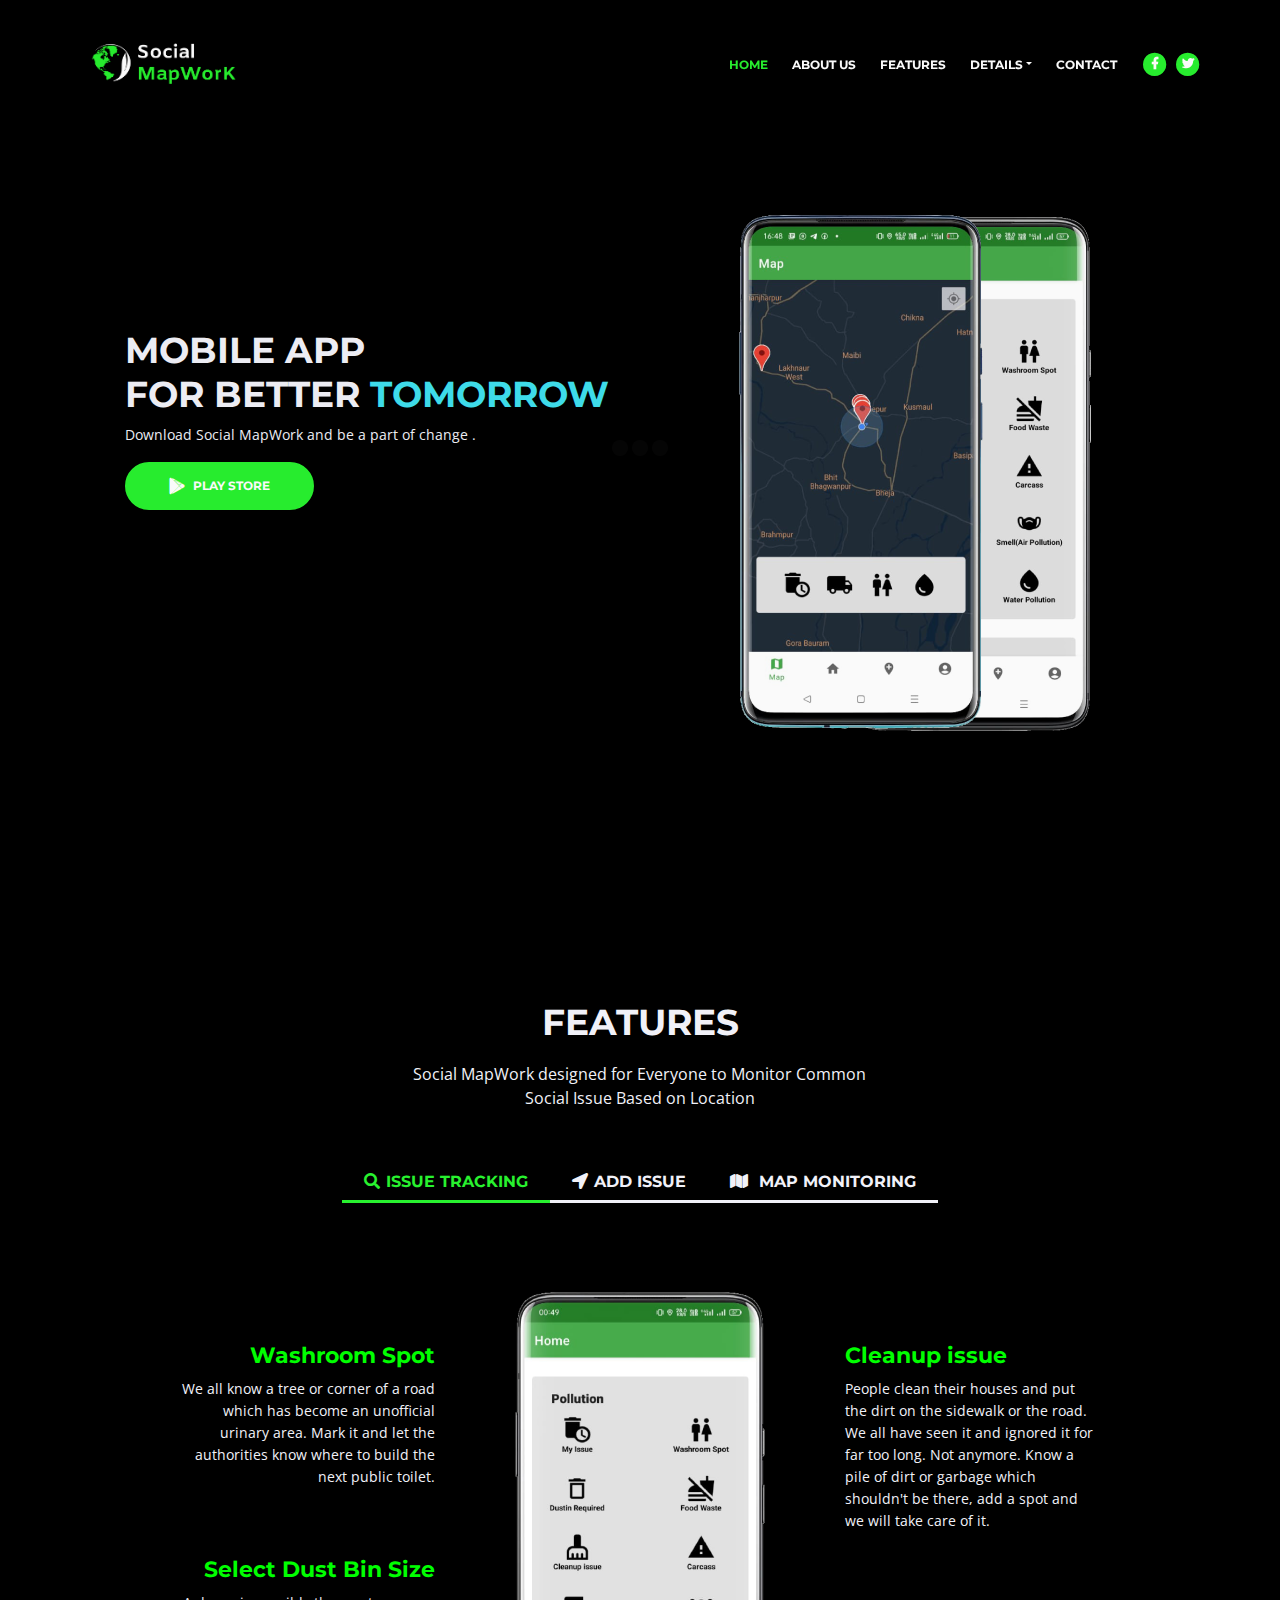
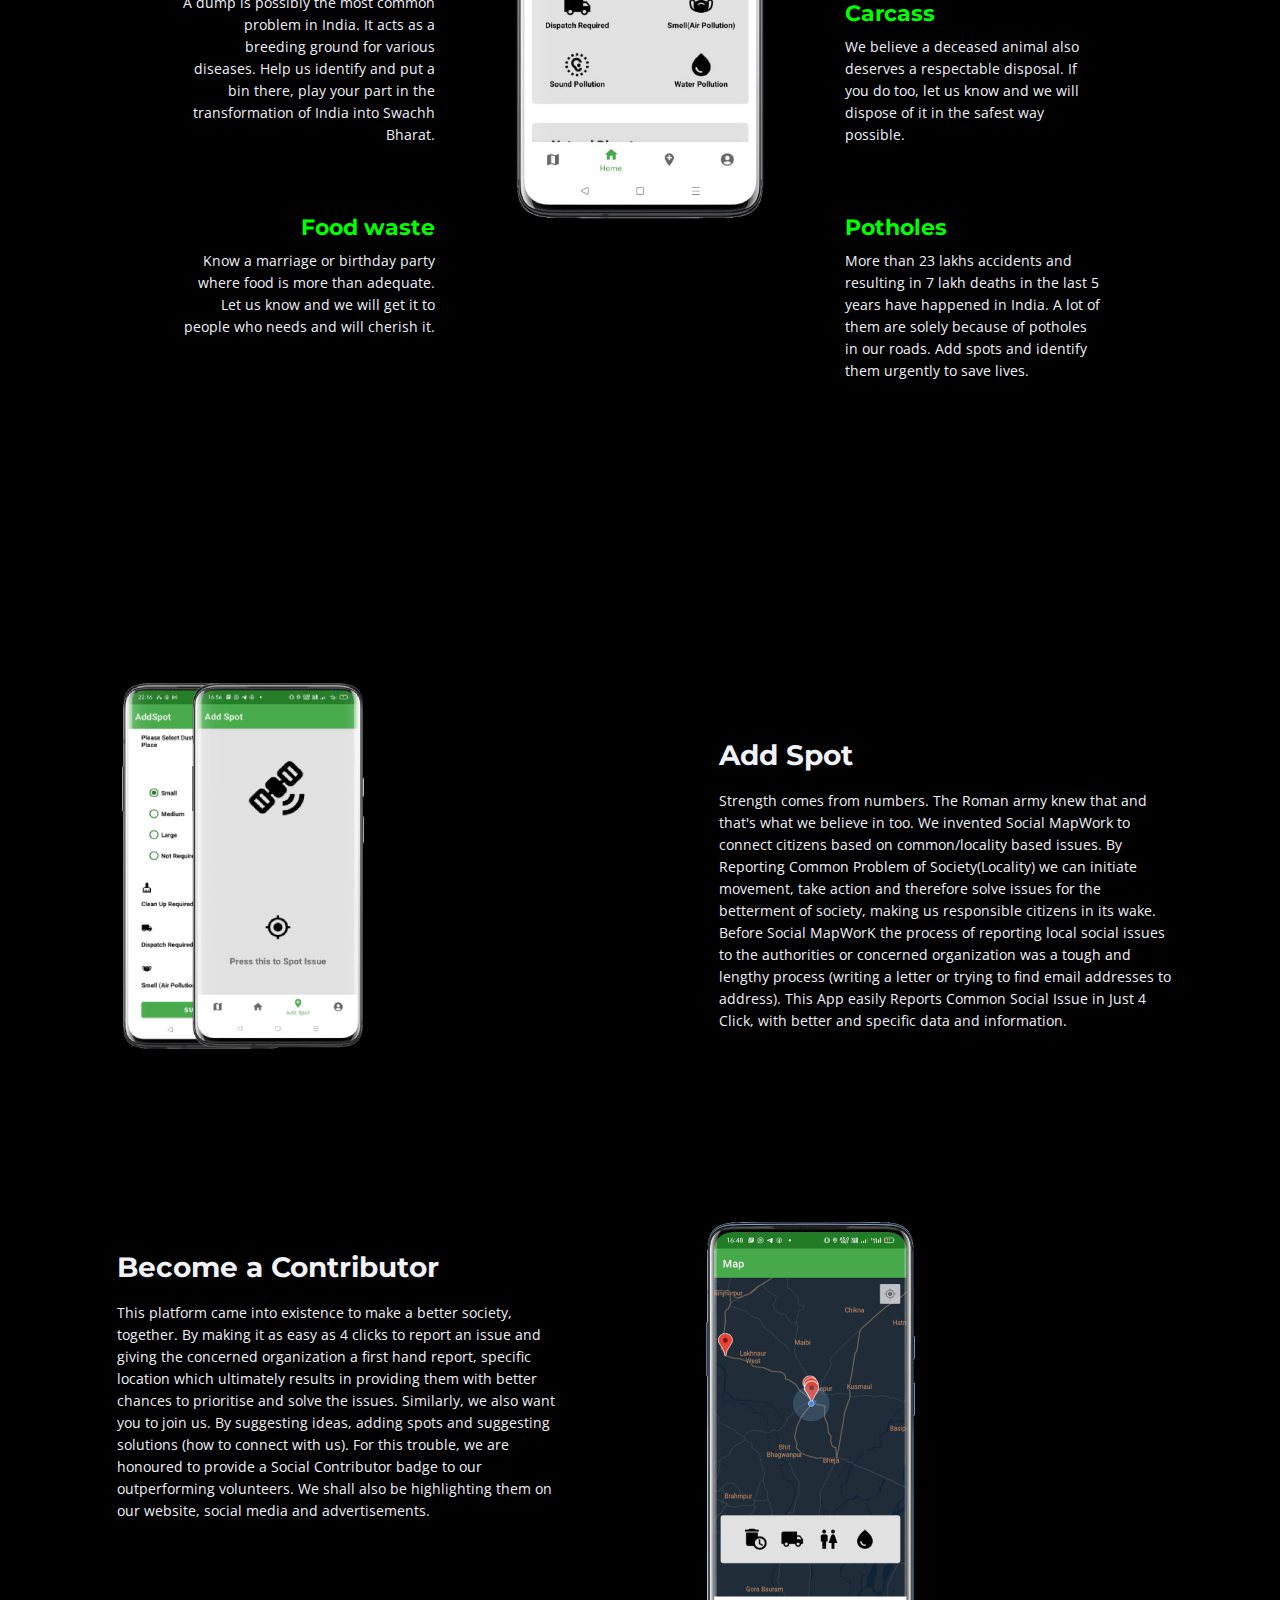
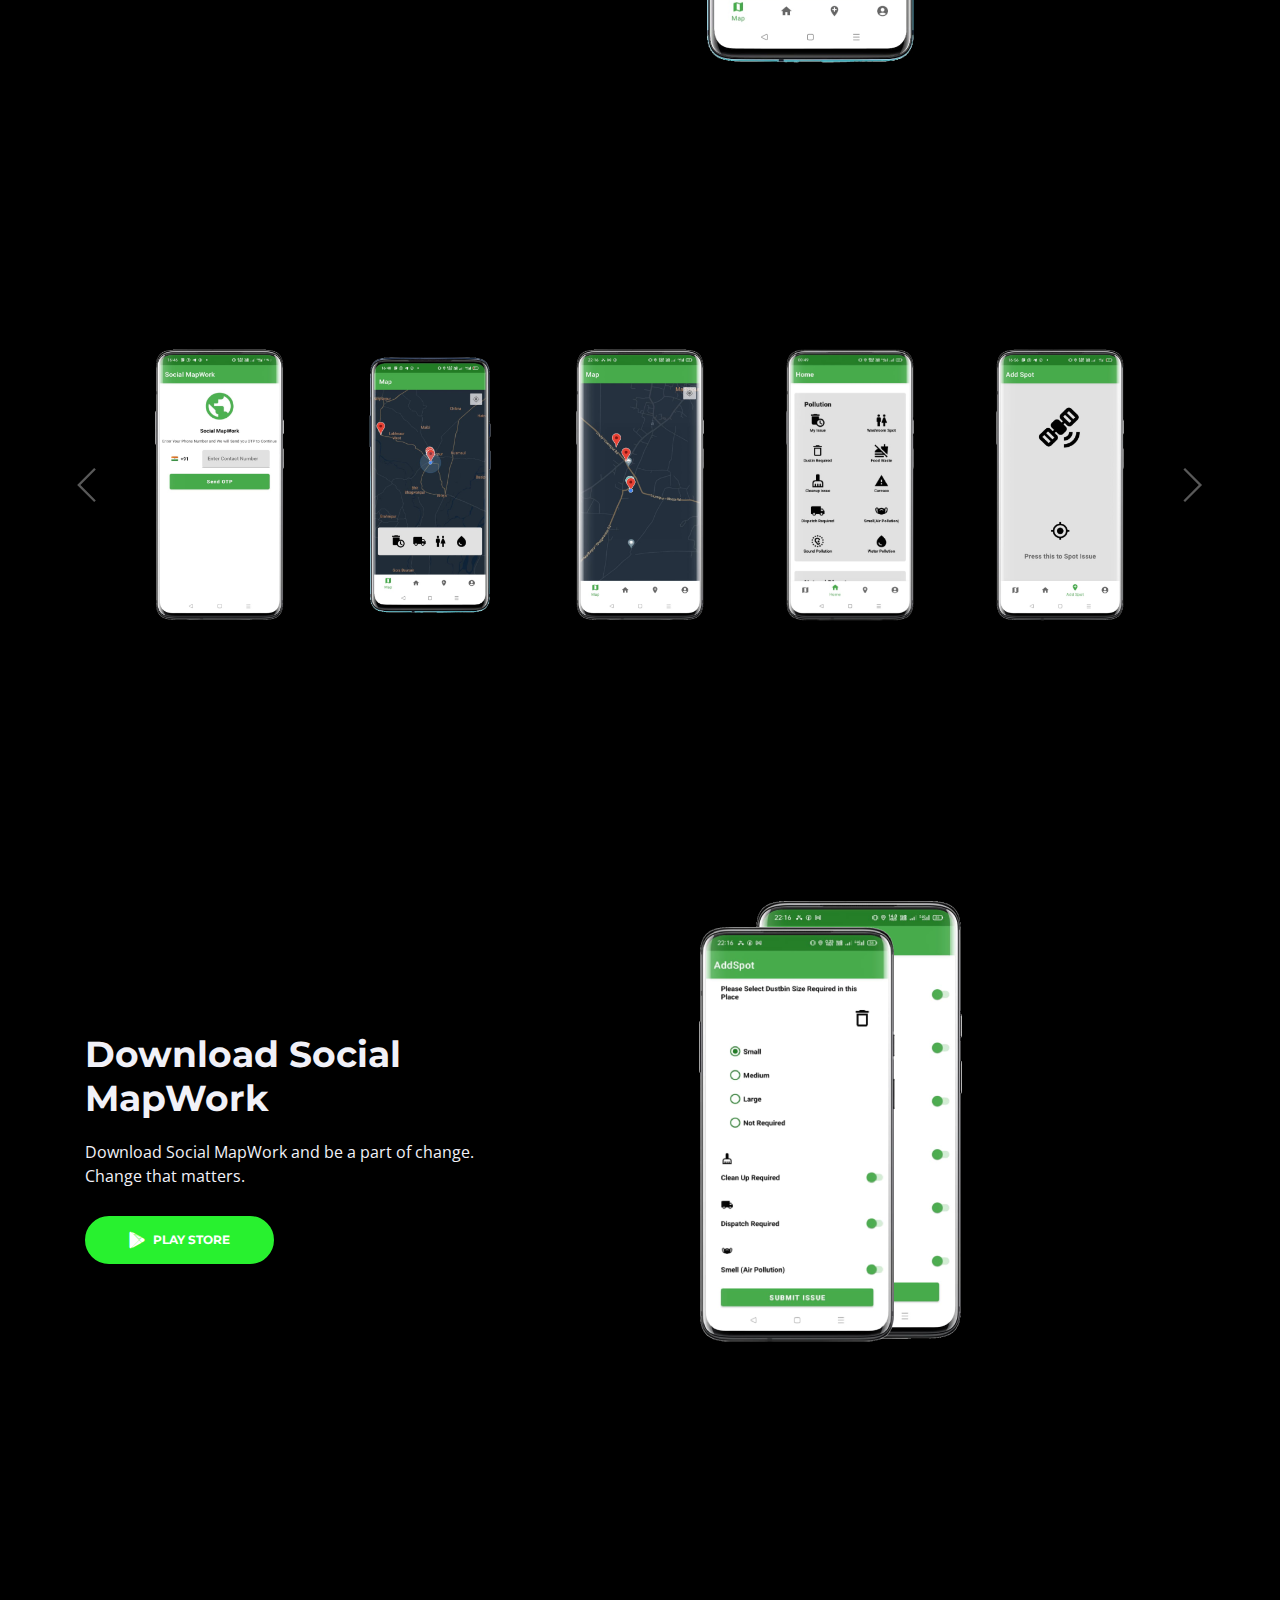
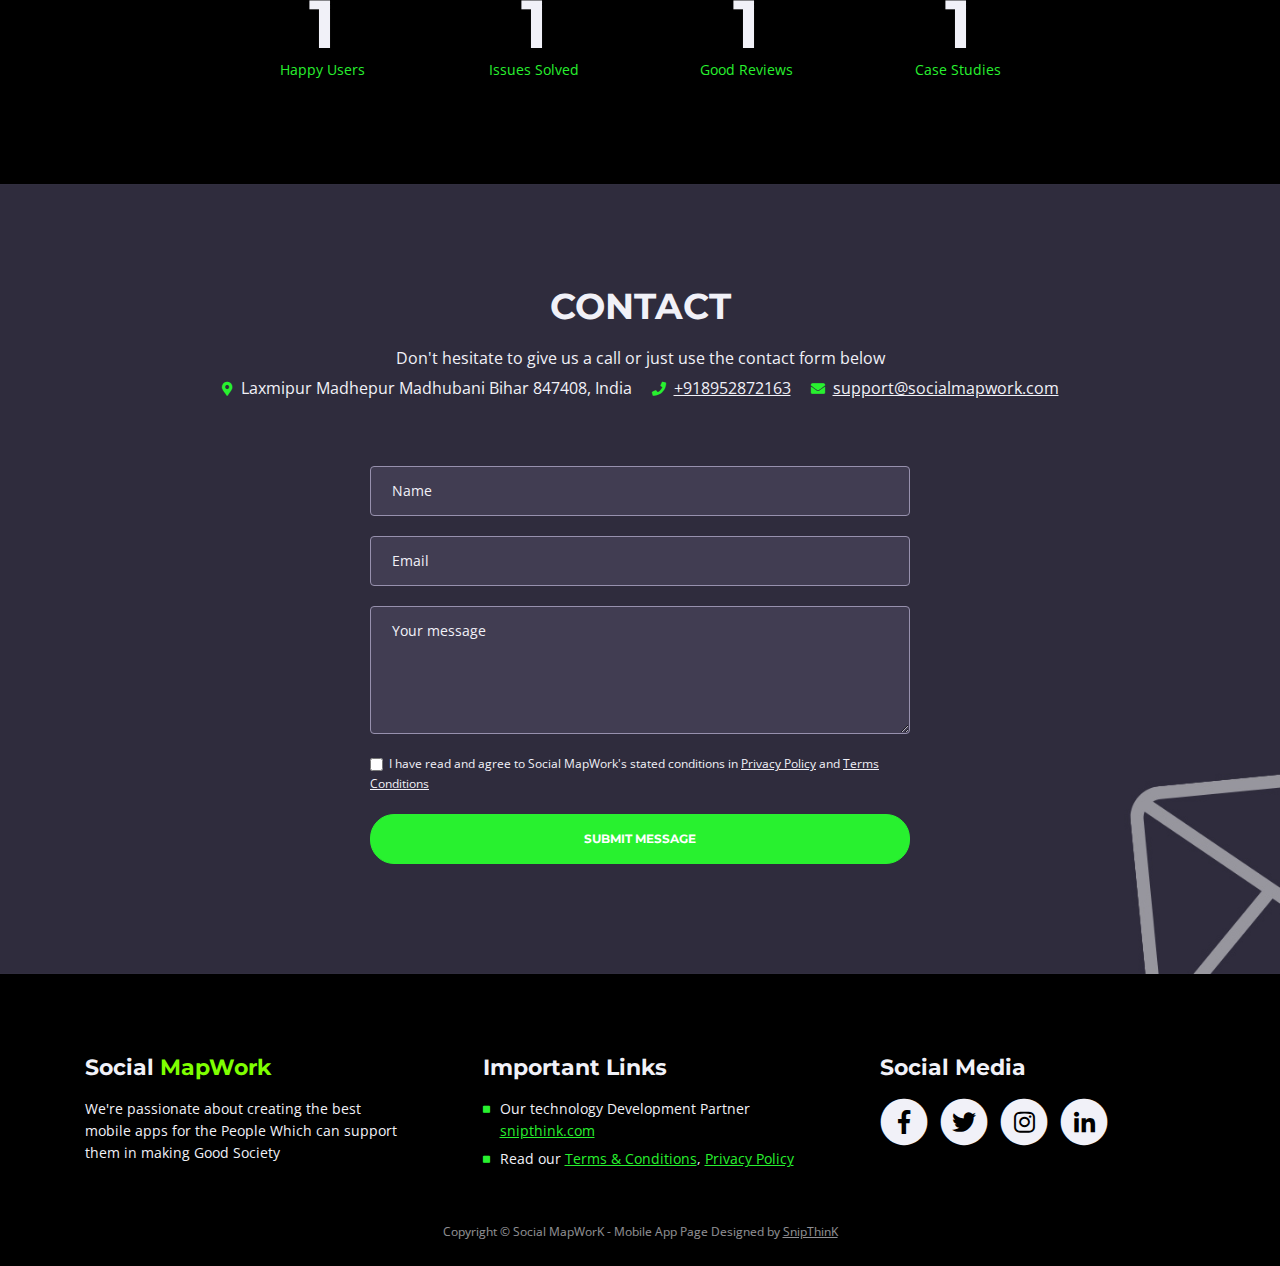
==== commit 43bc731a: "code" ====
--- a/index.html
+++ b/index.html
@@ -9,12 +9,12 @@
     <meta name="author" content="snipthink">
 
     <!-- OG Meta Tags to improve the way the post looks when you share the page on LinkedIn, Facebook, Google+ -->
-	<meta property="og:site_name" content="" /> <!-- website name -->
-	<meta property="og:site" content="" /> <!-- website link -->
-	<meta property="og:title" content=""/> <!-- title shown in the actual shared post -->
-	<meta property="og:description" content="" /> <!-- description shown in the actual shared post -->
-	<meta property="og:image" content="" /> <!-- image link, make sure it's jpg -->
-	<meta property="og:url" content="" /> <!-- where do you want your post to link to -->
+	<meta property="og:site_name" content="Social MapWork" /> <!-- website name -->
+	<meta property="og:site" content="https://socialmapwork.com" /> <!-- website link -->
+	<meta property="og:title" content="Social MapWork "/> <!-- title shown in the actual shared post -->
+	<meta property="og:description" content="Social MapWork is a new-age system lacking in our society which connects the people and their problems with their local authorities such as the municipal corporation and concerned NGOs and also provides a system to review their work." /> <!-- description shown in the actual shared post -->
+	<meta property="og:image" content="https://socialmapwork.com/images/header-iphone.png" /> <!-- image link, make sure it's jpg -->
+	<meta property="og:url" content="https://socialmapwork.com" /> <!-- where do you want your post to link to -->
 	<meta property="og:type" content="article" />
 
     <!-- Website Title -->
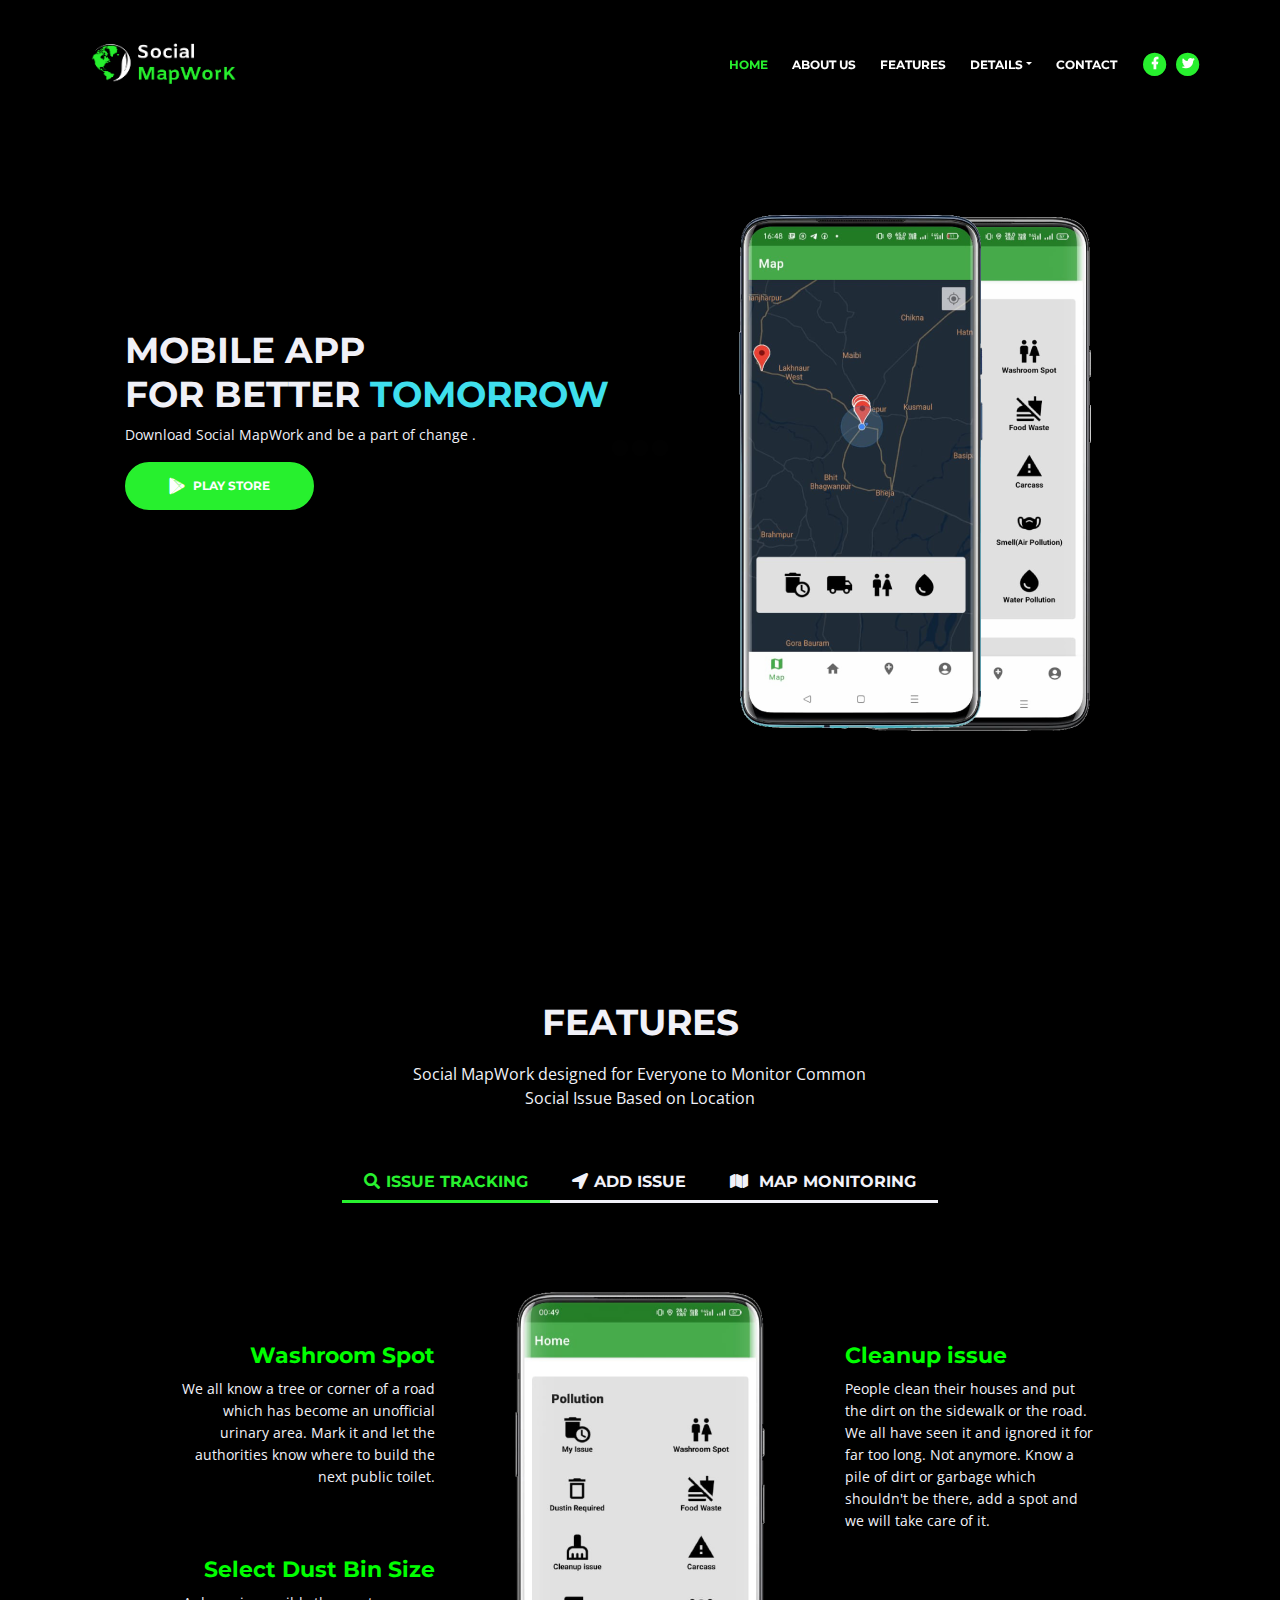
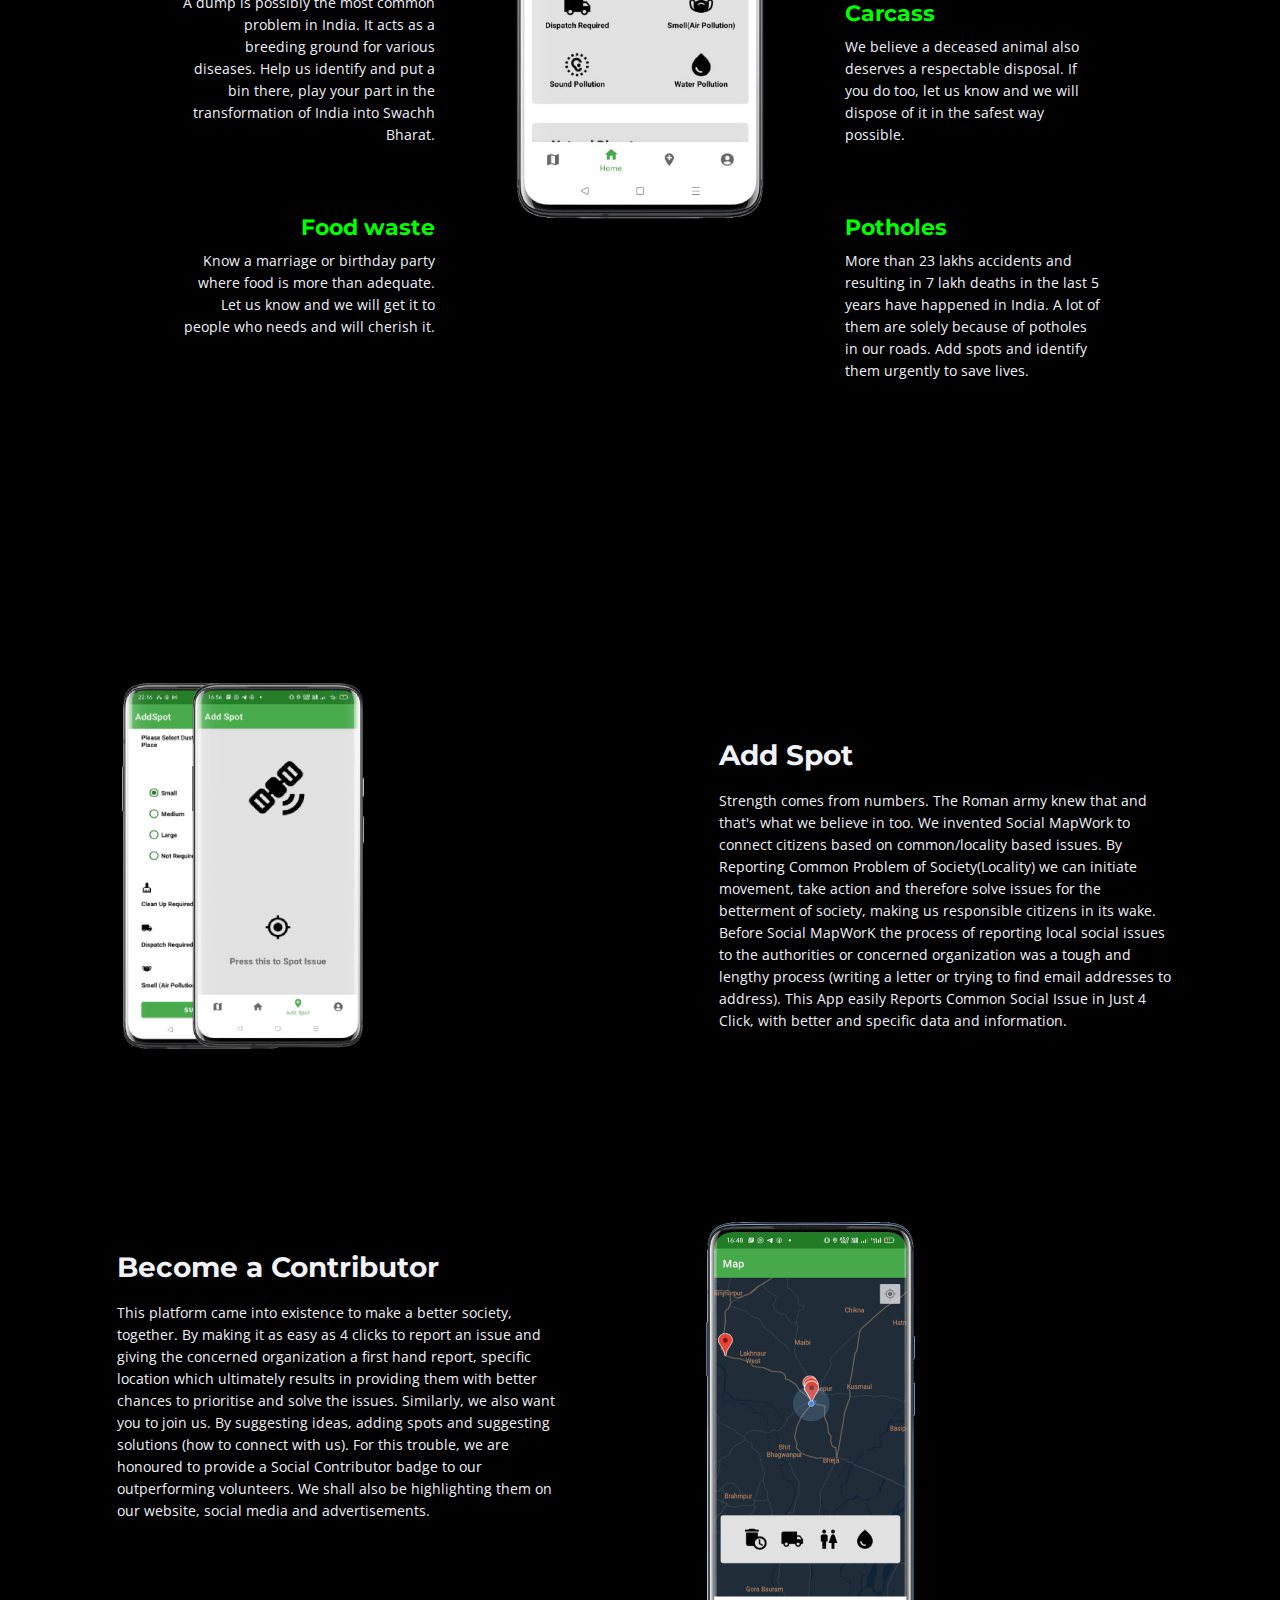
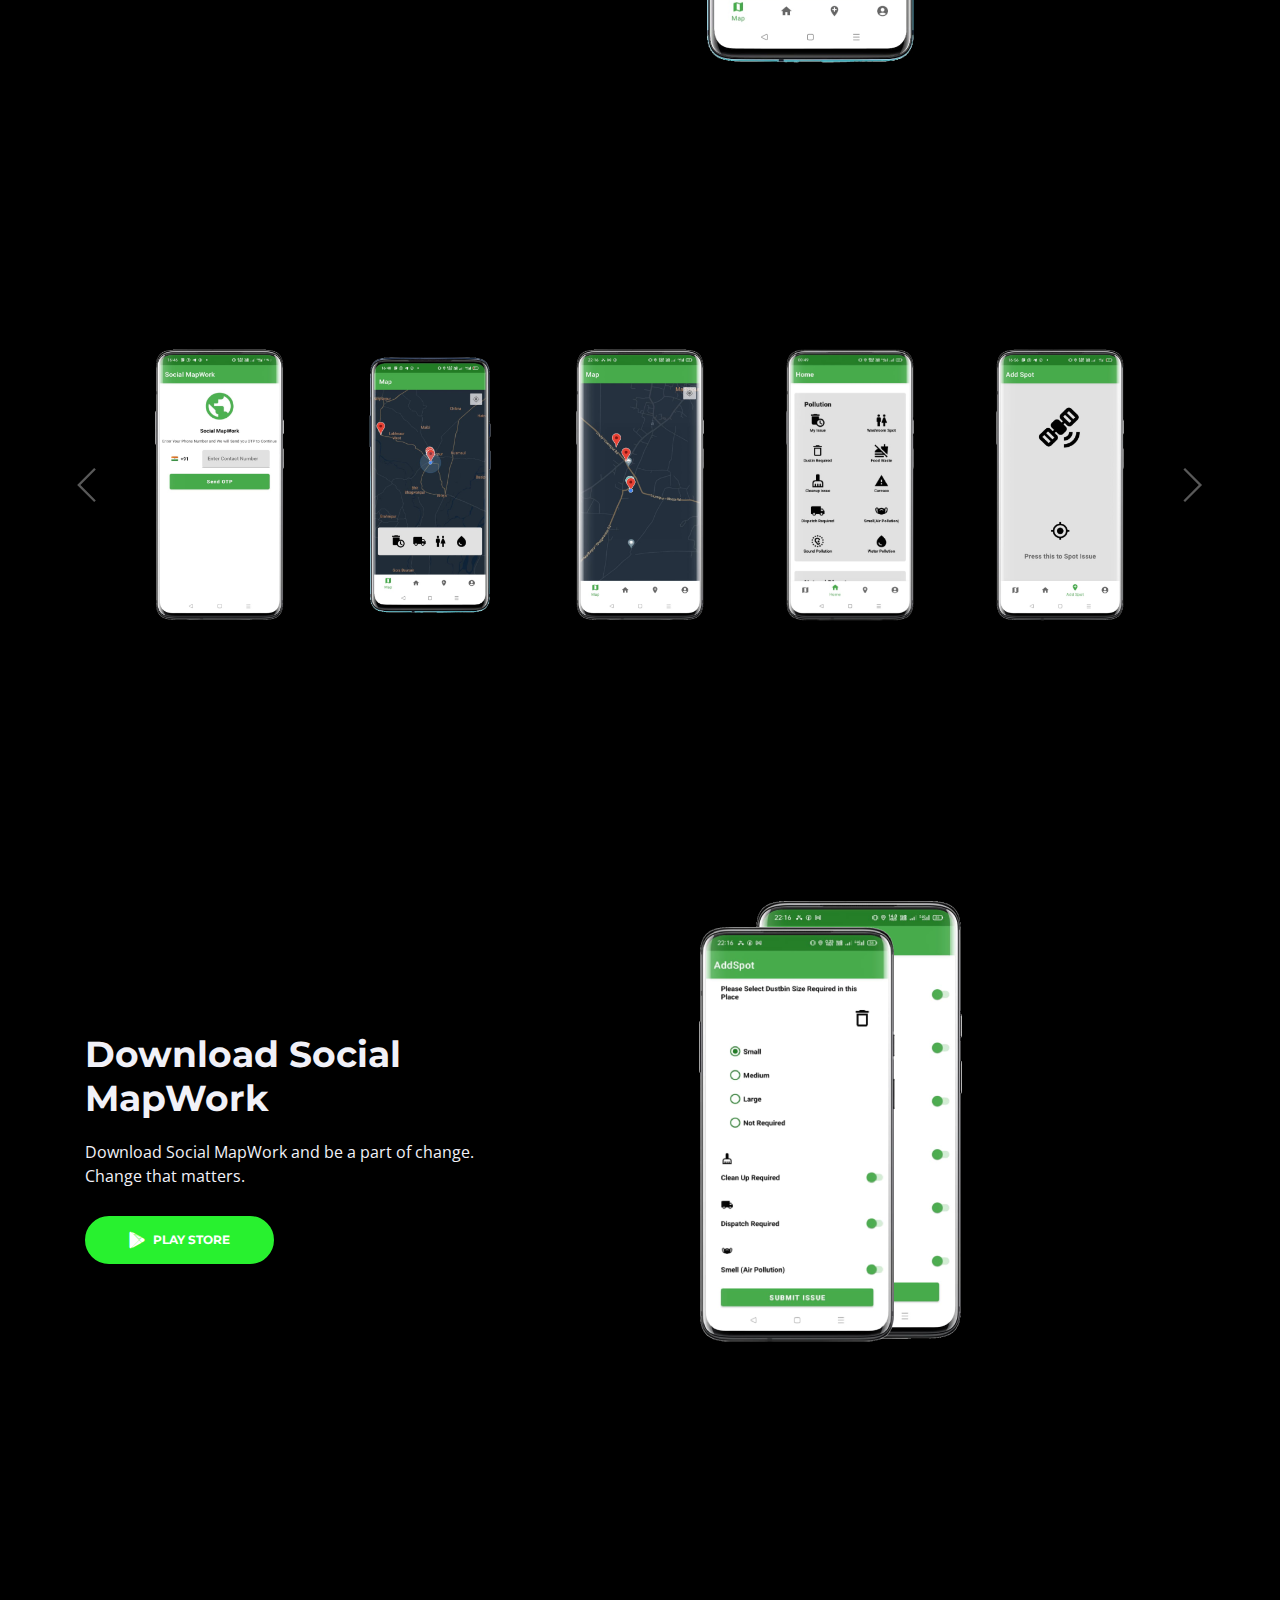
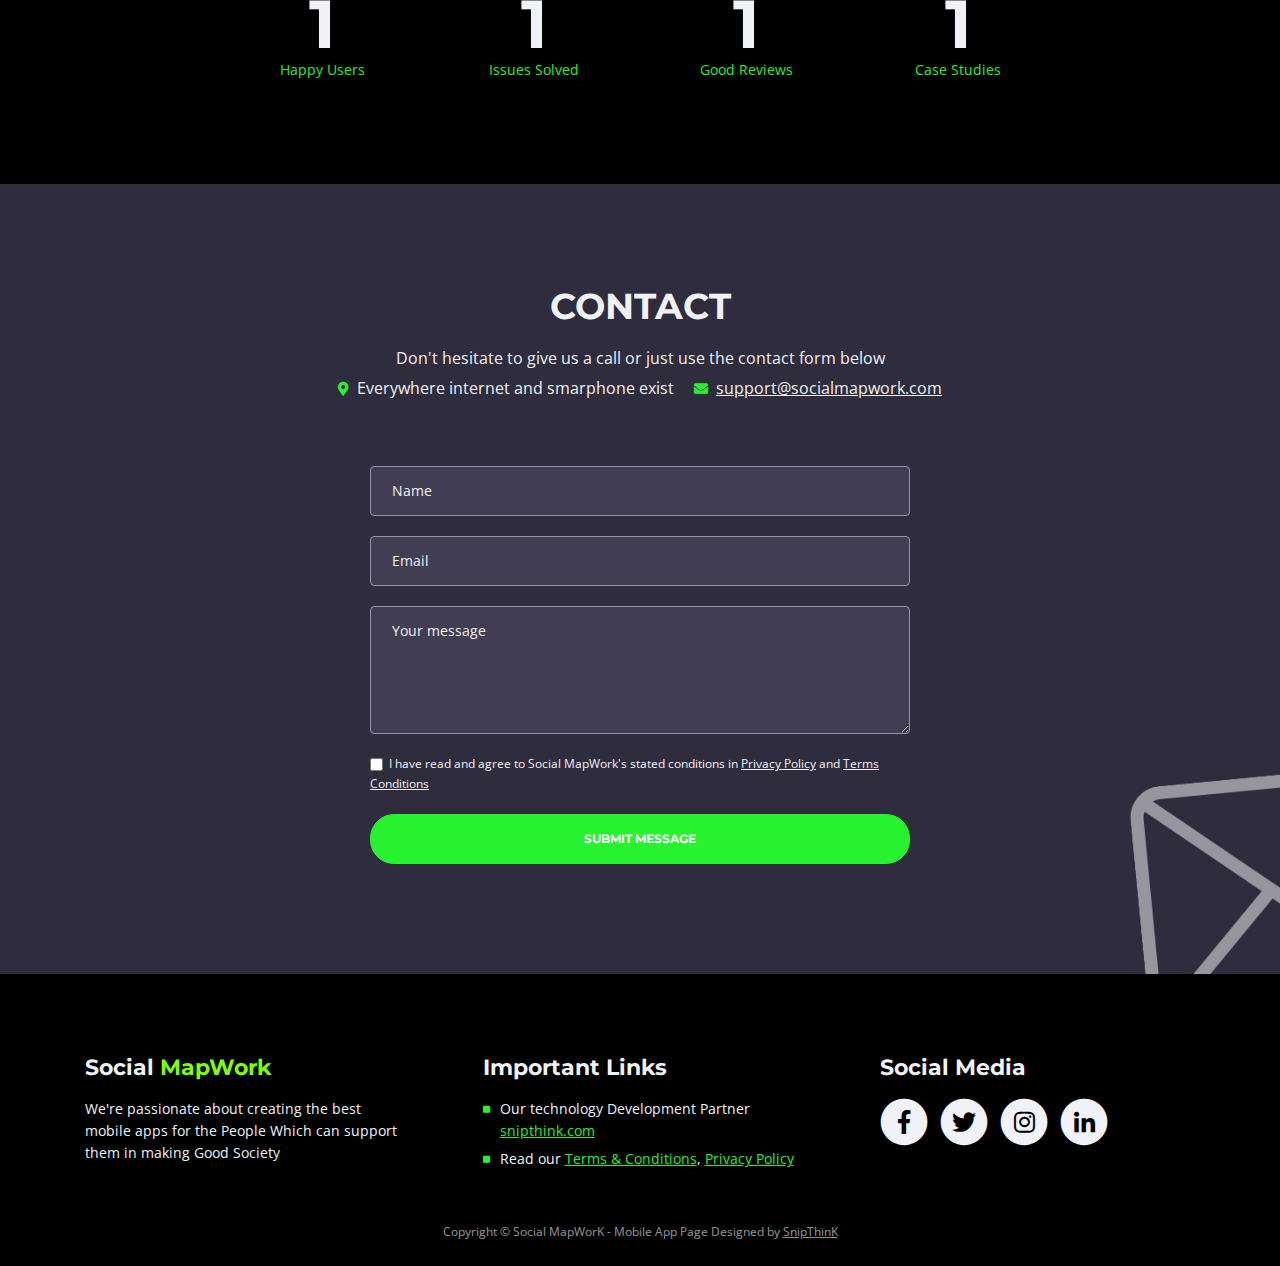
==== commit 1132e0b7: "Update index.html" ====
--- a/index.html
+++ b/index.html
@@ -797,9 +797,9 @@
                     <h2>CONTACT</h2>
                     <ul class="list-unstyled li-space-lg">
                         <li class="address">Don't hesitate to give us a call or just use the contact form below</li>
-                        <li><i class="fas fa-map-marker-alt"></i>Laxmipur Madhepur Madhubani Bihar 847408, India</li>
-                        <li><i class="fas fa-phone"></i><a class="blue" href="tel:+918952872163">+918952872163</a></li>
-                        <li><i class="fas fa-envelope"></i><a class="blue" href="mailto:info@nipthink.com">support@socialmapwork.com</a></li>
+                        <li><i class="fas fa-map-marker-alt"></i>Everywhere internet and smarphone exist</li>
+                      <!--  <li><i class="fas fa-phone"></i><a class="blue" href="tel:+918952872163">+918952872163</a></li> -->
+                        <li><i class="fas fa-envelope"></i><a class="blue" href="mailto:support@socialmapwork.com">support@socialmapwork.com</a></li>
                     </ul>
                 </div> <!-- end of col -->
             </div> <!-- end of row -->
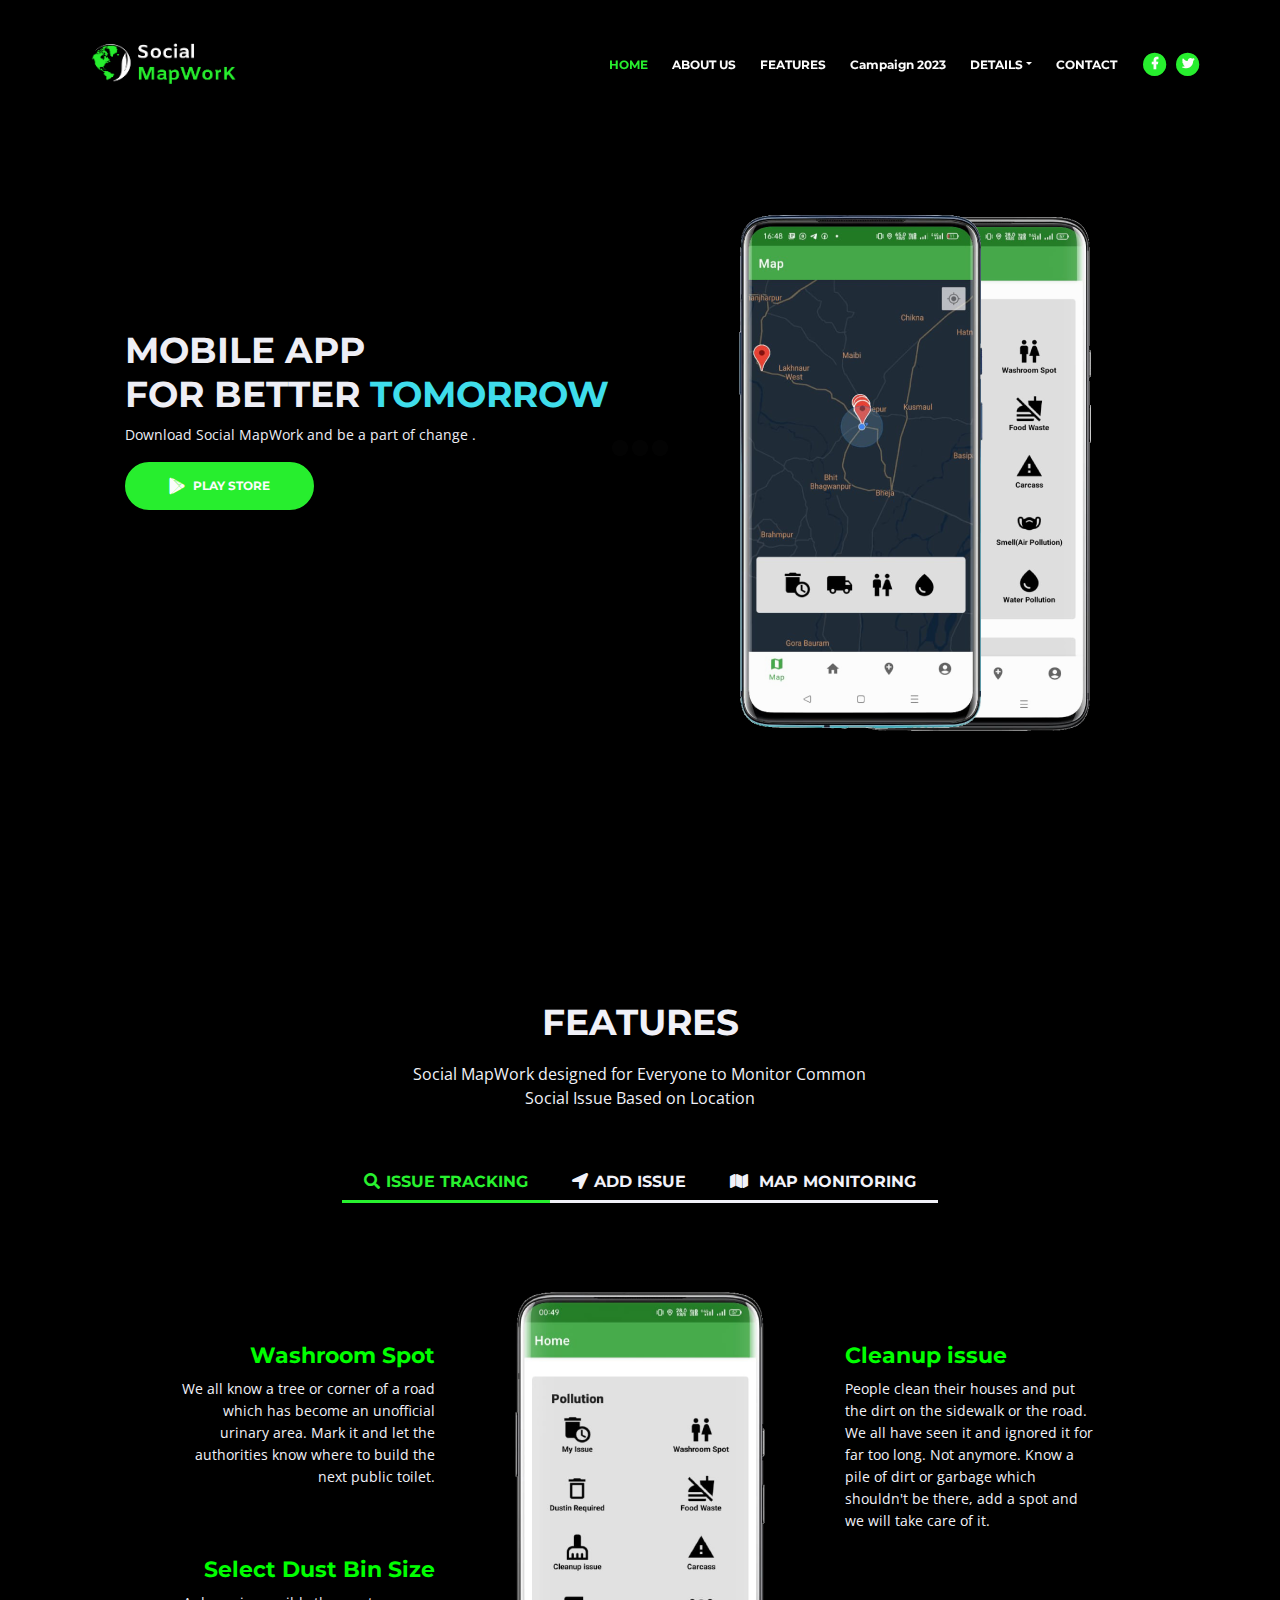
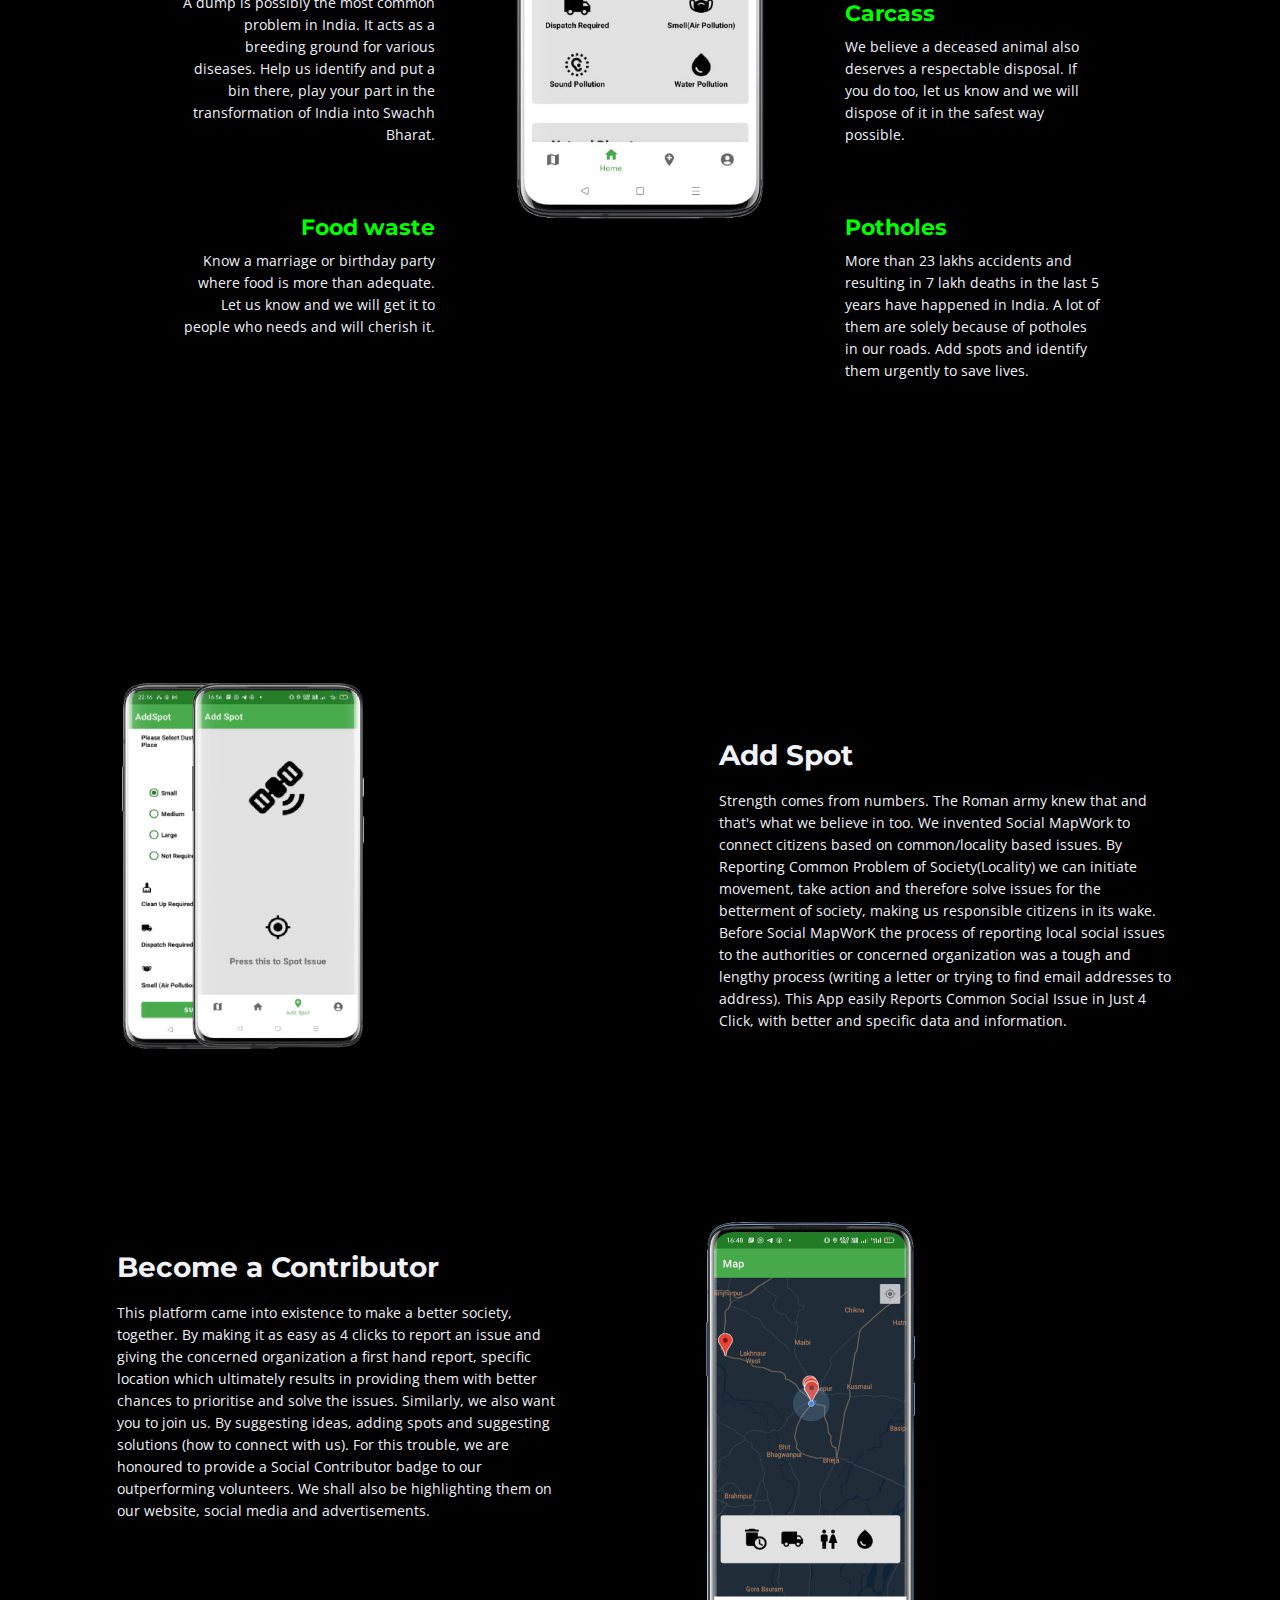
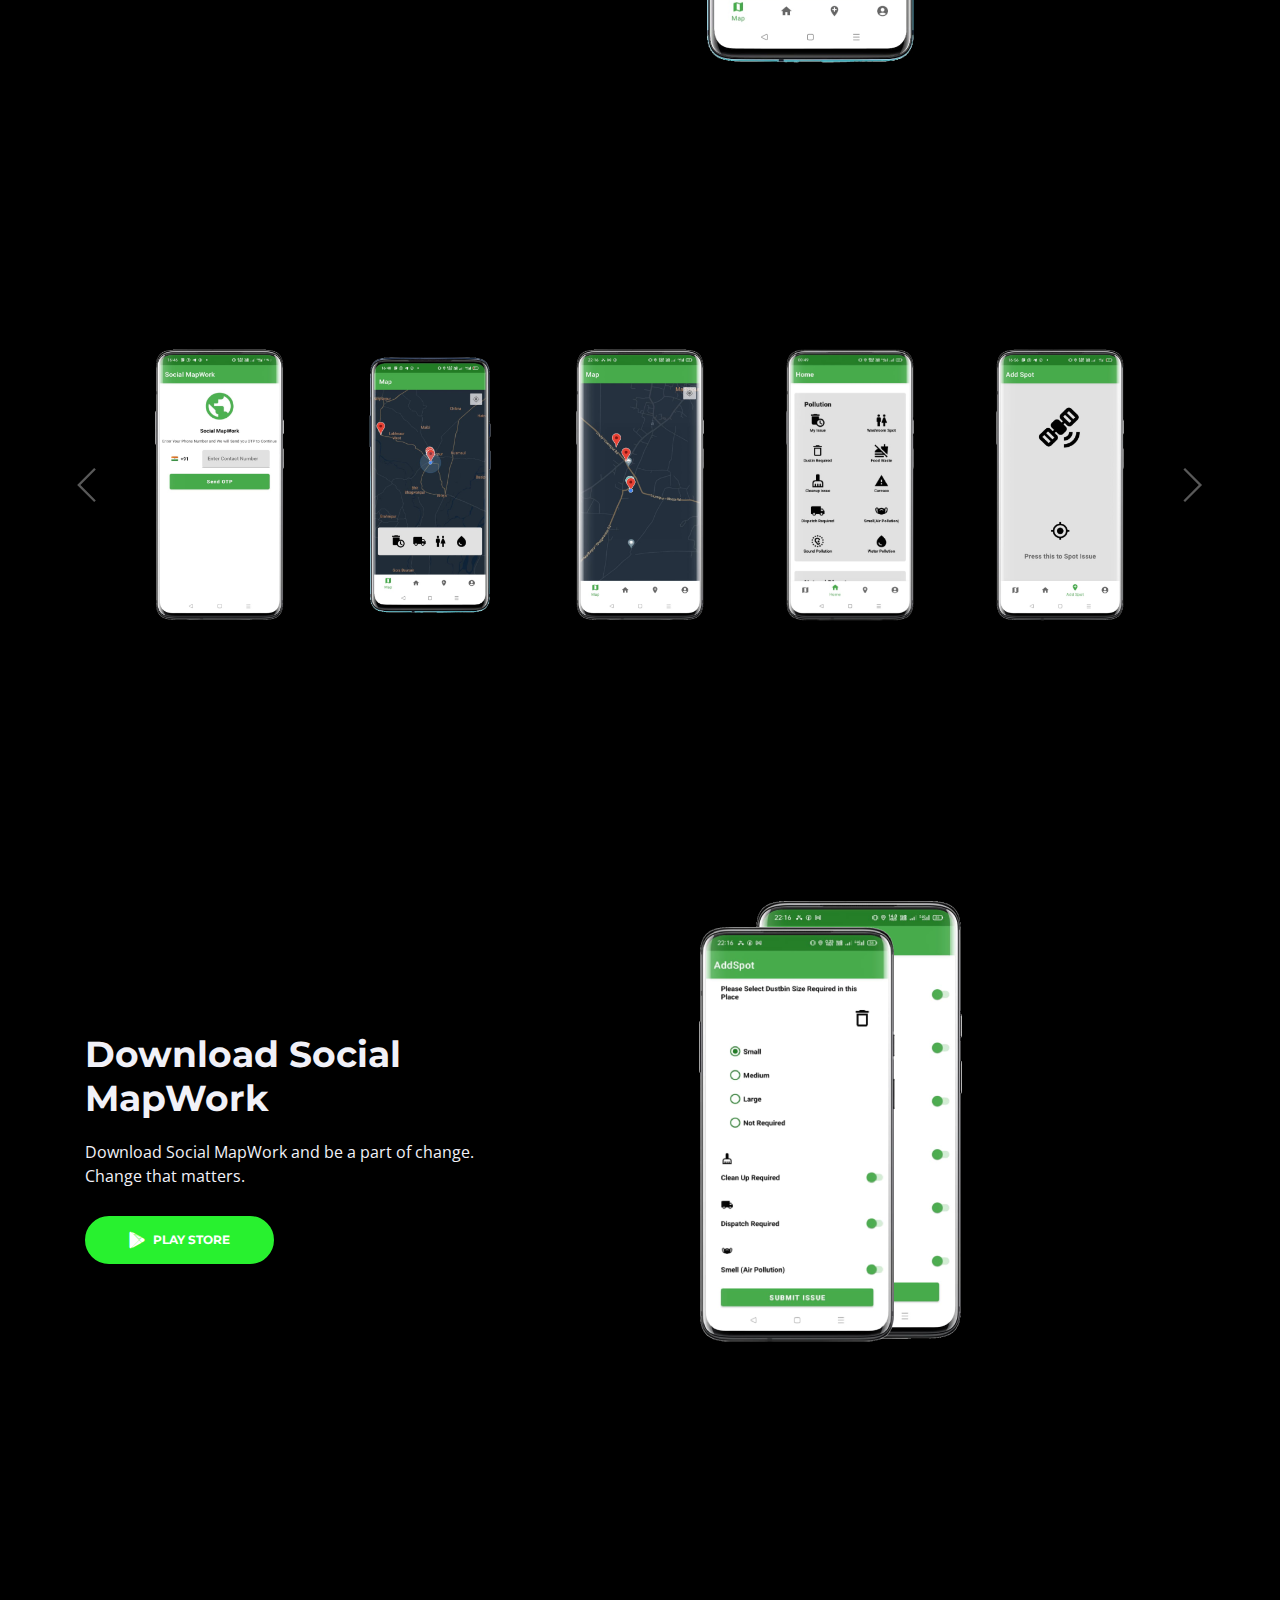
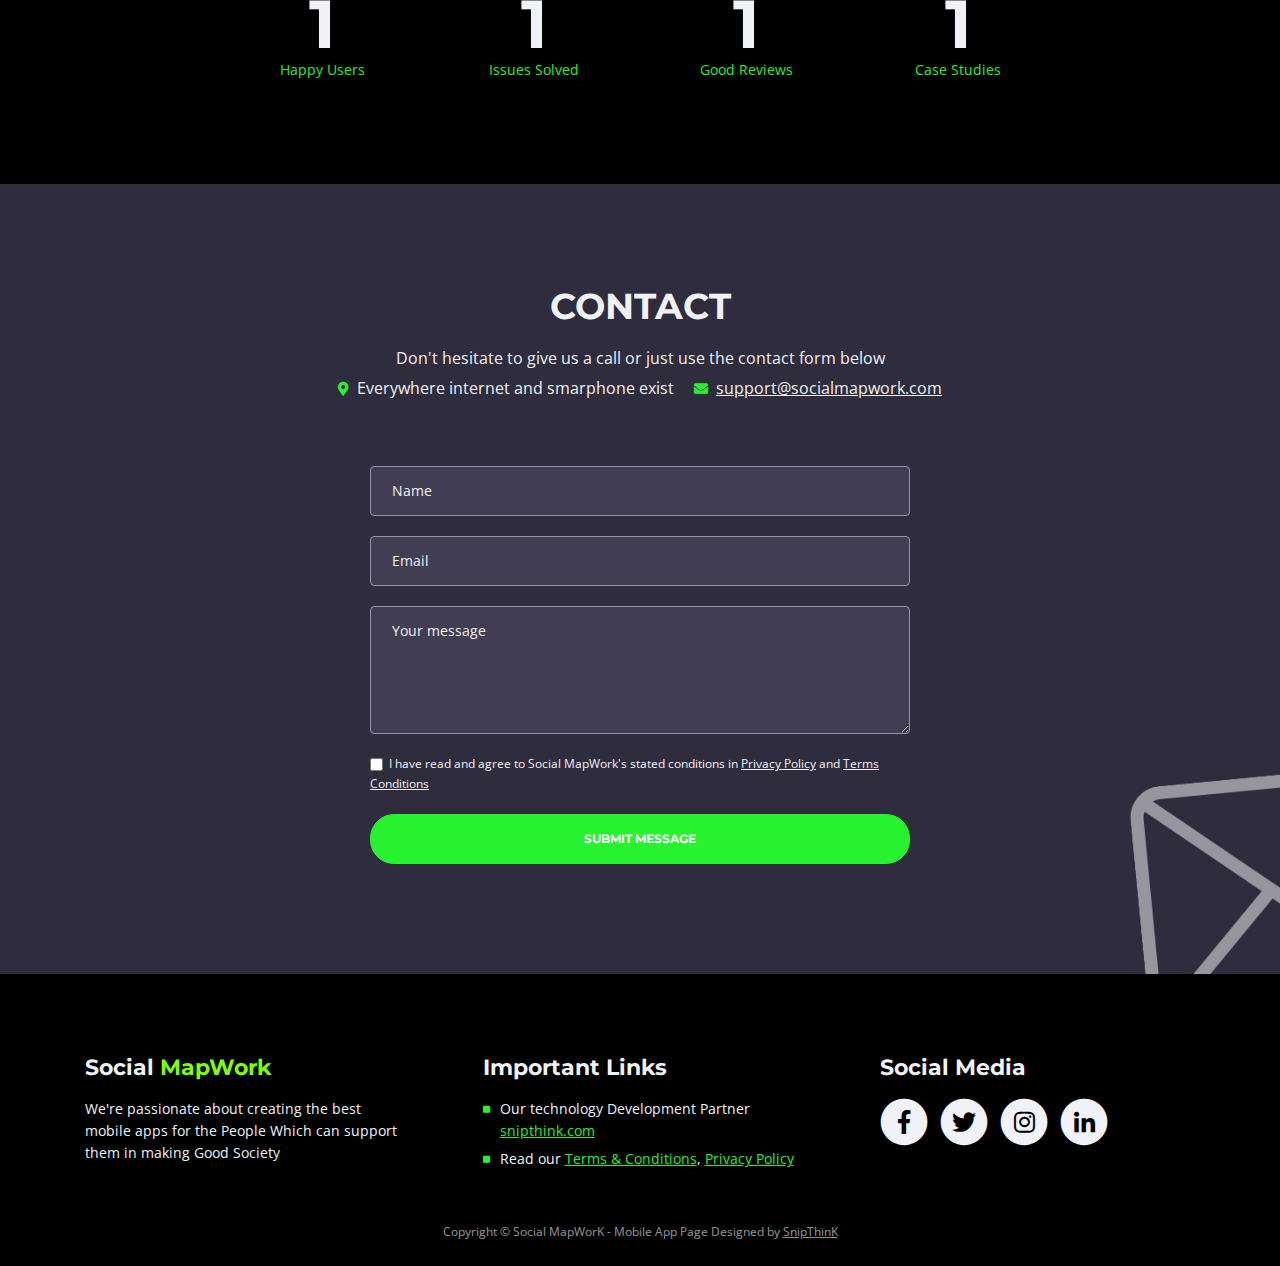
==== commit d4e7e312: "Update index.html" ====
--- a/index.html
+++ b/index.html
@@ -71,11 +71,11 @@
                 <li class="nav-item">
                     <a class="nav-link page-scroll" href="#features">FEATURES</a>
                 </li>
-                <!--
+                
                 <li class="nav-item">
-                    <a class="nav-link page-scroll" href="#preview">PREVIEW</a>
+                    <a class="nav-link page-scroll" href="https://forms.gle/agKYz5R3Xe12Cuah6">Campaign 2023</a>
                 </li>
-            -->
+            
                
                
                 <!-- Dropdown Menu -->          
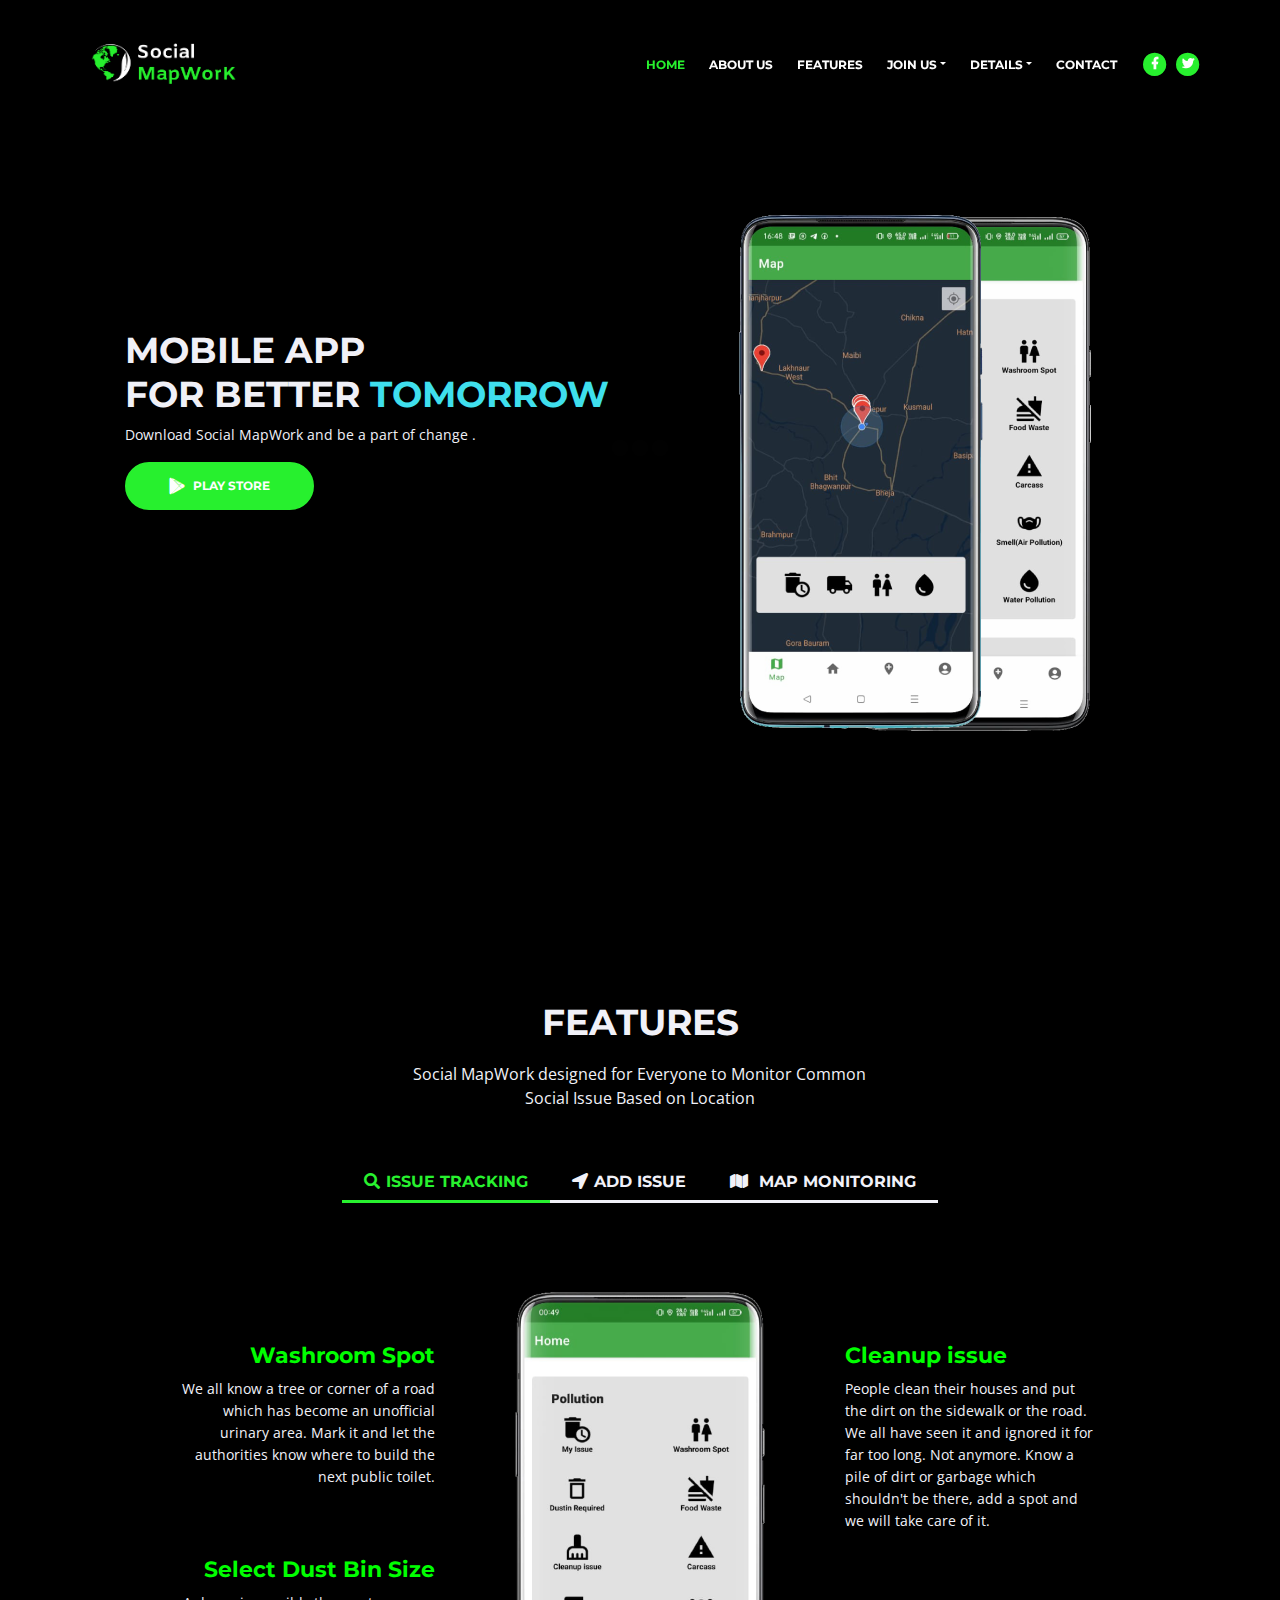
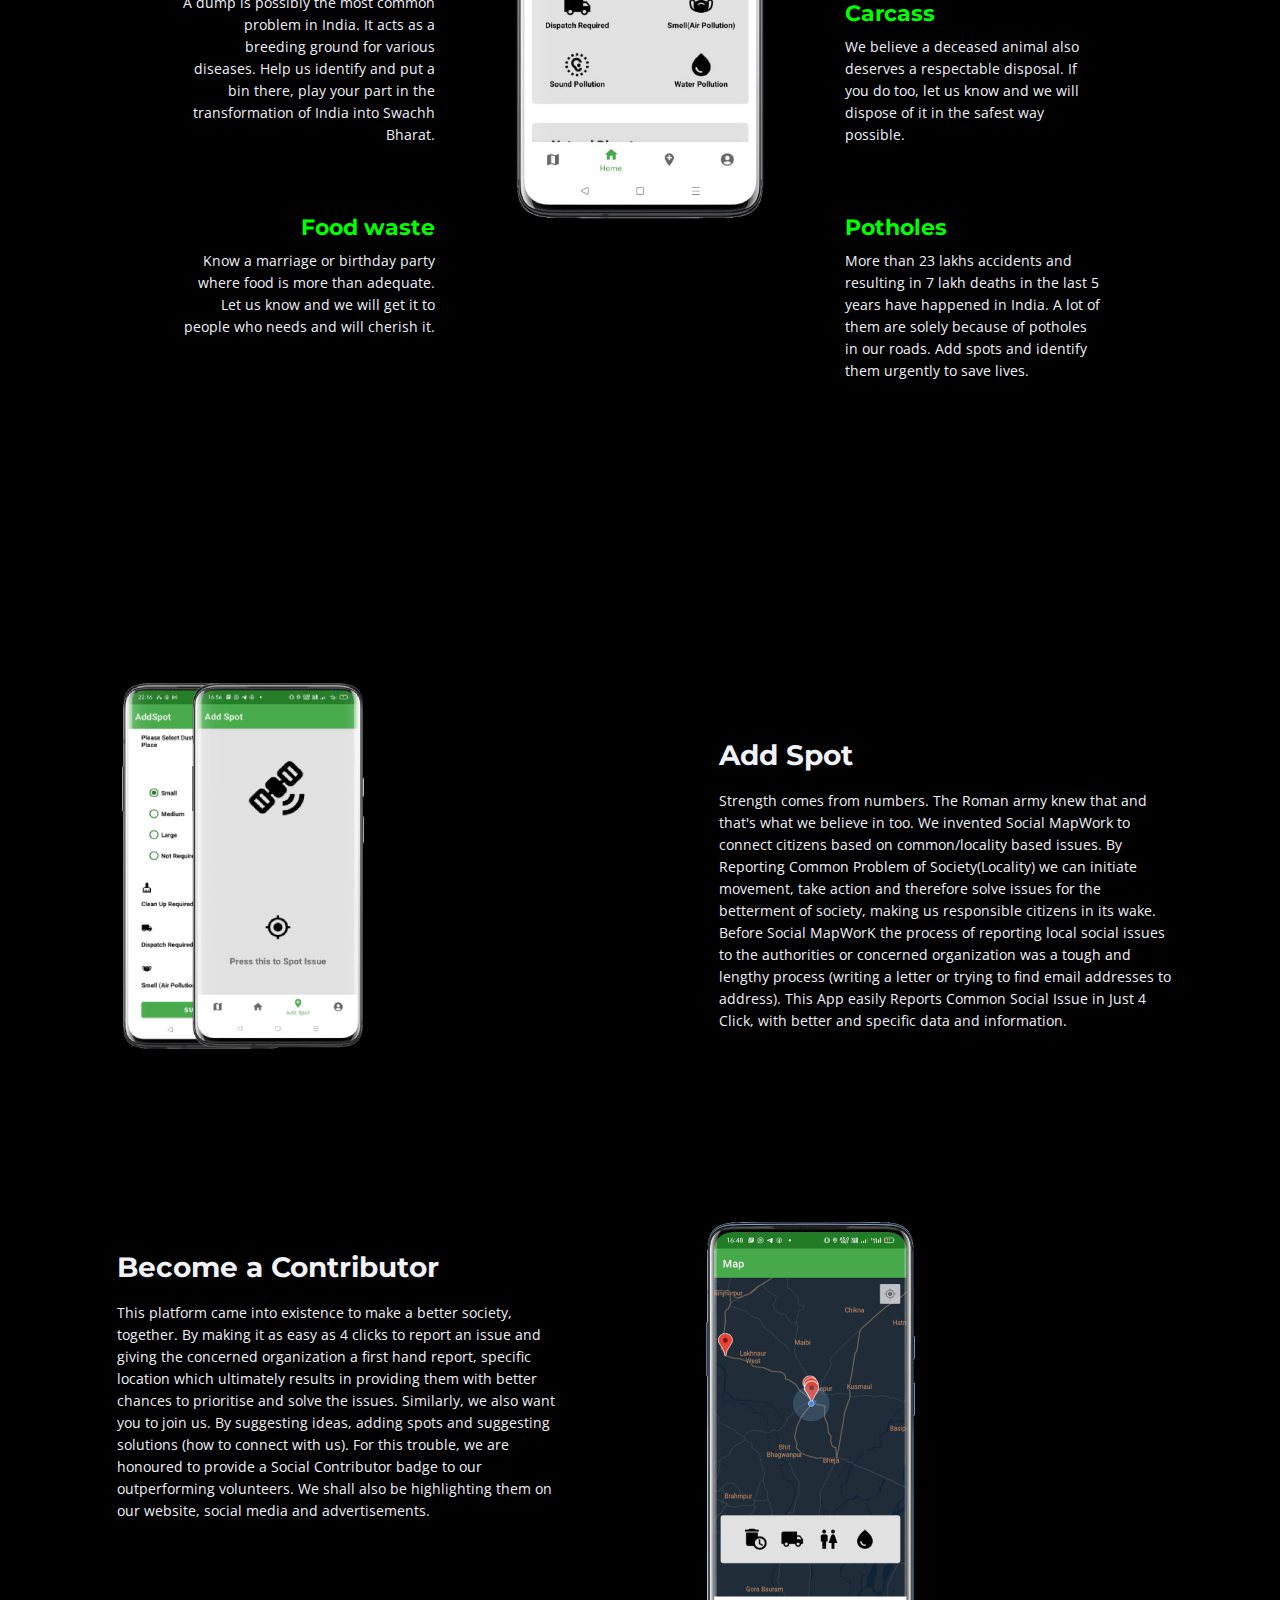
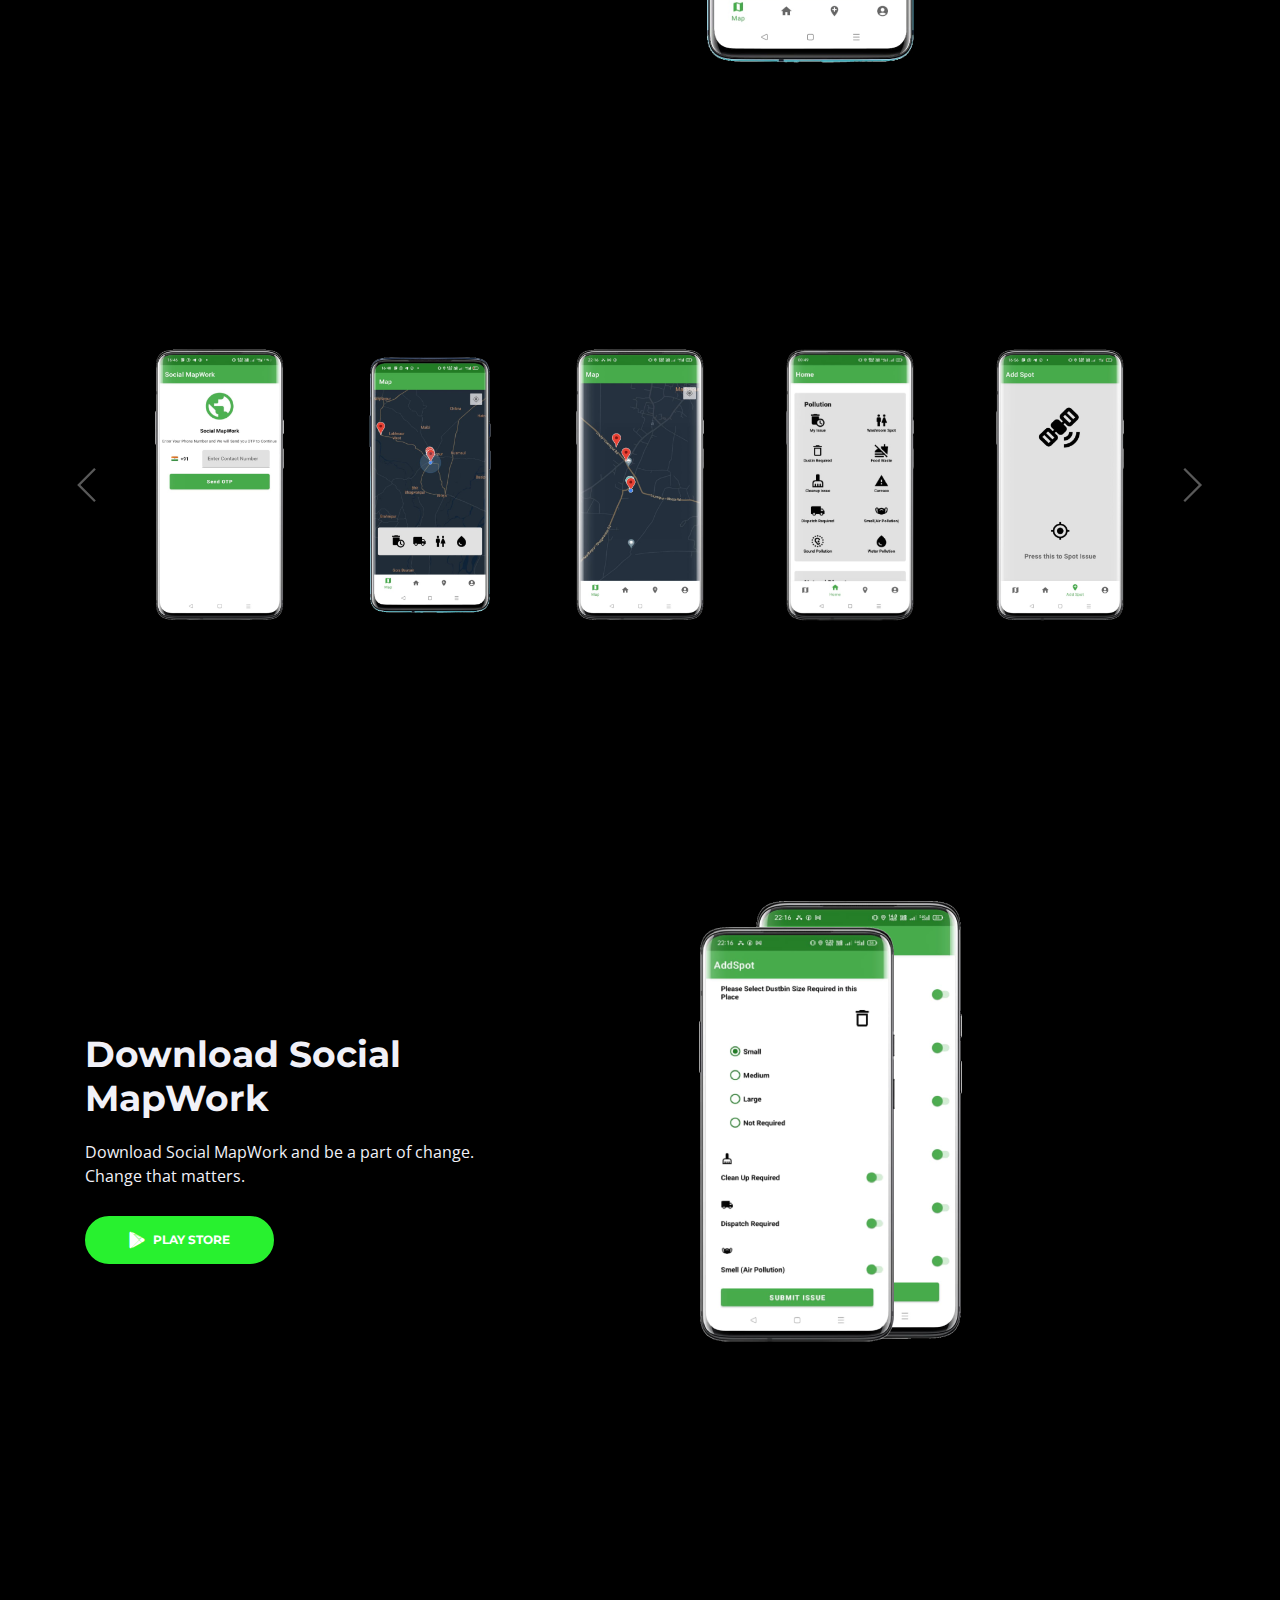
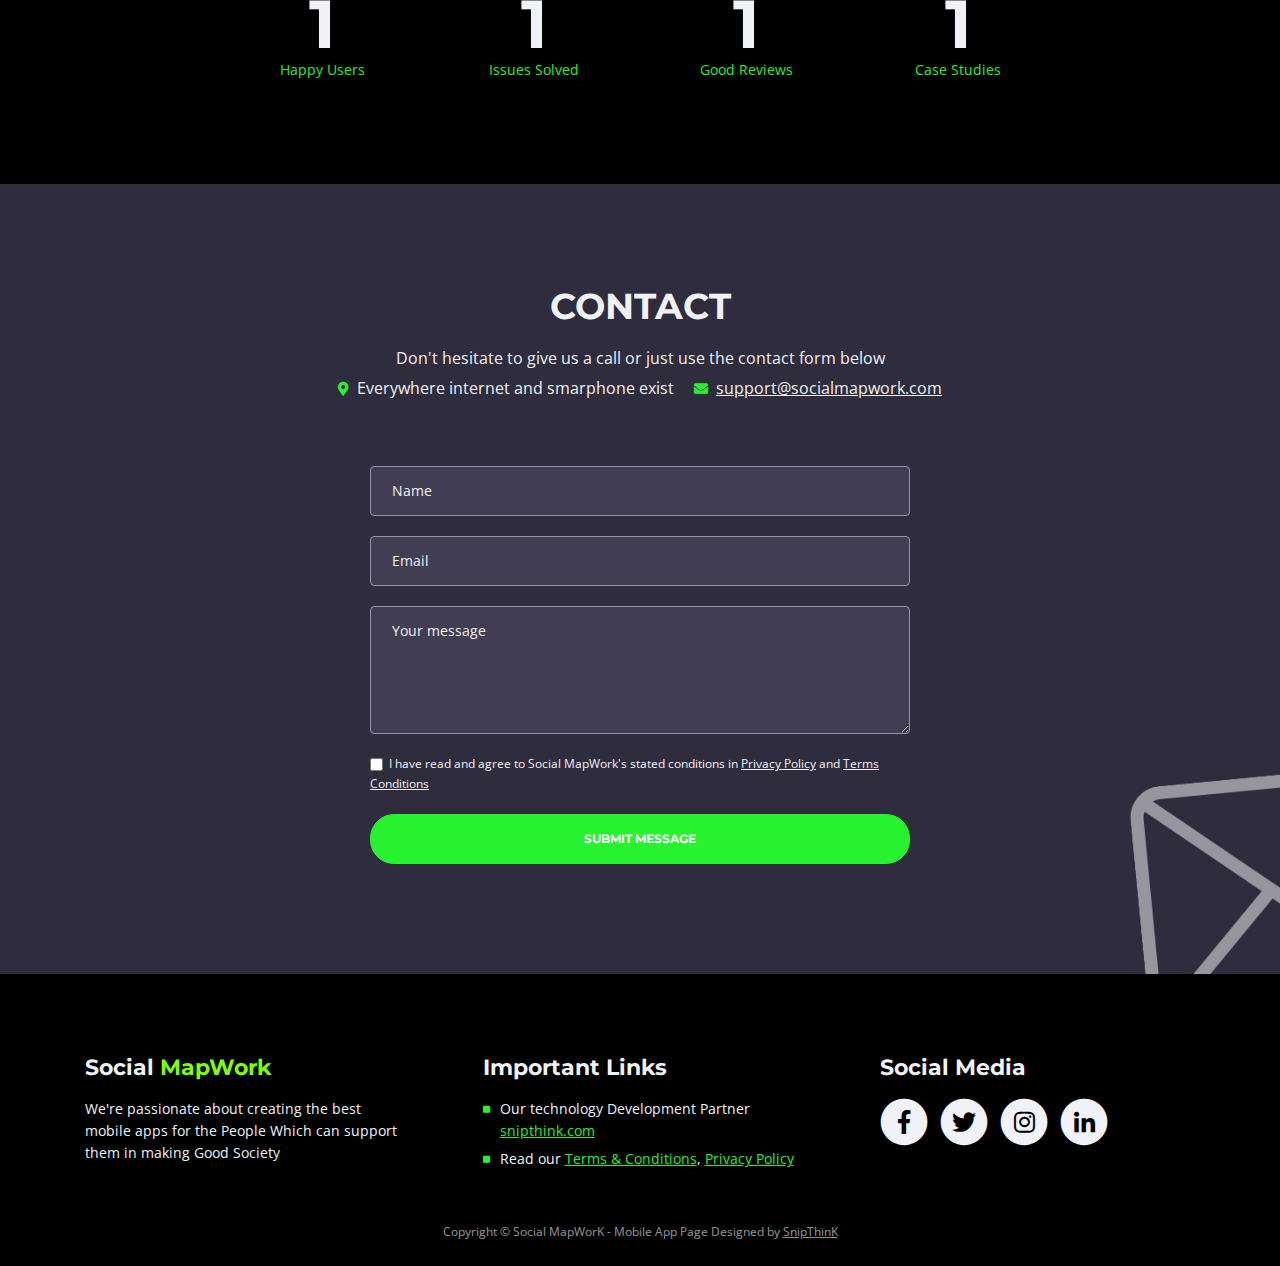
==== commit 51f3e2b0: "Update index.html" ====
--- a/index.html
+++ b/index.html
@@ -72,18 +72,32 @@
                     <a class="nav-link page-scroll" href="#features">FEATURES</a>
                 </li>
                 
-                <li class="nav-item">
-                    <a class="nav-link page-scroll" href="https://forms.gle/agKYz5R3Xe12Cuah6">Campaign 2023</a>
+              <!--  <li class="nav-item">
+                    <a class="nav-link page-scroll" href="https://forms.gle/agKYz5R3Xe12Cuah6"> Join Campaign 2023</a>
                 </li>
-            
+               -->
                
-               
+
+
+<li class="nav-item dropdown">
+                    <a class="nav-link dropdown-toggle page-scroll" href="#details" id="navbarDropdown" role="button" aria-haspopup="true" aria-expanded="false">JOIN US</a>
+                    <div class="dropdown-menu" aria-labelledby="navbarDropdown">
+			    
+                        <a class="dropdown-item" href="https://forms.gle/agKYz5R3Xe12Cuah6"><span class="item-text">CAMPAIGN 2023(AUG-SEP) </span></a>
+                        
+			<div class="dropdown-items-divide-hr"></div>
+
+                        <a class="dropdown-item" href="https://forms.gle/uNXTBjxFjWwwAL218"><span class="item-text">JOIN CORE TEAM</span></a>
+
+                    </div>
+                </li>
+		    
+
+		    
                 <!-- Dropdown Menu -->          
                 <li class="nav-item dropdown">
                     <a class="nav-link dropdown-toggle page-scroll" href="#details" id="navbarDropdown" role="button" aria-haspopup="true" aria-expanded="false">DETAILS</a>
                     <div class="dropdown-menu" aria-labelledby="navbarDropdown">
-                        <a class="dropdown-item" href="https://forms.gle/uNXTBjxFjWwwAL218"><span class="item-text">JOIN US </span></a>
-                        <div class="dropdown-items-divide-hr"></div>
 
                         <a class="dropdown-item" href="terms-conditions.html"><span class="item-text">TERMS CONDITIONS</span></a>
 
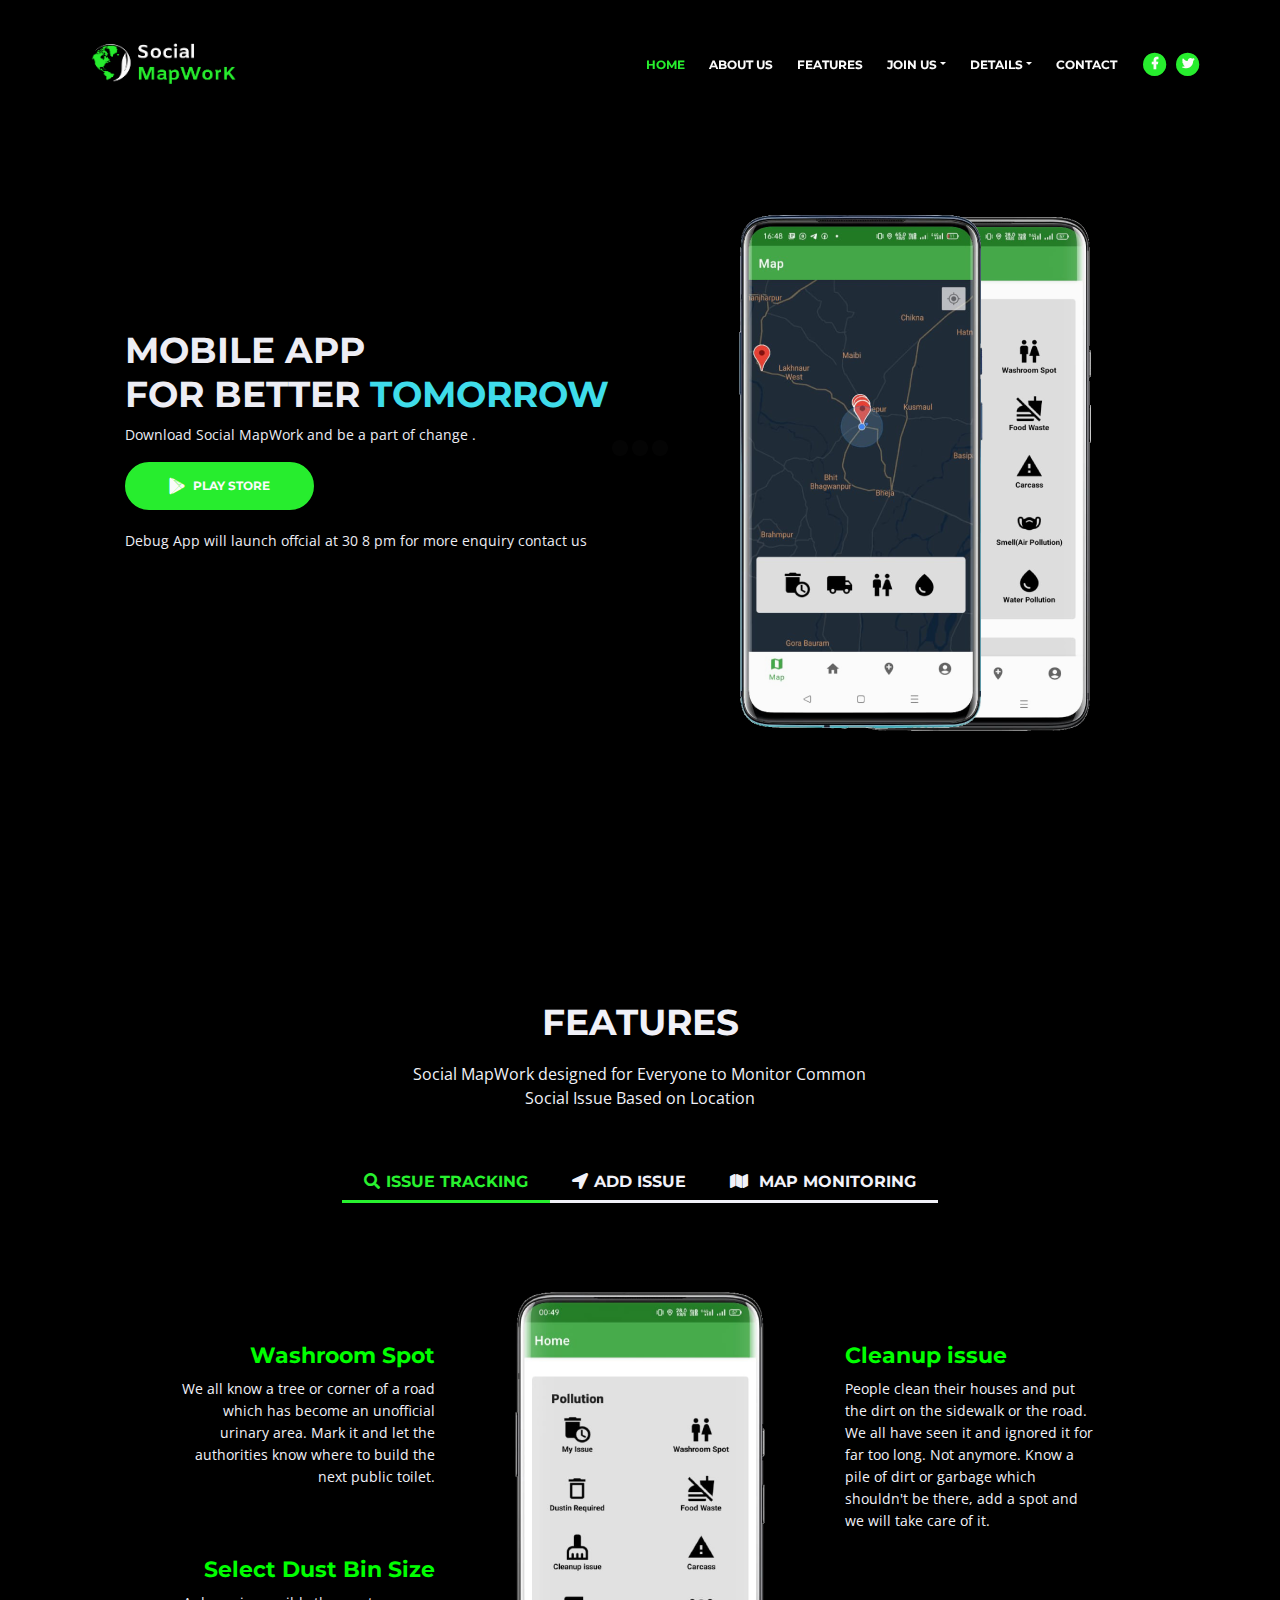
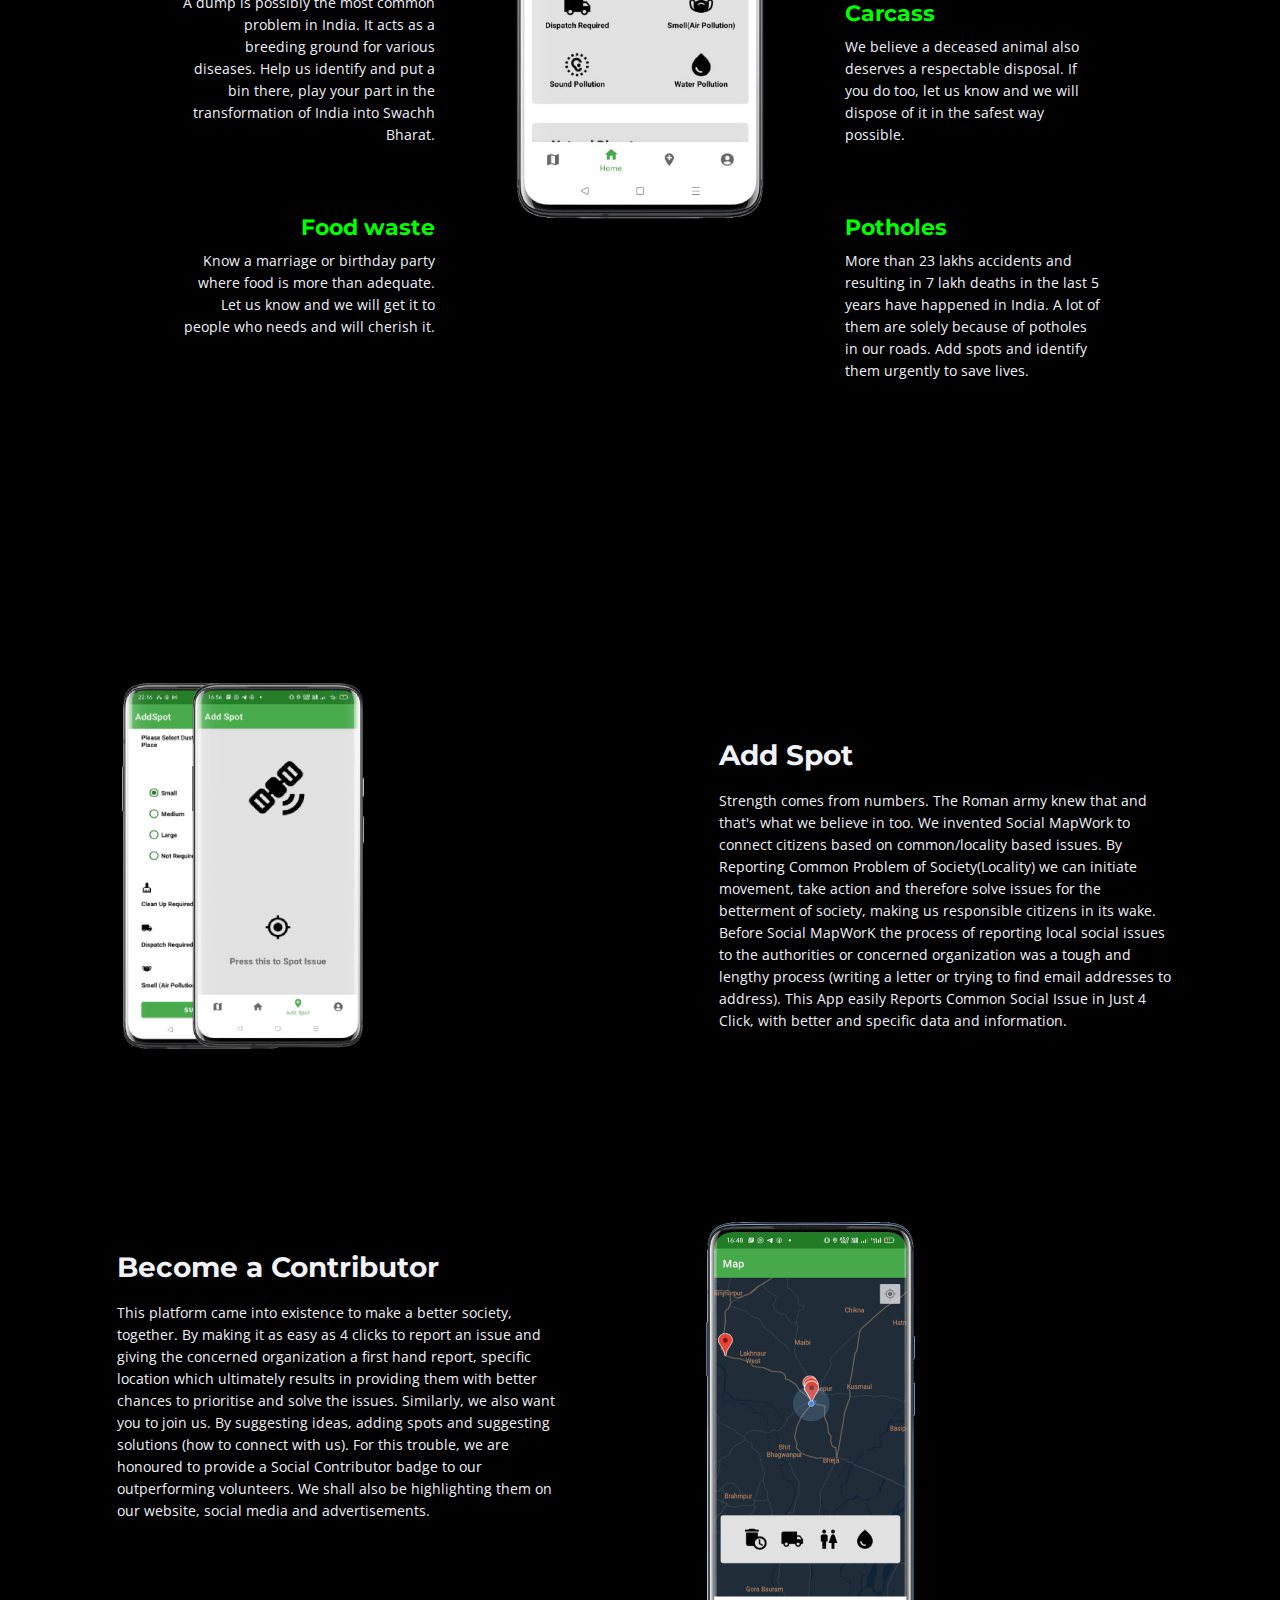
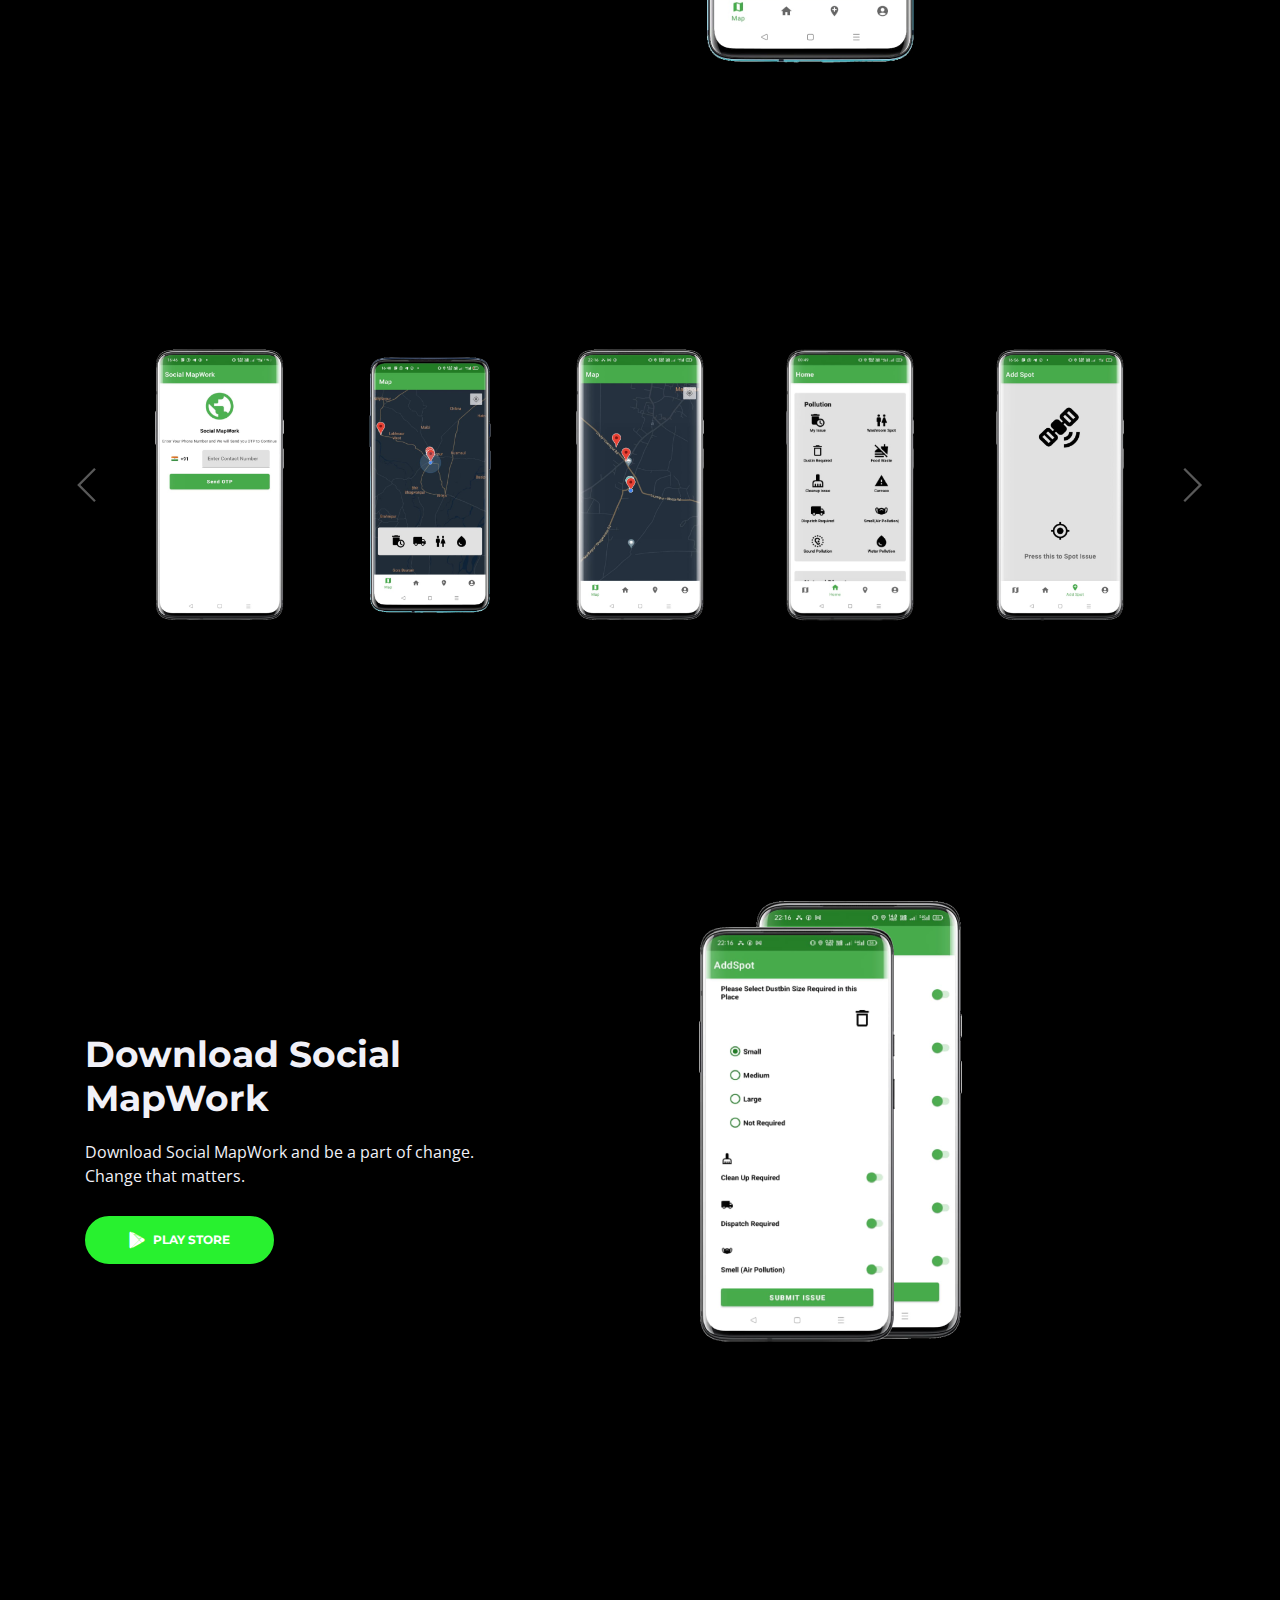
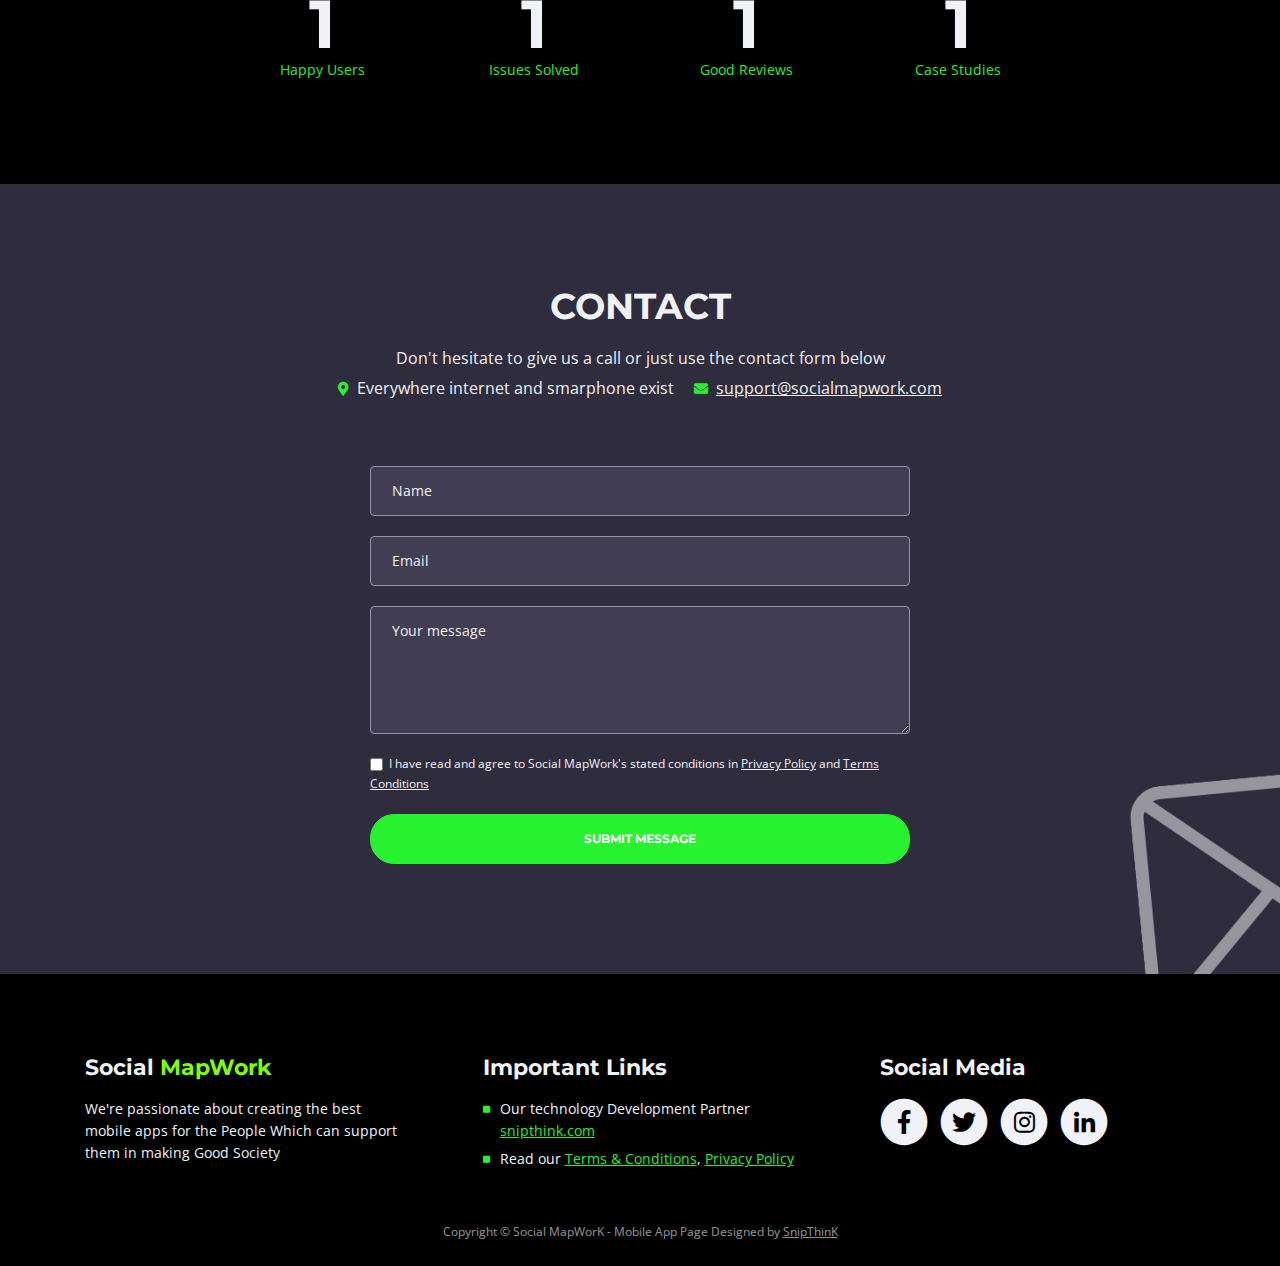
==== commit 710643ab: "Update index.html" ====
--- a/index.html
+++ b/index.html
@@ -147,8 +147,13 @@
                            <!--<p>and take the first step in the path for a better tomorrow.  We connect the needs of people with the people concerned using a new age tech platform which has the potential to empower the individual and transform the society at grassroot/local level, where it actually matters.</p>
                            -->   <!-- <p class="p-large">Social MapWork is one of the easiest and feature packed social contribution apps for  the socity to fix common issue. Download it today!.</p>
                            -->  <!--  <a class="btn-solid-lg page-scroll" href="#your-link"><i class="fab fa-apple"></i>APP STORE</a>
-                          -->  <a class="btn-solid-lg page-scroll" href="https://play.google.com/store/apps/details?id=com.snipthink.socialmapwork"><i class="fab fa-google-play"></i>PLAY STORE</a>
-                        </div>
+                          -->  
+				<!--<a class="btn-solid-lg page-scroll" href="https://play.google.com/store/apps/details?id=com.snipthink.socialmapwork"><i class="fab fa-google-play"></i>PLAY STORE</a>
+                       -->
+								<a class="btn-solid-lg page-scroll" href="https://drive.google.com/file/d/1vAly6RzPpJpHgrJr-iBshNFMsz3_VW7S/view?usp=sharing"><i class="fab fa-google-play"></i>PLAY STORE</a>
+				<p>Debug App will launch offcial at 30 8 pm for more enquiry contact us</p>
+
+			</div>
                     </div> <!-- end of col -->
                     <div class="col-lg-6">
                         <div class="image-container">
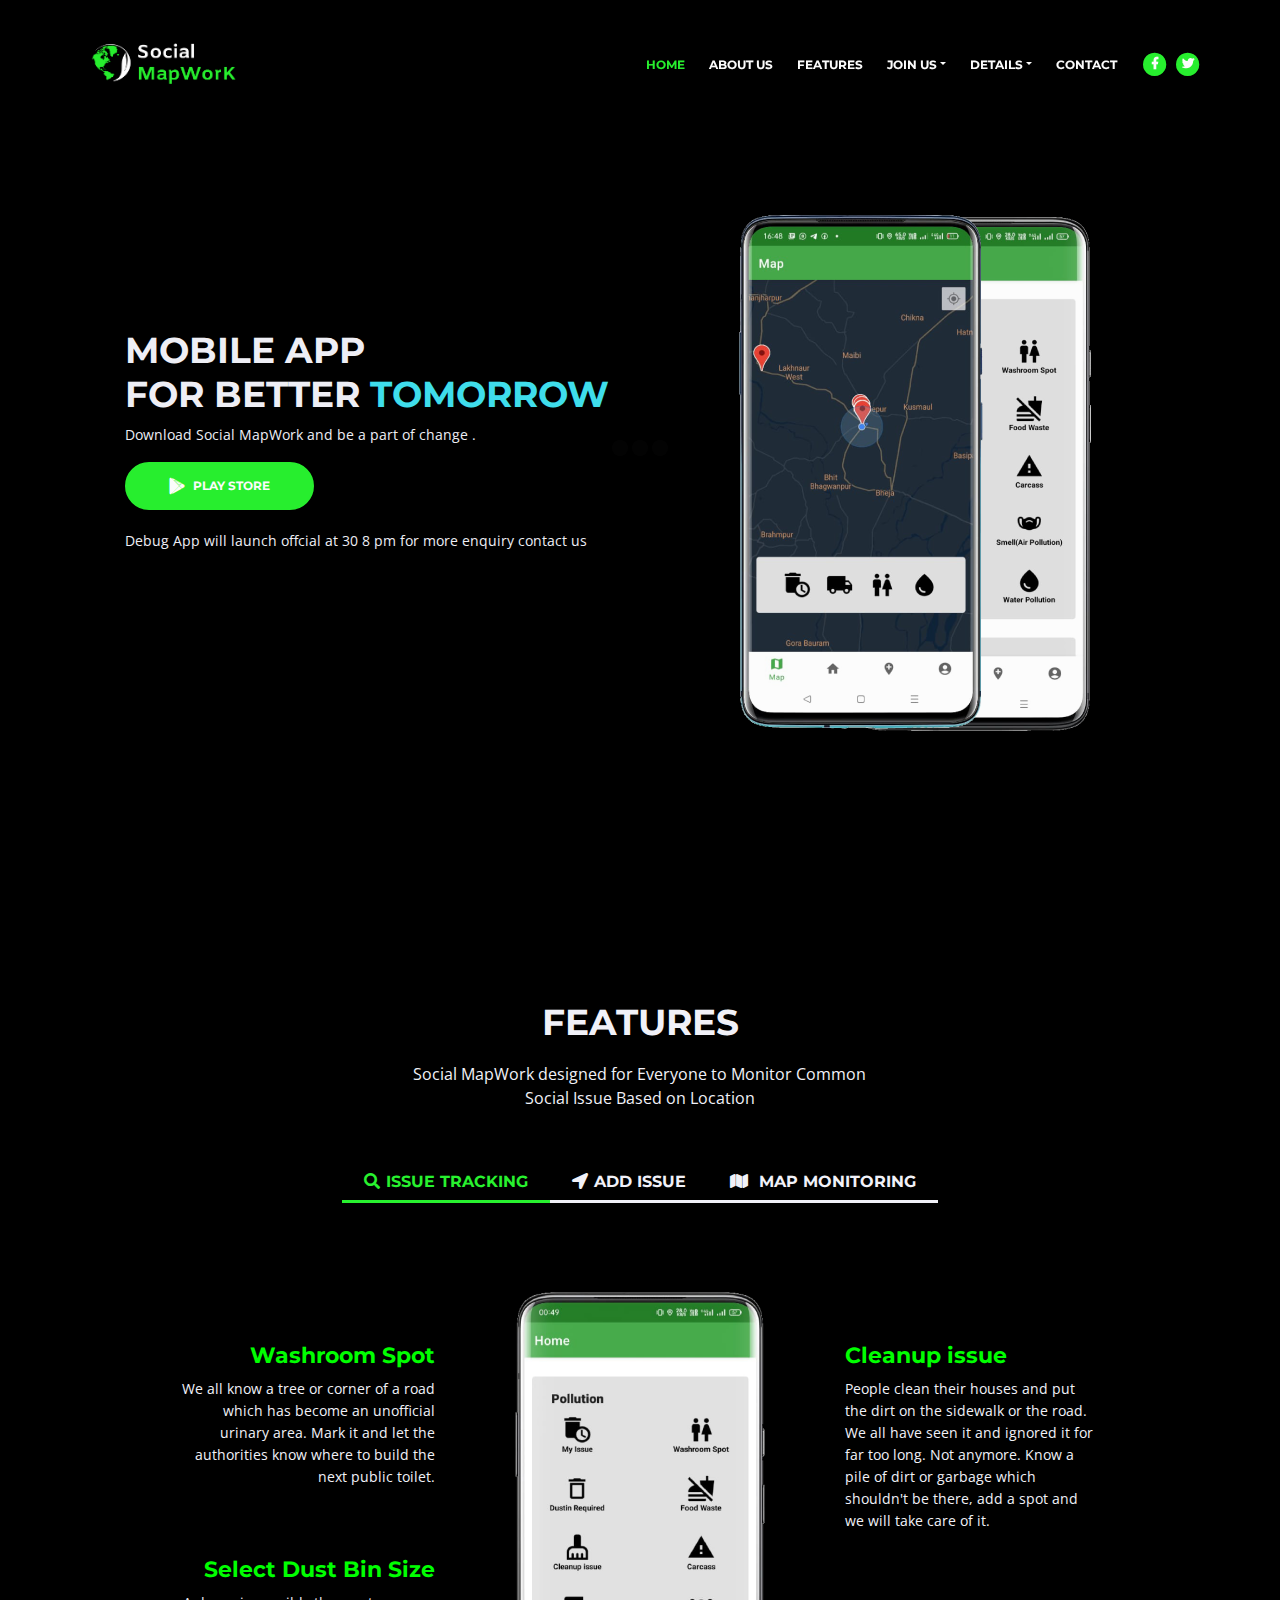
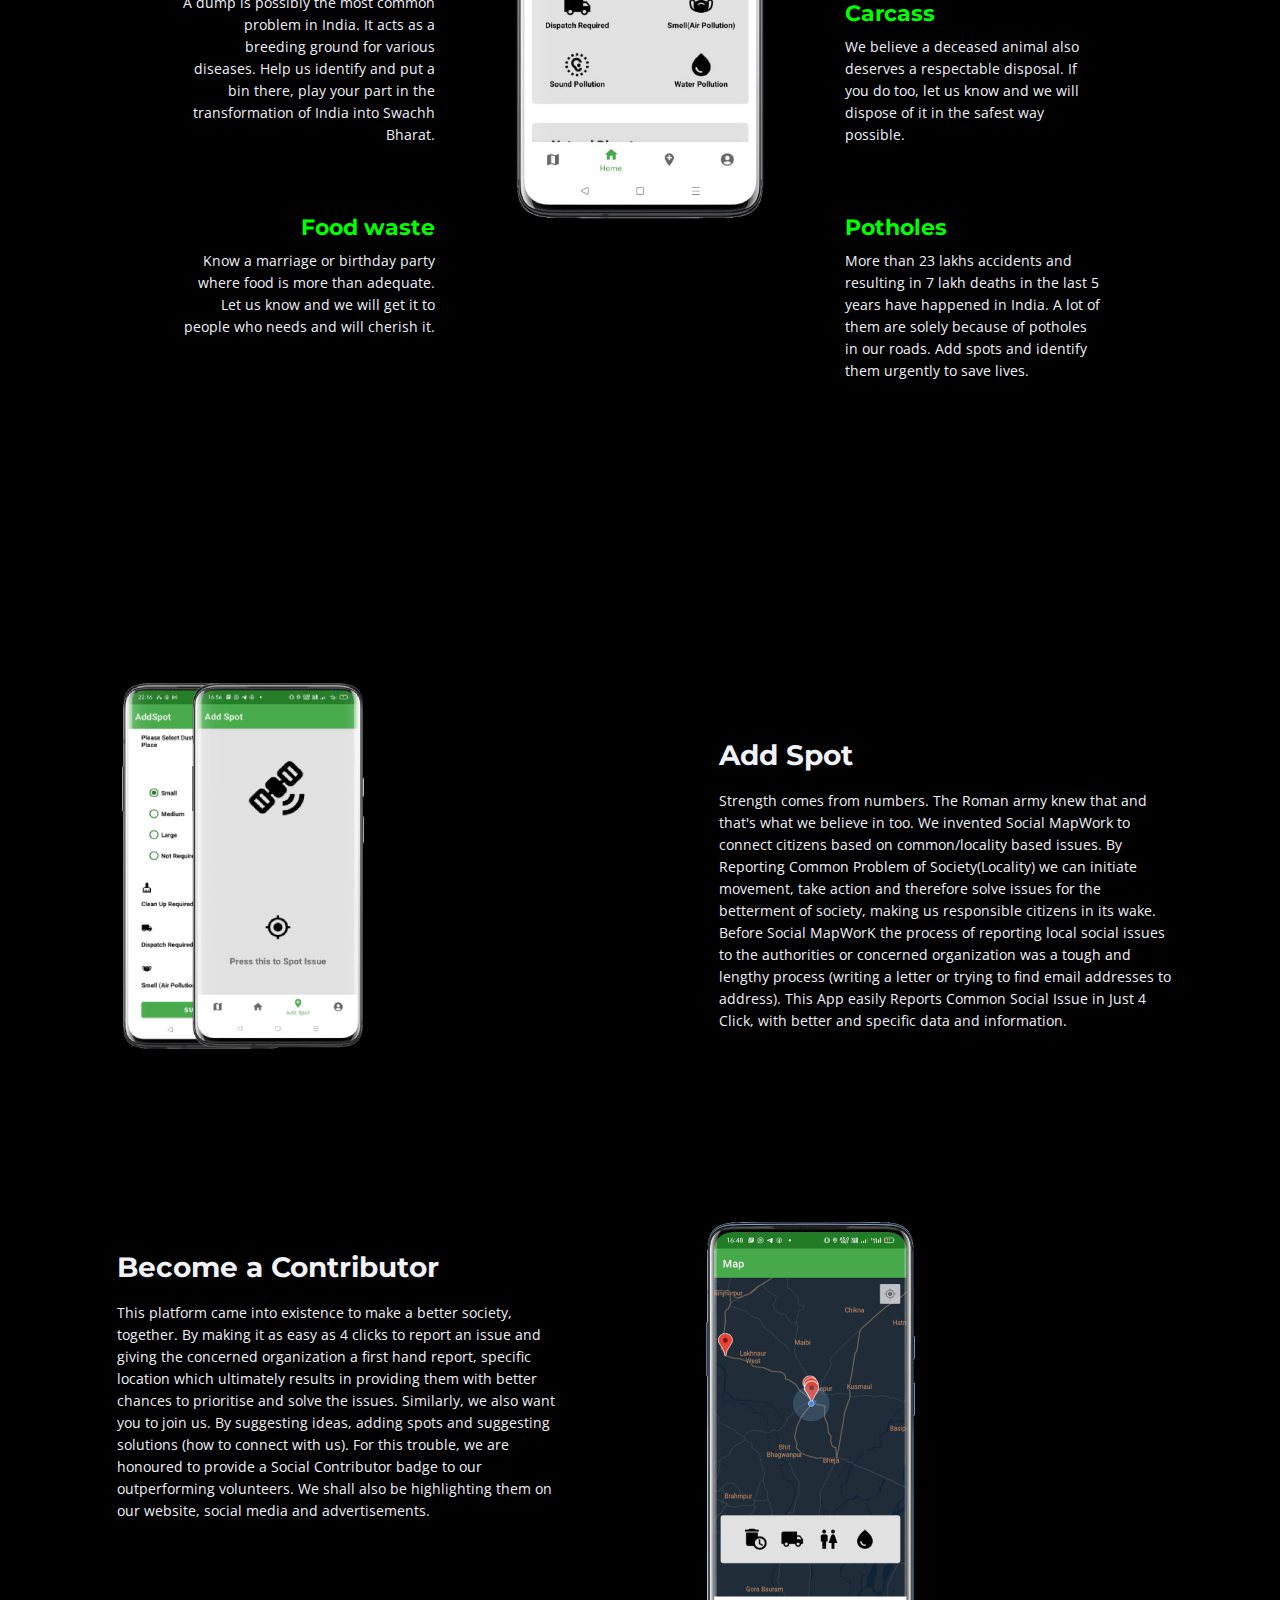
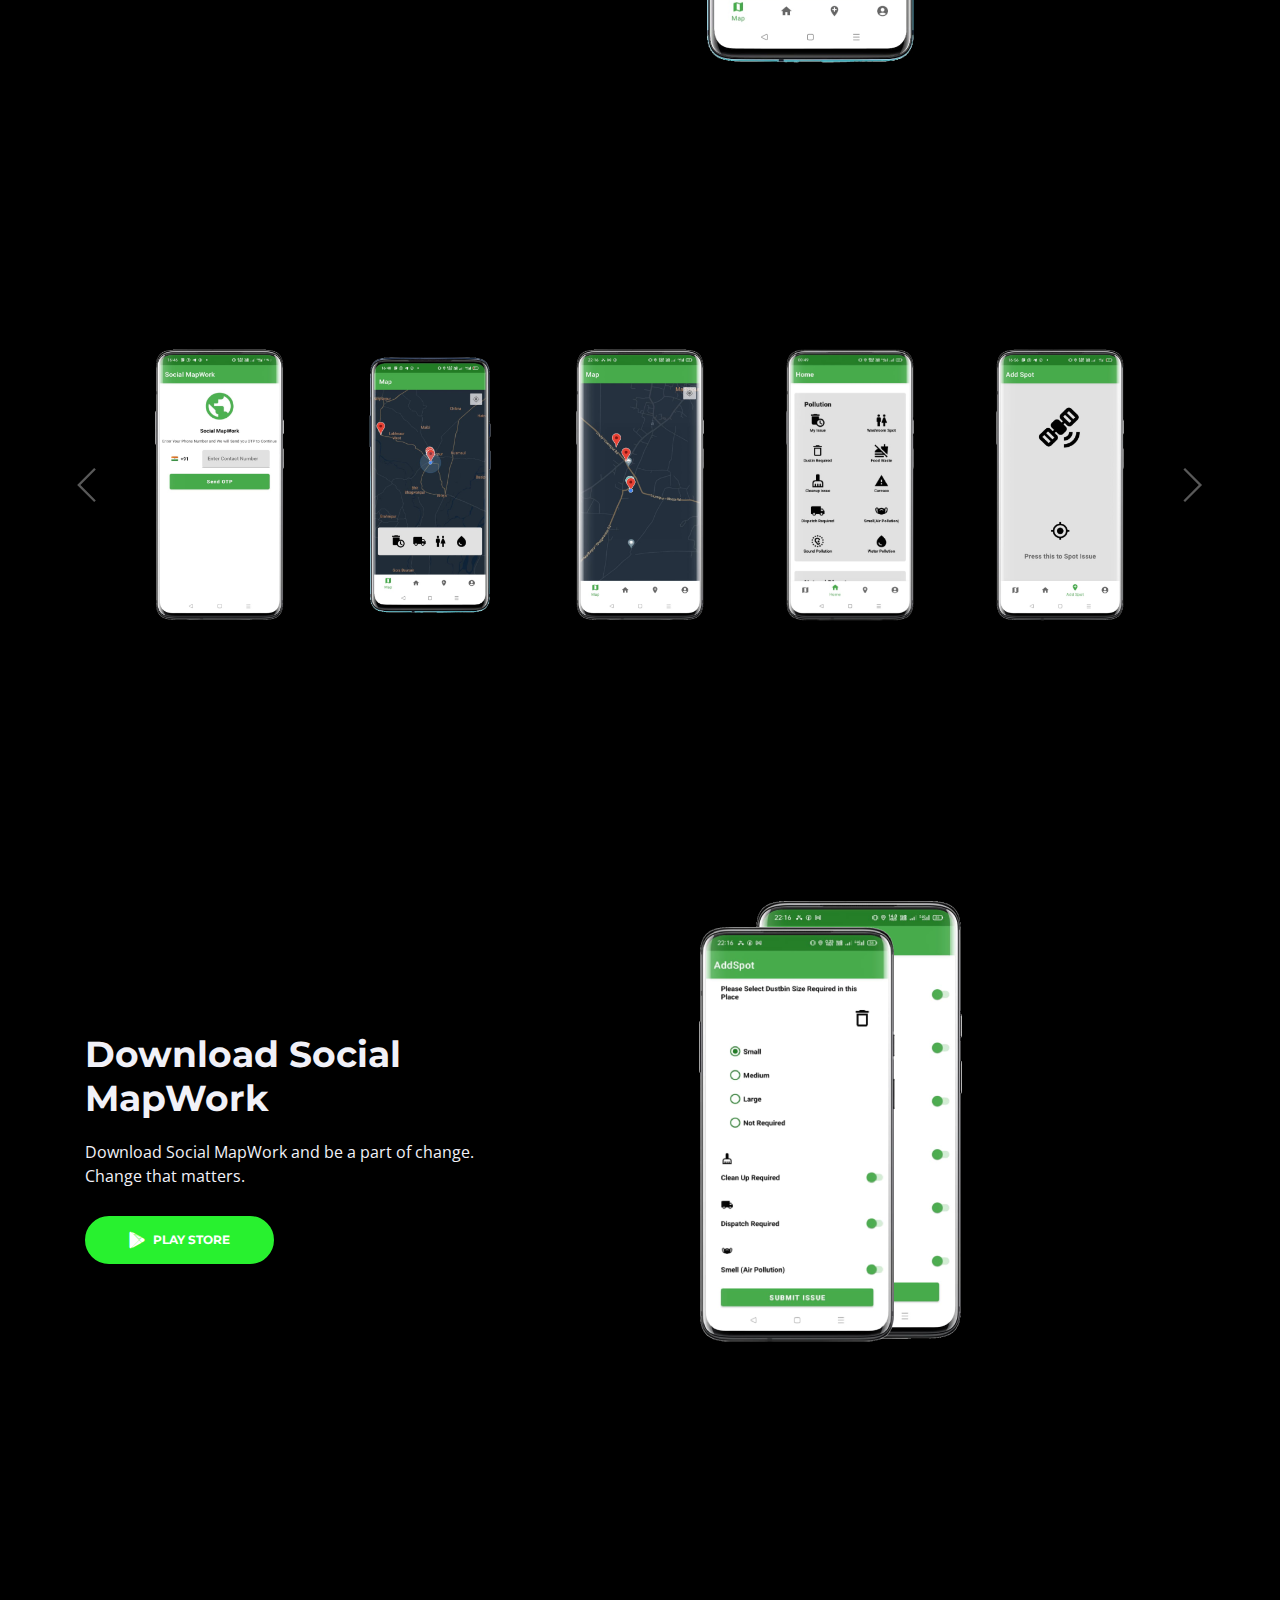
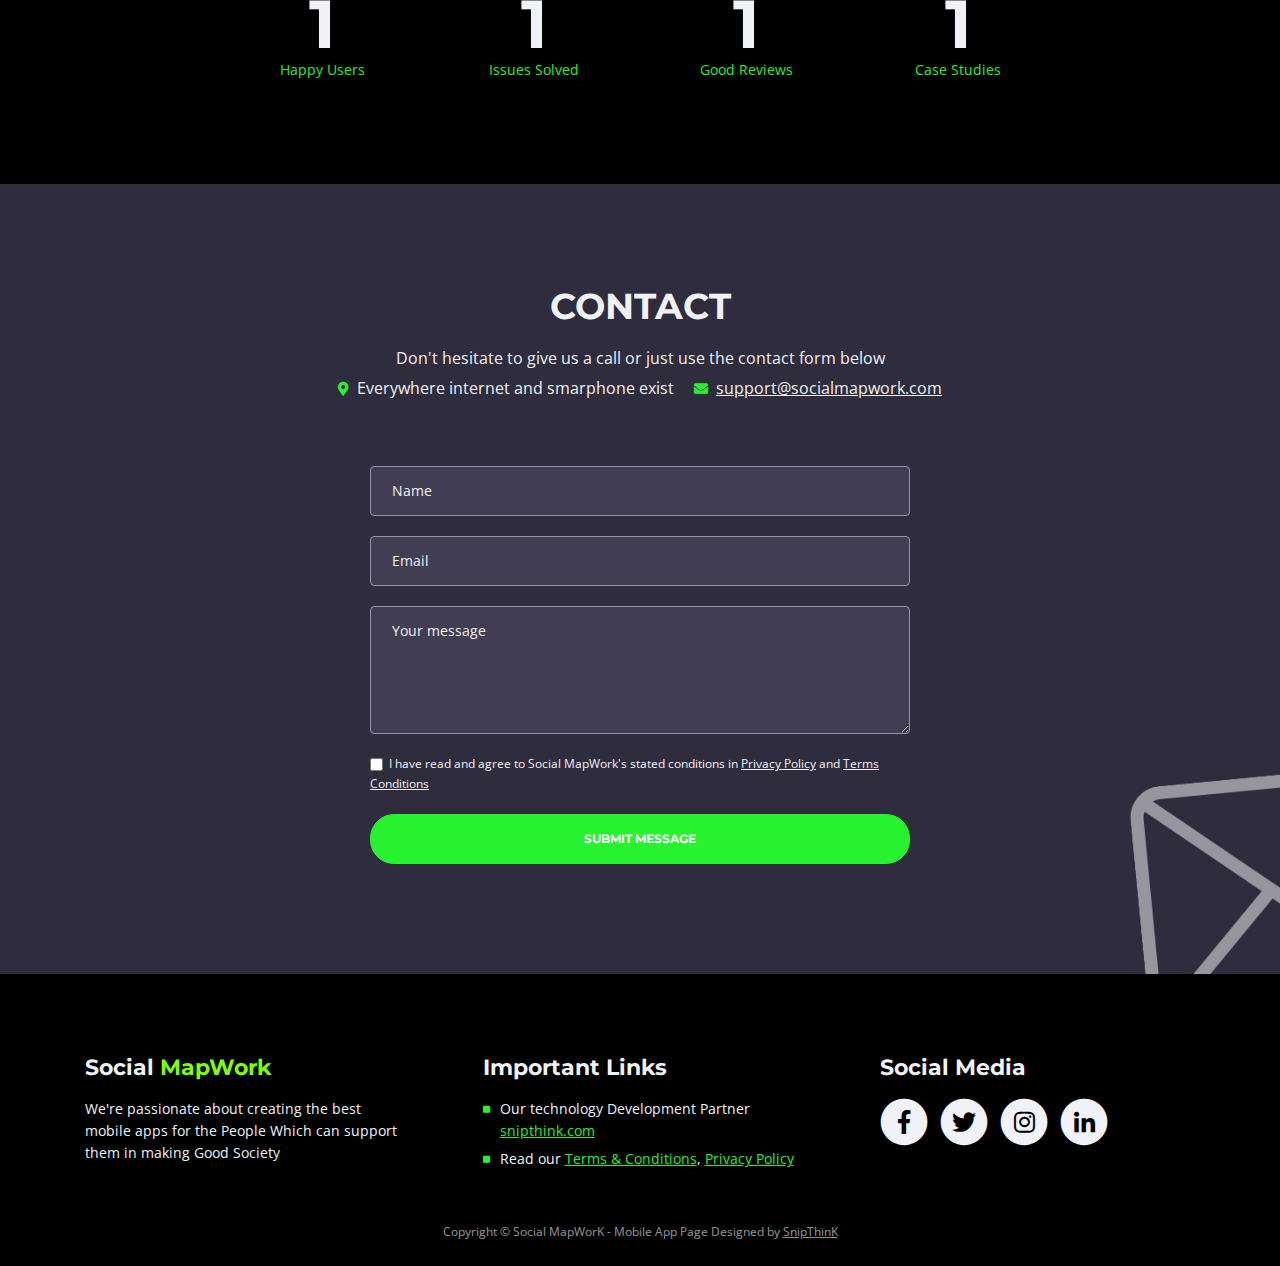
==== commit 43d4012c: "Update index.html" ====
--- a/index.html
+++ b/index.html
@@ -150,7 +150,7 @@
                           -->  
 				<!--<a class="btn-solid-lg page-scroll" href="https://play.google.com/store/apps/details?id=com.snipthink.socialmapwork"><i class="fab fa-google-play"></i>PLAY STORE</a>
                        -->
-								<a class="btn-solid-lg page-scroll" href="https://drive.google.com/file/d/1vAly6RzPpJpHgrJr-iBshNFMsz3_VW7S/view?usp=sharing"><i class="fab fa-google-play"></i>PLAY STORE</a>
+								<a class="btn-solid-lg page-scroll" href="https://play.google.com/store/apps/details?id=com.snipthink.socialmapwork"><i class="fab fa-google-play"></i>PLAY STORE</a>
 				<p>Debug App will launch offcial at 30 8 pm for more enquiry contact us</p>
 
 			</div>
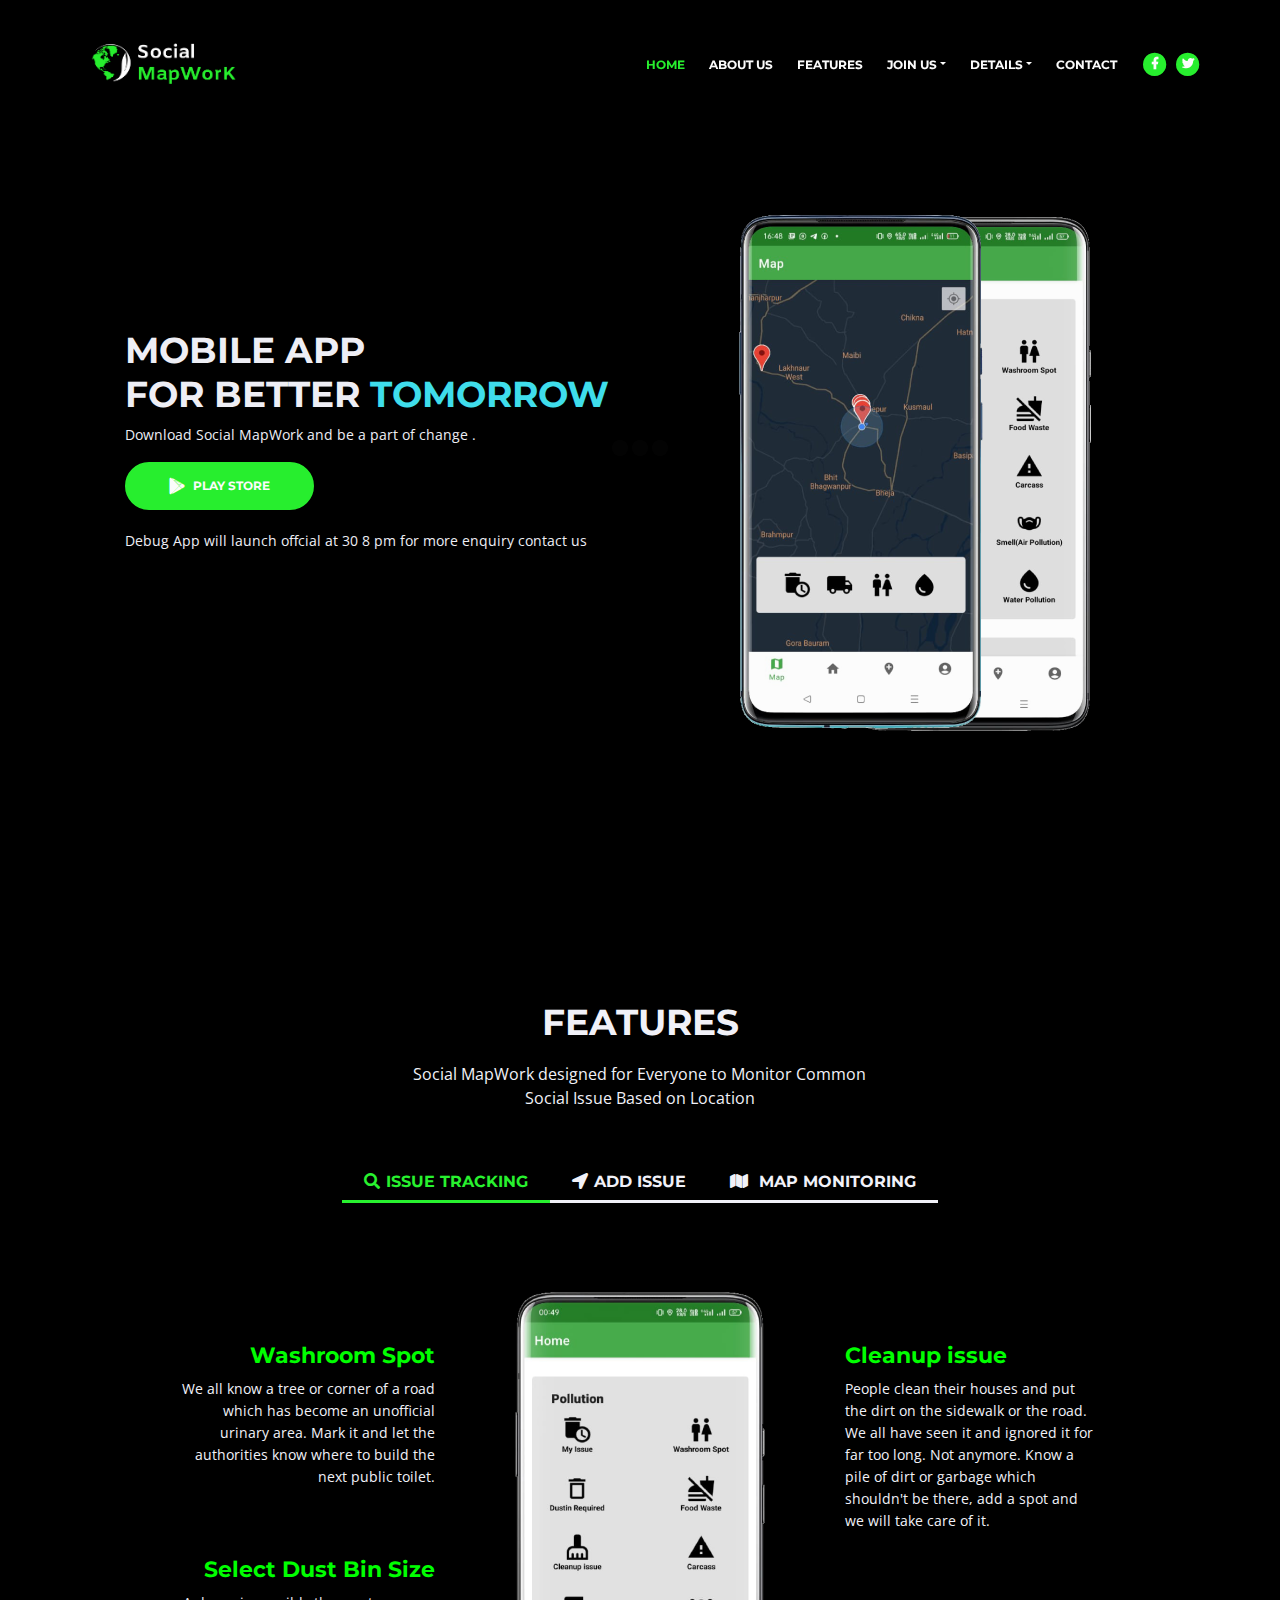
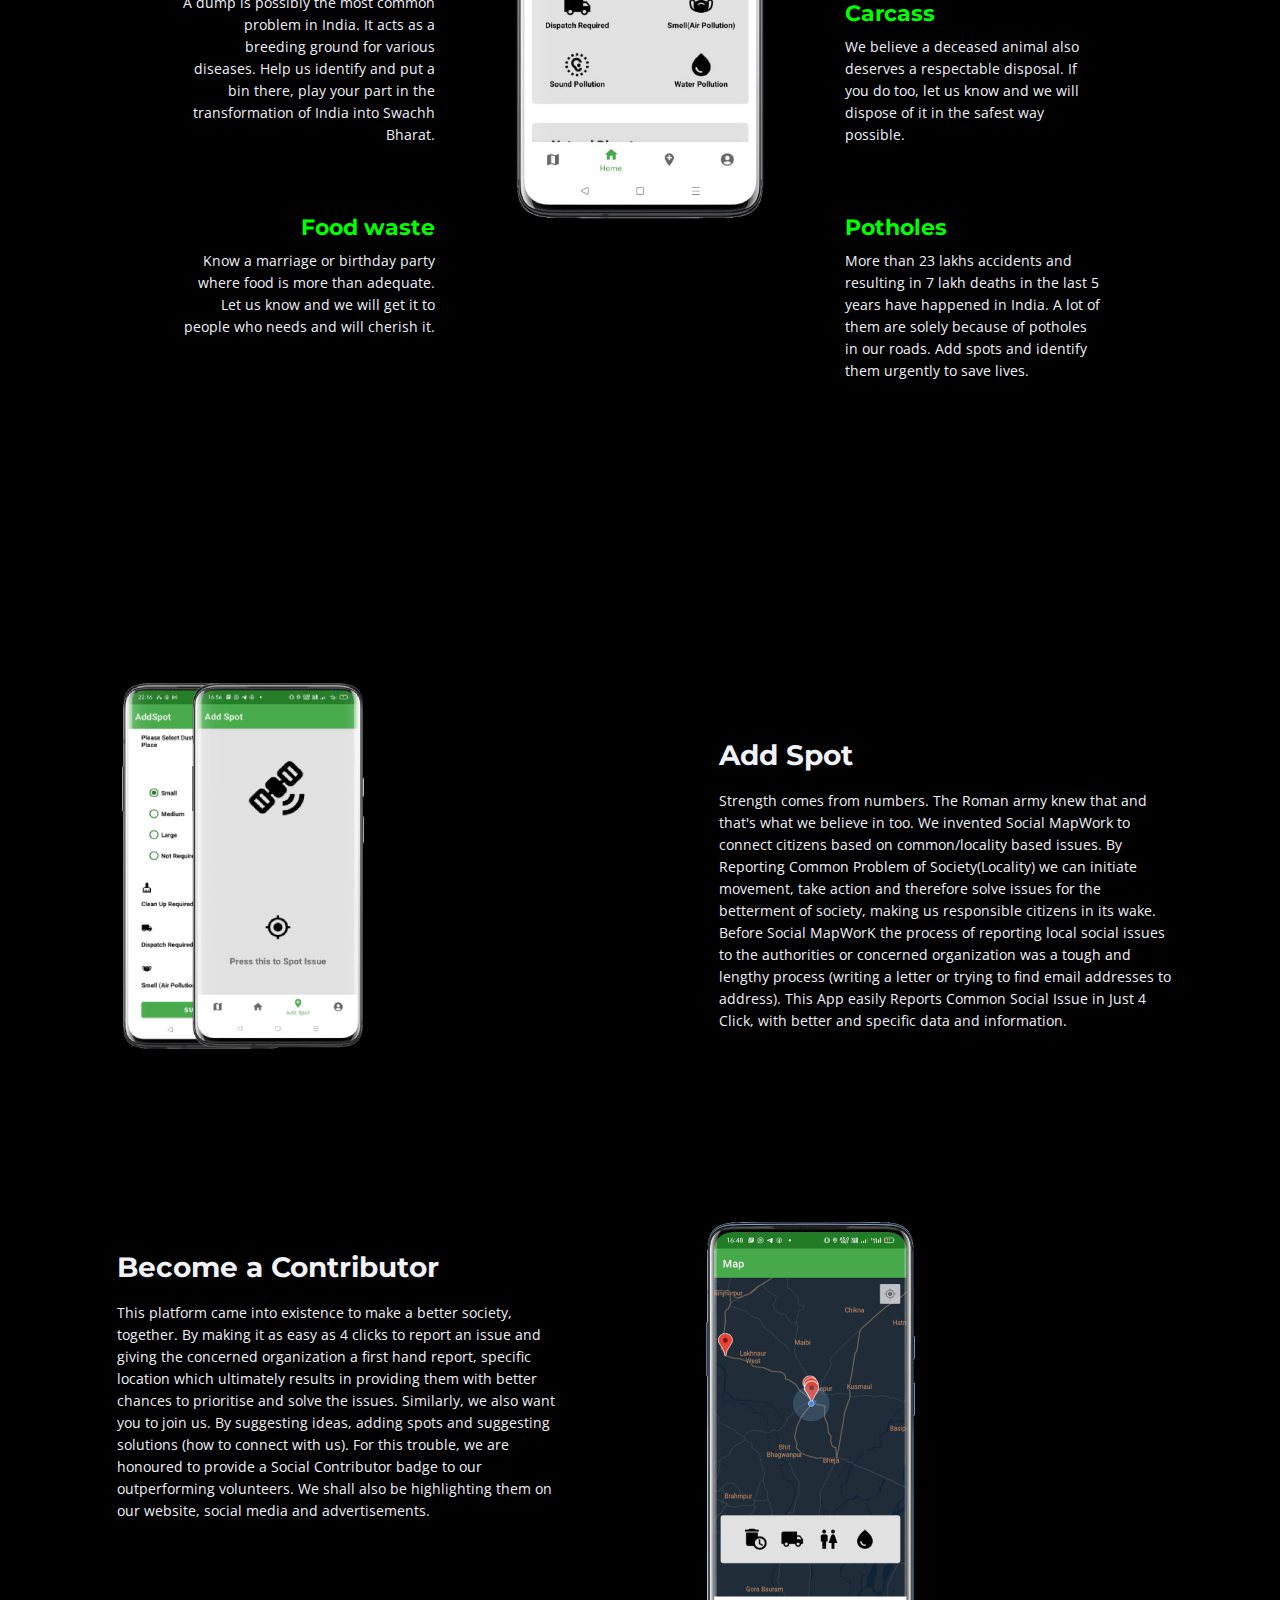
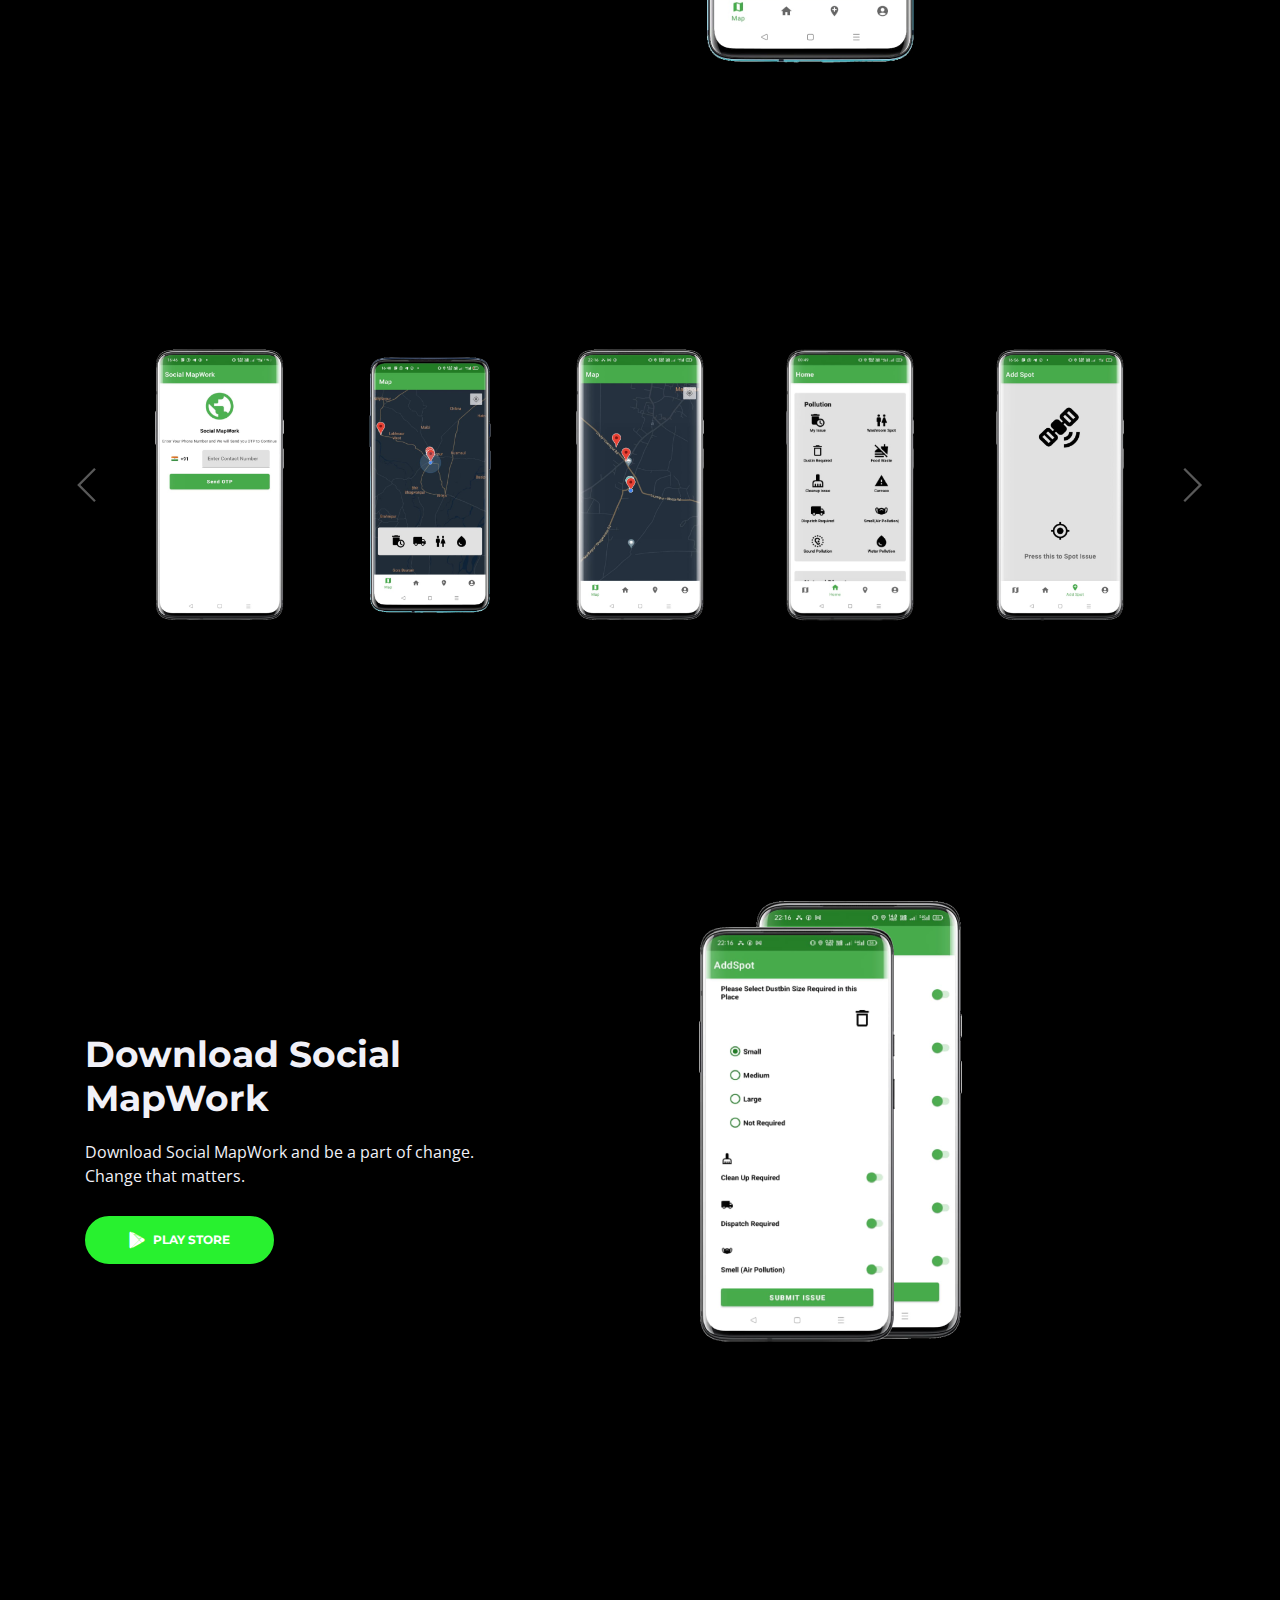
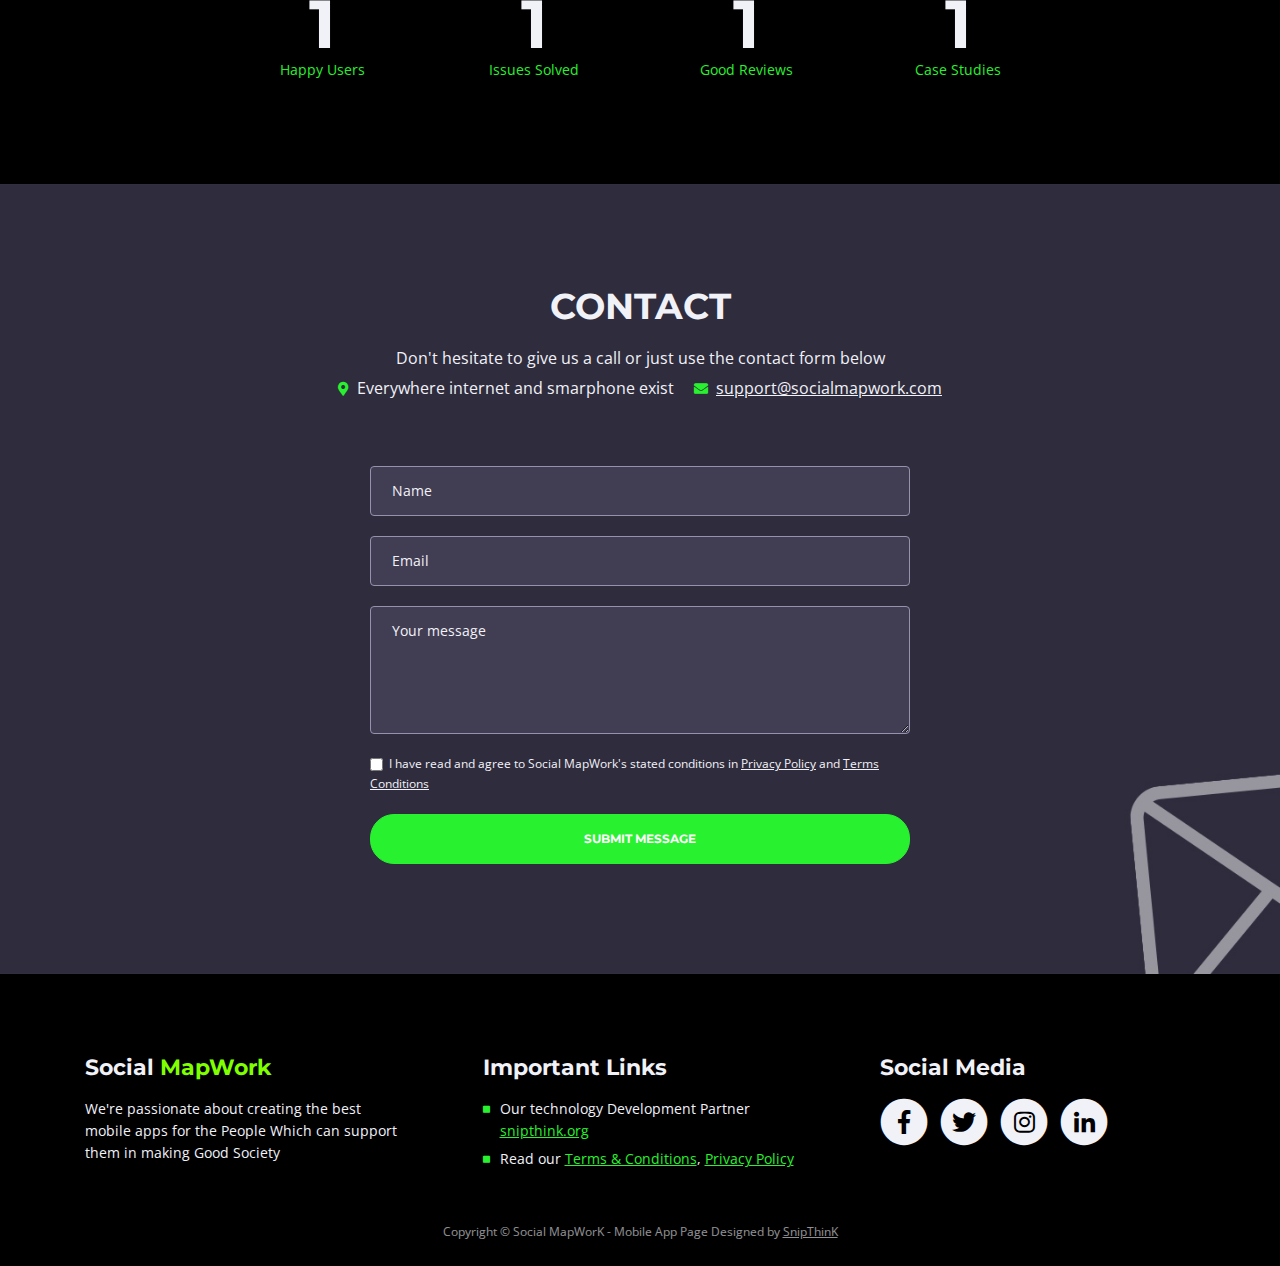
==== commit 7b475c94: "Update index.html" ====
--- a/index.html
+++ b/index.html
@@ -879,7 +879,7 @@
                         <ul class="list-unstyled li-space-lg">
                             <li class="media">
                                 <i class="fas fa-square"></i>
-                                <div class="media-body">Our technology Development Partner <a class="turquoise" href="#your-link">snipthink.com</a></div>
+                                <div class="media-body">Our technology Development Partner <a class="turquoise" href="#your-link">snipthink.org</a></div>
                             </li>
                             <li class="media">
                                 <i class="fas fa-square"></i>
@@ -929,7 +929,7 @@
         <div class="container">
             <div class="row">
                 <div class="col-lg-12">
-                    <p class="p-small">Copyright © Social MapWorK - Mobile App Page Designed by <a href="https://www.snipthink.com">SnipThinK</a></p>
+                    <p class="p-small">Copyright © Social MapWorK - Mobile App Page Designed by <a href="https://www.snipthink.org">SnipThinK</a></p>
                 </div> <!-- end of col -->
             </div> <!-- enf of row -->
         </div> <!-- end of container -->
